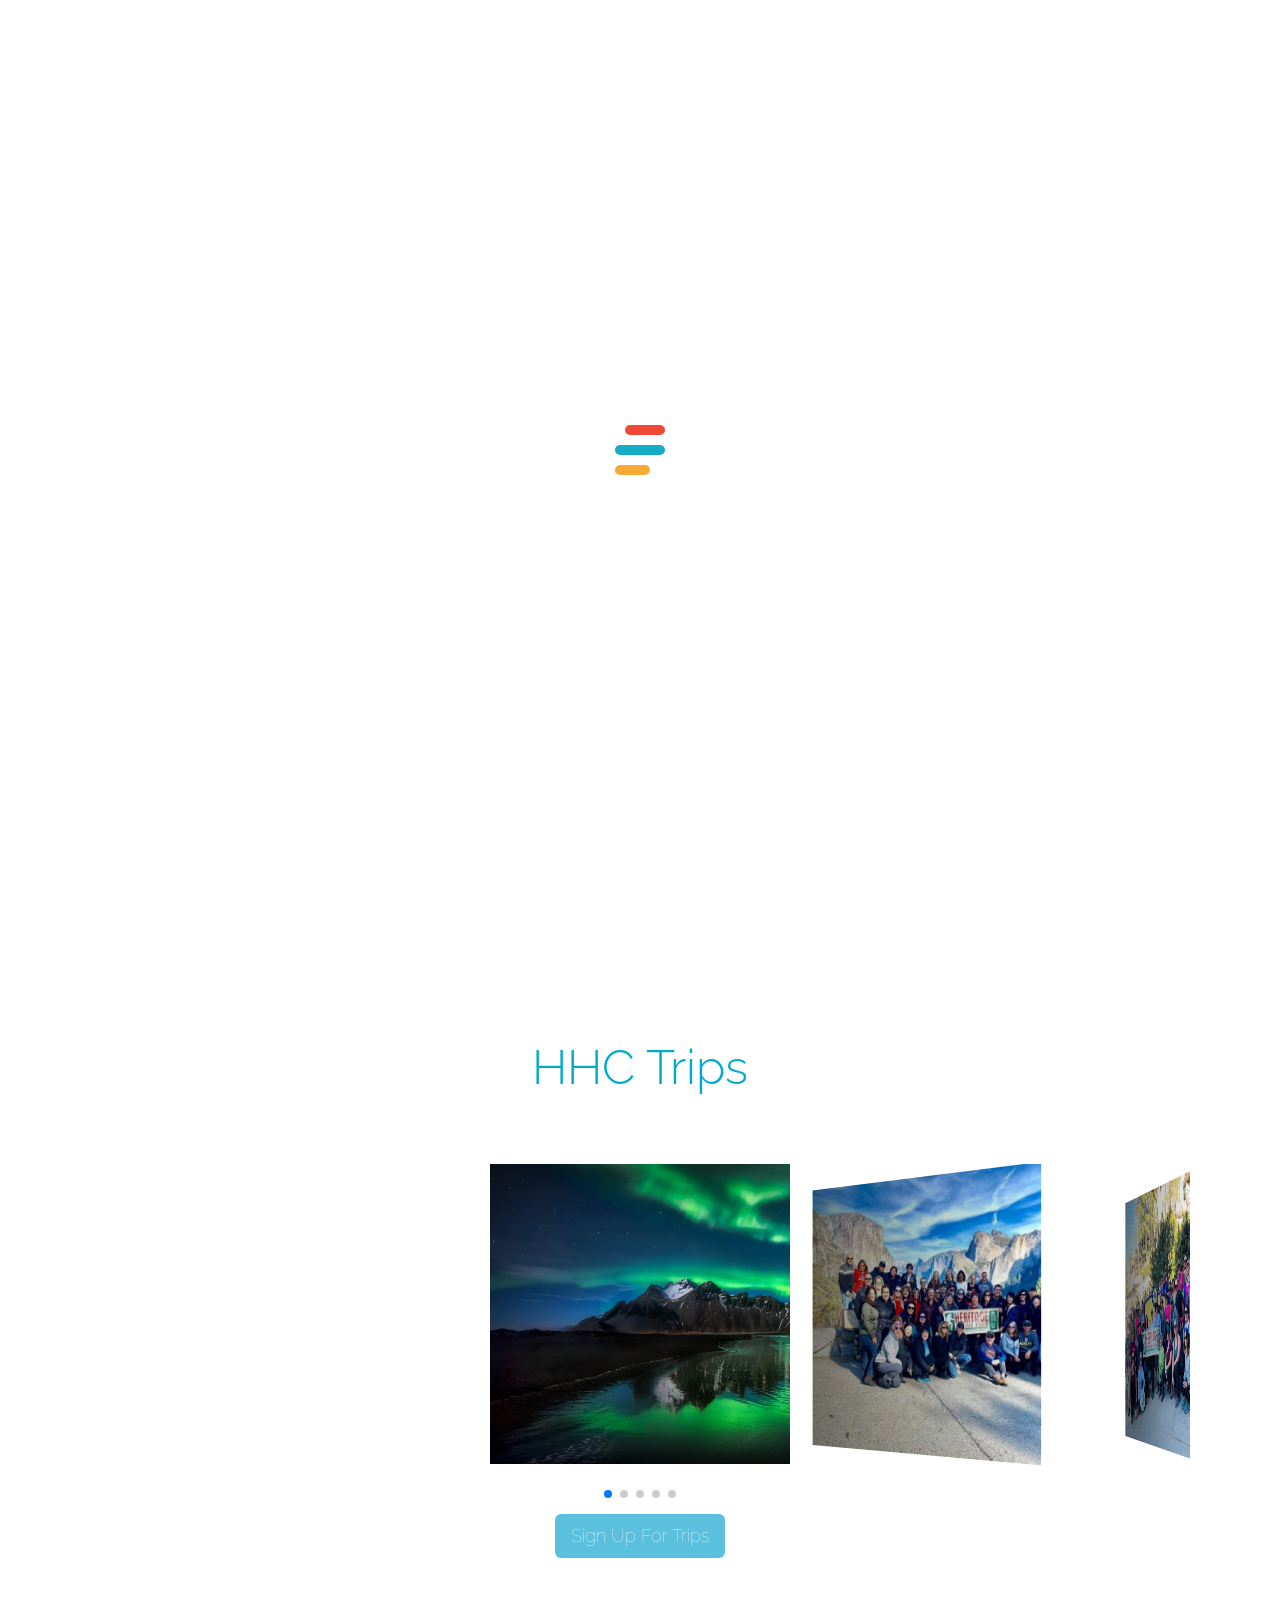
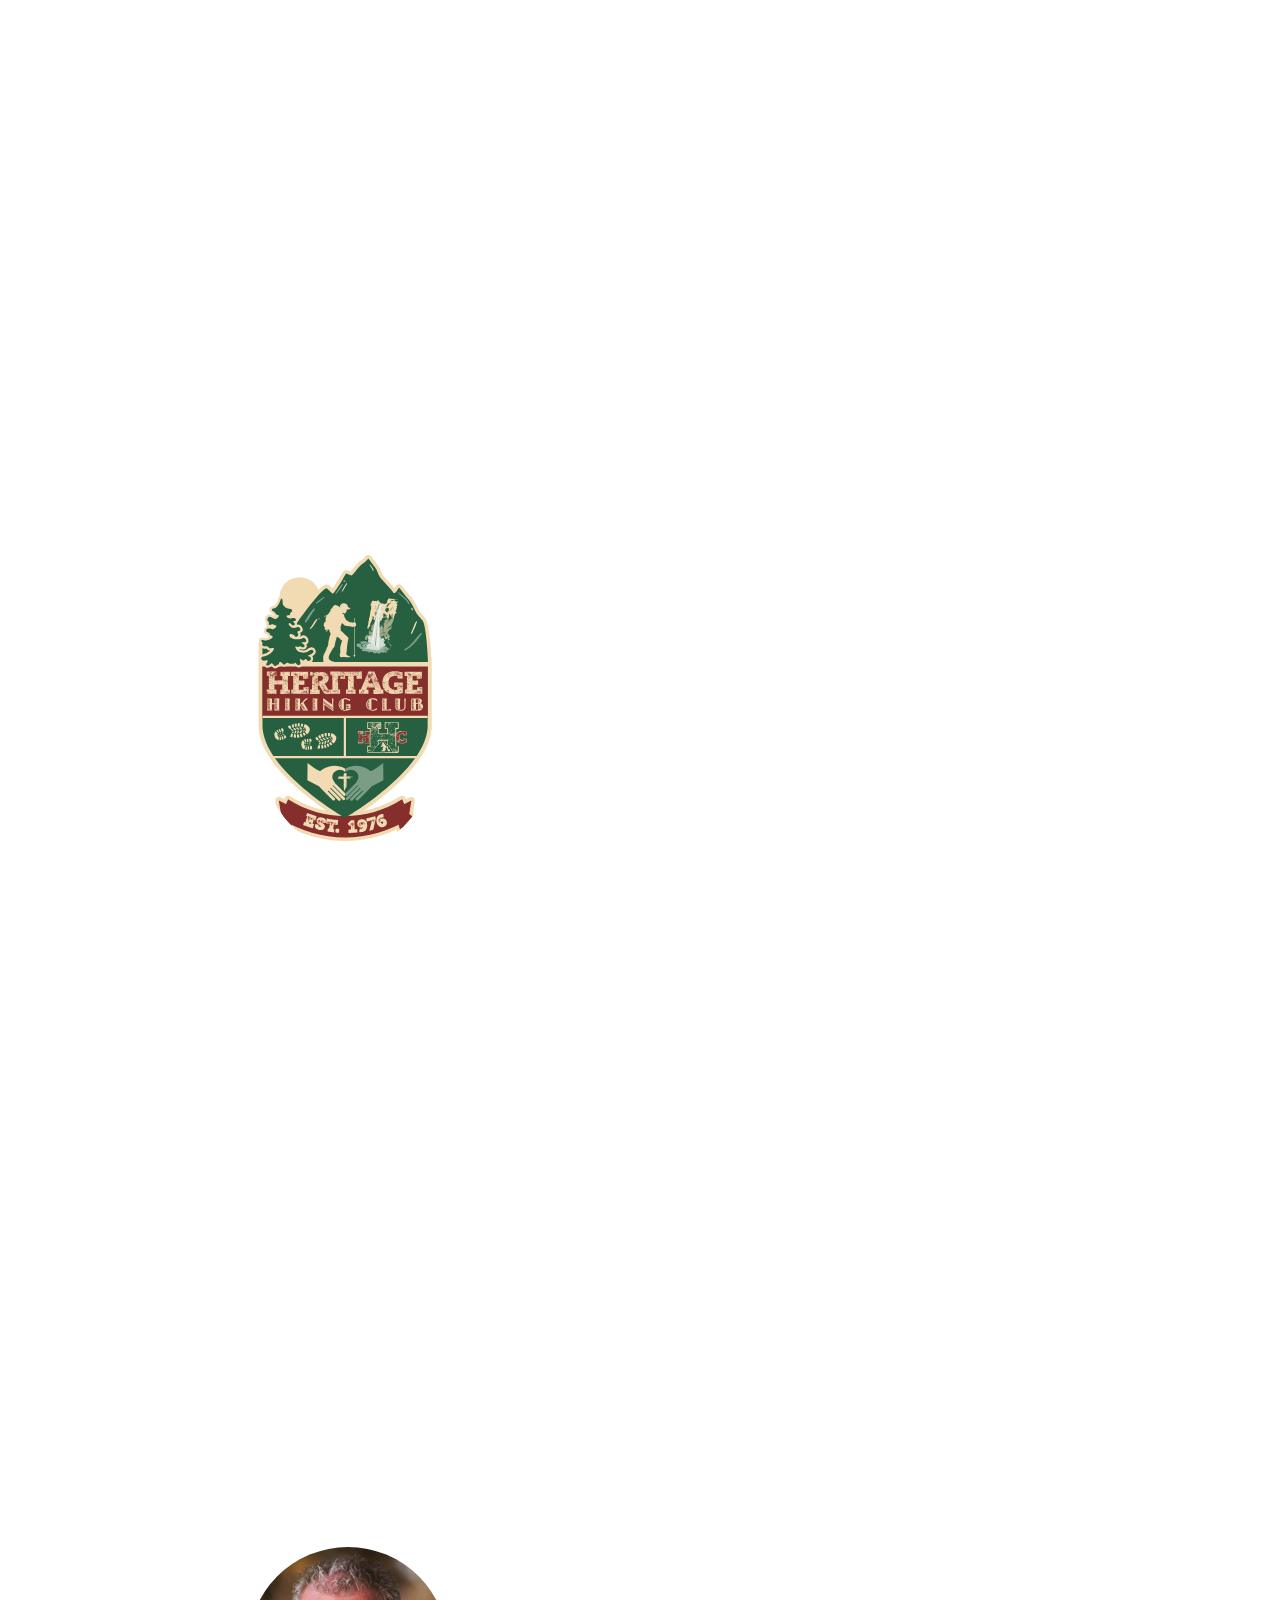
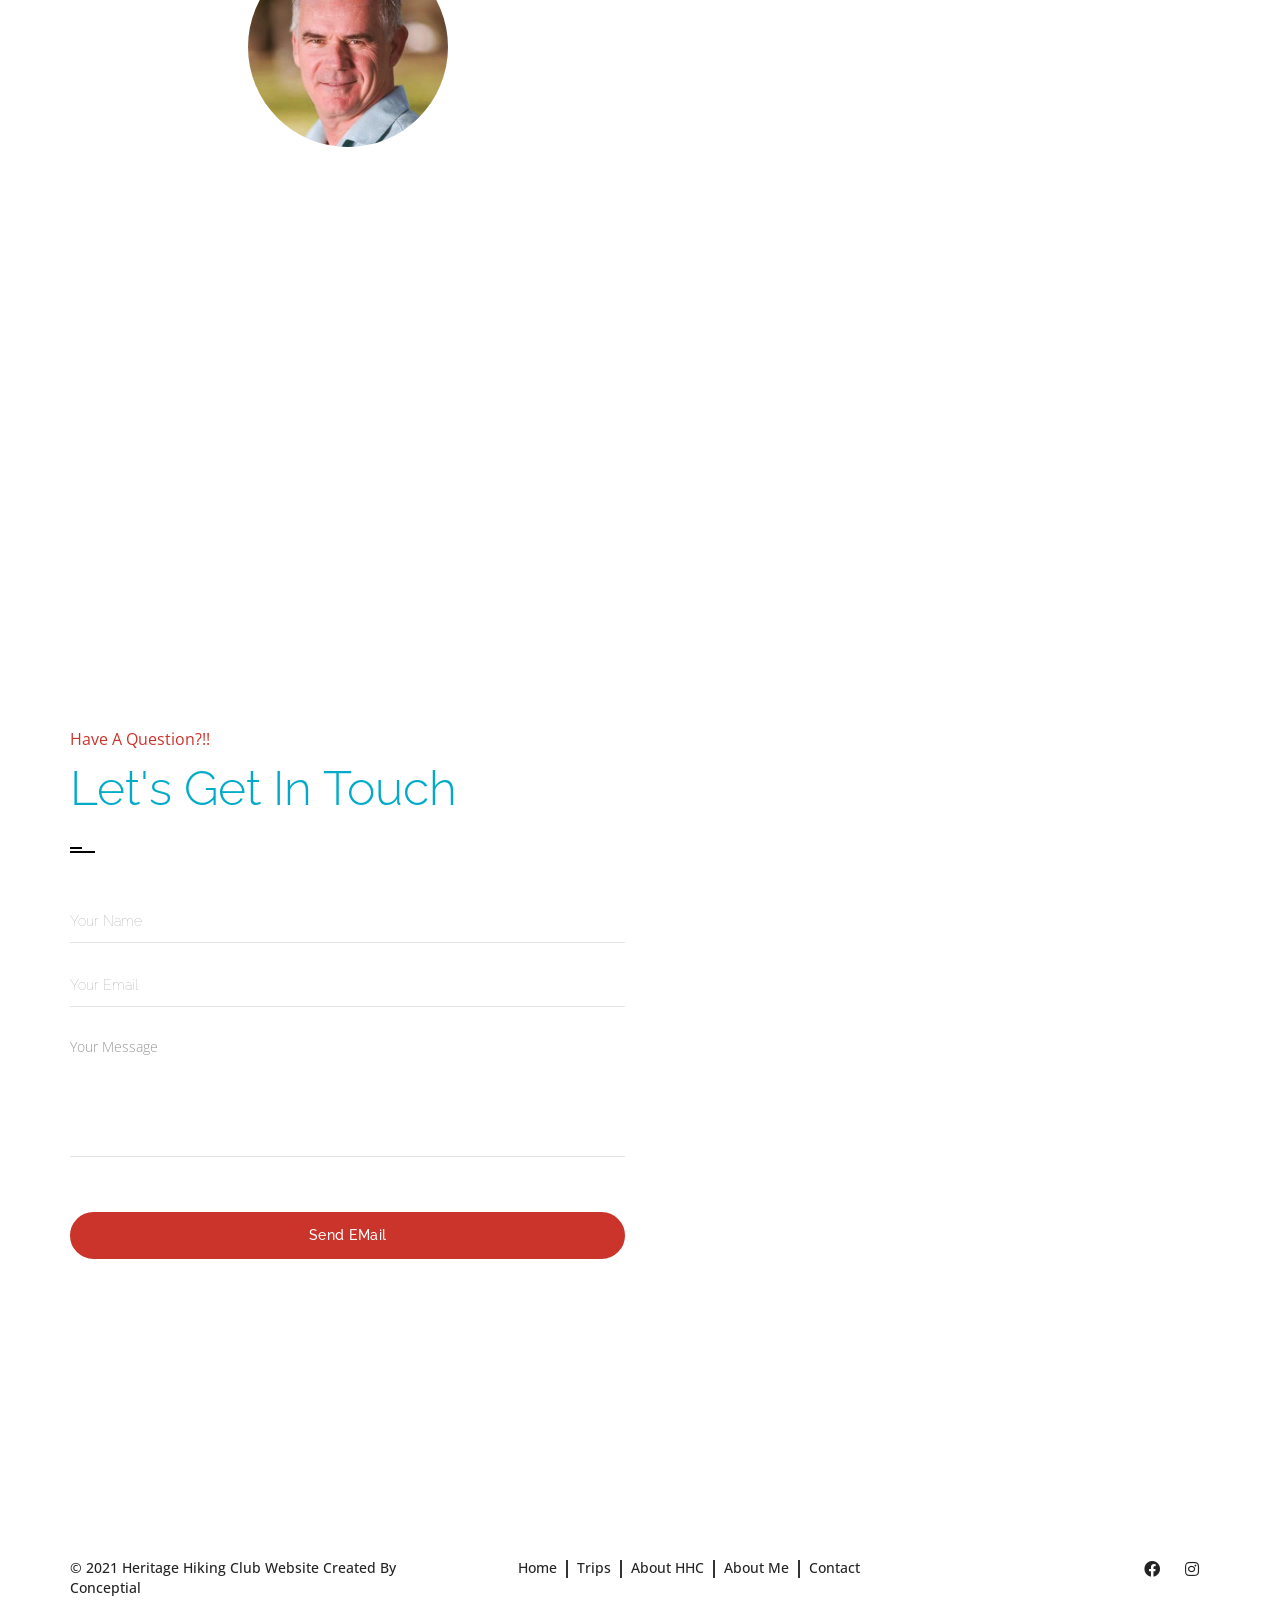
==== index.html @ 4cc210c6 "added flip login and new swiper" ====
<!doctype html>
<html class="no-js" lang="en">

<head>
    <meta http-equiv="Content-Type" content="text/html; charset=utf-8" />
    <meta http-equiv="X-UA-Compatible" content="IE=edge" />
    <meta name="viewport" content="width=device-width,initial-scale=1.0,maximum-scale=1" />
    <meta name="author" content="Conceptial LLC">
    <!-- description -->
    <meta name="description"
        content="Heritage Hiking Club! We want to hike AMERICA. Established in 1976 while hiking as a 7th grade student at Grand Canyon National Park">
    <!-- keywords -->
    <meta name="keywords"
        content="hiking trails, hiking trail, hiking boots, hiking shoes, hiking near me, trails near me, hiking trails near me, backpack, hiking backpack, grand canyon">
    <!-- title -->
    <title>HHC - Heritage Hiking Club</title>
    <!-- favicon -->
    <link rel="icon" href="images/favicon.ico">
    <!-- bootstrap -->
    <link rel="stylesheet" href="css/bootstrap.min.css" />
    <!-- font-awesome icon -->
    <link rel="stylesheet" href="https://use.fontawesome.com/releases/v5.15.1/css/all.css"
        integrity="sha384-vp86vTRFVJgpjF9jiIGPEEqYqlDwgyBgEF109VFjmqGmIY/Y4HV4d3Gp2irVfcrp" crossorigin="anonymous">
    <!-- magnific popup -->
    <link rel="stylesheet" href="css/magnific-popup.min.css" />
    <!-- owl carousel -->
    <link href="css/owl.carousel.min.css" rel="stylesheet" type="text/css" media="all" />
    <link href="css/owl.theme.default.min.css" rel="stylesheet" type="text/css" media="all" />
    <!-- Swiper CSS File -->
    <link rel="stylesheet" href="css/swiper-bundle.min.css">
    <!-- component.css push nav-->
    <link rel="stylesheet" type="text/css" href="css/component.css" />
    <!-- bundle css -->
    <link rel="stylesheet" href="css/core.css" />
    <!-- style -->
    <link rel="stylesheet" href="css/style.css" />
    <!-- Custom Style -->
    <link rel="stylesheet" href="css/custom.css" />



</head>

<body data-spy="scroll" data-target=".navbar" data-offset="90" class="single-version side-nav single-portfolio">

    <div id="loader">
        <div class='loader'></div>
    </div>

    <!-- start header -->
    <header>
        <!-- start navigation -->
        <nav
            class="navbar navbar-default bootsnav navbar-fixed-top nav-white header-light bg-transparent nav-box-width on no-full">
            <div class="container nav-header-container">
                <div class="row">
                    <div class="col-md-2 col-xs-5">
                        <a href="#home" title="Logo" class="logo inner-link"><img src="images/HHC_4inBug.png"
                                class="logo-dark" alt="HHC"><img src="images/HHC_4inBug.png" alt="HHC"
                                class="logo-light default"></a>
                    </div>
                    <!-- end logo -->
                    <div
                        class="col-md-7 col-xs-2 width-auto pull-right accordion-menu xs-no-padding-right hidden-sm hidden-xs no-padding">
                        <div class="navbar-collapse collapse pull-right" id="navbar-collapse-toggle-1">
                            <ul id="accordion" class="nav navbar-nav navbar-left no-margin alt-font text-normal"
                                data-in="fadeIn" data-out="fadeOut">
                                <!-- start menu item -->
                                <li class="active">
                                    <a href="#home" class="scroll">Home</a>
                                </li>
                                <li>
                                    <a href="#trips" class="scroll">Trips</a>
                                </li>
                                <li>
                                    <a href="#abouthhc" class="scroll">About HHC</a>
                                </li>
                                <li>
                                    <a href="#aboutme" class="scroll">About Me</a>
                                </li>
                                <li>
                                    <a href="#contact">Contact</a>
                                </li>
                            </ul>
                        </div>
                    </div>
                    <div class="col-md-2 col-xs-5 width-auto sm-width-15 xs-width-20 no-padding">
                        <div class="header-social-icon sm-display-none" aria-hidden="true">
                            <a href="https://www.facebook.com/groups/heritagehikingclub/" class="facebook-bg-hvr"><i
                                    class="fab fa-facebook" aria-hidden="true"></i></a>
                            <a href="https://www.instagram.com/heritagehikingclub/" class="facebook-bg-hvr"><i
                                    class="fab fa-instagram" aria-hidden="true"></i></a>

                        </div>
                    </div>
                </div>
            </div>
        </nav>

        <div id="menu_bars" class="right menu_bars">
            <span class="t1"></span>
            <span class="t2"></span>
            <span class="t3"></span>
        </div>
        <div class="sidebar_menu">
            <nav class="pushmenu pushmenu-right">
                <a class="push-logo" href="#."><img src="images/HHC_4inBug.png" alt="logo"></a>

                <ul class="push_nav centered">
                    <li class="clearfix">
                        <a href="#home" class="scroll"><span>01.</span>Home</a>
                    </li>
                    <li class="clearfix">
                        <a href="#trips" class="scroll"> <span>02.</span>Trips</a>
                    </li>
                    <li class="clearfix">
                        <a href="#abouthhc" class="scroll"> <span>03.</span>About HHC</a>
                    </li>
                    <li class="clearfix">
                        <a href="#aboutme" class="scroll"> <span>04.</span>About Me</a>
                    </li>
                    <li class="clearfix">
                        <a href="#contact"> <span>05.</span>Contact</a>
                    </li>
                </ul>

                <div class="medium-icon side-nav-social-icon list-inline">
                    <a class="facebook-bg-hvr" href="https://www.facebook.com/groups/heritagehikingclub/"><i
                            class="fab fa-facebook" aria-hidden="true"></i></a>

                    <a class="twitter-bg-hvr" href="https://www.instagram.com/heritagehikingclub/"><i
                            class="fab fa-instagram" aria-hidden="true"></i></a>
                </div>
            </nav>
        </div>
        <!-- end navigation -->
    </header>
    <!-- end header -->

    <!--Home-->
    <section class="single-items center-block parallax no-margin" id="home"
        style="background: url(images/m_AdobeStock_183825701.svg)">
        <div class="container">
            <div class="row">
                <div class="col-lg-9 col-md-10 col-sm-12 text-center center-col">
                    <div class="area-heading text-center wow fadeInUp">
                        <h3 class="area-title text-capitalize alt-font text-white margin-10px-bottom font-weight-100">
                            <h1 hidden>Heritage Hiking Club</h1>
                            <img src="images/Artboard 1@5x.png" alt="HHC Logo" />
                        </h3>
                    </div>
                </div>
            </div>
        </div>
    </section>
    <!--Trips-->
    <!-- start features -->
    <section id="trips">

        <div class="container">

            <!-- about slider-->
            <div class="row">
                <!-- title section -->
                <div class="col-lg-9 col-md-10 col-sm-12 text-center center-col">
                    <div class="area-heading text-center margin-70px-bottom">
                        <h3
                            class="area-title text-capitalize alt-font text-blue margin-20px-bottom font-weight-300 sm-width-100 xs-width-100">
                            HHC Trips</h3>
                    </div>
                </div>
                <!-- swiper slider -->
                <div class="swiper-container mySwiper">
                    <div class="swiper-wrapper">
                            <div class="swiper-slide">
                                <div id="card1" class="card">
                                    <div class="card__face card__face--front">
                                        <div class="swiper-slide" style="background:url(images/m_AdobeStock_132307008.svg)">
                                        </div>
                                    </div>
                                    <div class="card__face card__face--back swiper-slide">Northen Lights<div class="innerBackText">Our Northern Lights adventure is many things – spectacular, spiritual and awe-inspiring to name a few. A natural phenomenon better viewed than explained, we'll see the Northern Lights in Fairbanks, Alaska under the velvety night sky, where the purples and greens of the Aurora Borealis dance some 100 miles high into the distance.</div></div>
                                </div>
                            </div>
                            <div class="swiper-slide">
                                <div id="card2" class="card">
                                    <div class="card__face card__face--front">
                                        <div class="swiper-slide" style="background:url(images/yosemite.svg)">
                                        </div>
                                    </div>
                                    <div class="card__face card__face--back swiper-slide">Yosemite<div class="innerBackText">Wanna go winter boujee camping again with HHC in amazing Yosemite National Park? We'll run it just like all our awesome HHC overnight adventures where we provide roundtrip transportation, all the reservations, permits, cabins and trails to hike & snowshoe. With a very cool fun packed itinerary?!</div></div>
                                </div>
                            </div>
                            <div class="swiper-slide">
                                <div id="card3" class="card">
                                    <div class="card__face card__face--front">
                                        <div class="swiper-slide" style="background:url(images/sanj.svg)">
                                        </div>
                                    </div>
                                    <div class="card__face card__face--back swiper-slide">San Jacinto Peak/Westin Resort Family FUN Weekend<div class="innerBackText">This will be our annual weekend overnight extravaganza. We again will stay at the Westin Desert Willows Friday and Saturday night. Big Italian Dinner and party Saturday night.</div></div>
                                </div>
                            </div>
                            <div class="swiper-slide">
                                <div id="card4" class="card">
                                    <div class="card__face card__face--front">
                                        <div class="swiper-slide" style="background:url(images/zion.svg)">
                                        </div>
                                    </div>
                                    <div class="card__face card__face--back swiper-slide">Zion<div class="innerBackText">Wanna go camping with HHC in amazing Zion National Park? We'll run it just like our awesome camping/ hiking adventures to Grand Canyon where we provide roundtrip transportation, all the reservations, trails to hike, and a cool fun packed itinerary?!</div></div>
                                </div>
                            </div>
                            <div class="swiper-slide">
                                <div id="card5" class="card">
                                    <div class="card__face card__face--front">
                                        <div class="swiper-slide" style="background:url(images/havasaupi.svg)">
                                        </div>
                                    </div>
                                    <div class="card__face card__face--back swiper-slide">Havasuapi<div class="innerBackText">Nestled 3,000 feet deep into Havasu Canyon lay the land of the Havasupai. The area is known around the world for its bluish-green watered pools of Havasu Creek and spectacular waterfalls.
                                        A perennial creek flows over five breathtakingly beautiful waterfalls and several smaller ones. Havasupai means "people of the blue green water," and is an actual Indian reservation.</div></div>
                                </div>
                            </div>
                    </div>
                    <div class="swiper-pagination"></div>
                </div>
                <div class="col-lg-9 col-md-10 col-sm-12 text-center center-col"><button type="button"
                        class="btn-info btn-lg" data-toggle="modal" data-target="#myModal">Sign Up For Trips</button>
                </div>
            </div>
        </div>
        <!-- Modal -->
        <div id="myModal" class="modal fade" role="dialog">
            <div class="modal-dialog">

                <!-- Modal content-->
                <div class="modal-content">
                    <div class="modal-header">
                        <button type="button" class="close" data-dismiss="modal">&times;</button>
                        <h4 class="modal-title">HHC Trips</h4>
                    </div>
                    <div class="modal-body">
                        <div class="container mt-5">
                            <div class="row d-flex justify-content-center align-items-center">
                                <div class="col-md-6">
                                    <form id="regForm">
                                        <h1 id="register">Trip Sign Up</h1>
                                        <div class="all-steps" id="all-steps"> <span class="step"></span> <span
                                                class="step"></span> <span class="step"></span> <span
                                                class="step"></span> </div>
                                        <div class="tab">
                                            <div class="form-group">
                                                <label for="year">Year</label>
                                                <select class="form-control" id="year">
                                                    <option value="">Choose Year</option>
                                                    <option value="2022">2022</option>
                                                    <option value="2023">2023</option>
                                                </select>
                                            </div>
                                        </div>
                                        <div class="tab">
                                            <p><input id="fname" placeholder="First Name" oninput="this.className = ''"
                                                    name="dd">
                                            </p>
                                            <p><input id="lname" placeholder="Last Name" oninput="this.className = ''"
                                                    name="nn">
                                            </p>
                                        </div>
                                        <div class="tab">
                                            <p><input id="email" type="email" placeholder="E-mail..."
                                                    oninput="this.className = ''" name="email"></p>
                                        </div>
                                        <div class="tab">
                                            <div class="form-group">
                                                <label for="trips">Trips You Want To Attend?</label>
                                                <small id="tripsHelpBlock" class="form-text text-muted">
                                                    Hold Ctrl to select multiple
                                                </small>
                                                <select multiple class="form-control" id="trips">
                                                    <option value="1">Havasuapi</option>
                                                    <option value="2">Yosemite</option>
                                                    <option value="3">Zion</option>
                                                    <option value="4">San Jacanto Fun Weekend</option>
                                                    <option value="5">Northen Lights</option>
                                                </select>
                                            </div>
                                            <p><input id="total" placeholder="Total # in your party"
                                                    oninput="this.className = ''" name="nn">
                                            </p>
                                        </div>
                                        <div class="thanks-message text-center" id="text-message">
                                            <h3>Thanks for your information!</h3> <span>Your information has been
                                                saved!</span>
                                        </div>
                                        <div style="overflow:auto;" id="nextprevious">
                                            <div style="float:right;"> <button type="button" id="prevBtn"
                                                    onclick="nextPrev(-1)">Previous</button> <button type="button"
                                                    id="nextBtn" onclick="nextPrev(1)">Next</button>
                                                <button type="button" id="submitBtn" type="submit"
                                                    onclick="saveData(event)" hidden>Submit</button>
                                            </div>
                                        </div>
                                    </form>
                                </div>
                            </div>
                        </div>
                    </div>
                    <div class="modal-footer">
                        <button type="button" class="btn btn-default" data-dismiss="modal">Close</button>
                    </div>
                </div>

            </div>
        </div>

    </section>
    <!--About HHC-->
    <section class="testimonial-two parallax" style="background: url(images/m_AdobeStock_191241385.svg)" id="abouthhc">
        <div class="parallax testimonial-two-bg no-transition">
            <div class="testimonial-two-title padding-15px-lr">
                <h3 class="area-title text-capitalize alt-font text-white font-weight-300">
                    About<br><span class="font-weight-400">Heritage Hiking Club</span>
                </h3>
            </div>
        </div>

        <div class="container">

            <div class="owl-theme owl-carousel owl-testimonial-two">
                <div class="testimonial-two-block item">
                    <div class="row">
                        <div class="col-sm-6">
                            <div class="testimonial-client-img">
                                <img src="images/HHCCrest_FullSize.svg" alt="image">
                            </div>
                        </div>
                        <div class="col-sm-6">
                            <div
                                class="testimonial-client-says text-white text-left margin-135px-top xs-margin-30px-top xs-text-center">
                                <p> Welcome to the Heritage Hiking Club! We want to hike AMERICA. Established in 1976
                                    while hiking as a 7th grade student at Grand Canyon National Park (Supai, Arizona
                                    Land of the Havasupai). The rest is history...
                                    This hiking group is open to families, friends, hikers, outdoor enthusiasts,
                                    backpackers, weeknight and weekend walkers. The goal is to connect with others in
                                    our community and discover new places to hike and explore in and around Orange
                                    County and beyond.
                                    And Hiking (Urban hiking too) is fun, a great way to meet people and is a good
                                    physical workout. Walking/hiking is also an awesome way to immerse yourself in
                                    nature for some good old fashion SOUL-care; and a super easy micro-adventure that
                                    you can have any day of the week to escape the grind and refresh yourself for what
                                    may lie ahead in life.
                                </p>
                            </div>
                        </div>
                    </div>
                </div>
            </div>
        </div>
    </section>
    <!--About Me-->
    <section class="testimonial-two parallax" style="background: url(images/m_AdobeStock_214106674.svg)" id="aboutme">
        <div class="parallax testimonial-two-bg no-transition">
            <div class="testimonial-two-title padding-15px-lr">
                <h3 class="area-title text-capitalize alt-font text-white font-weight-300">
                    Meet The<br><span class="font-weight-400">Famous Leader</span>
                </h3>
            </div>
        </div>

        <div class="container">

            <div class="owl-theme owl-carousel owl-testimonial-two">
                <div class="testimonial-two-block item">
                    <div class="row">
                        <div class="col-sm-6">
                            <div class="testimonial-client-img">
                                <img src="images/BillWebsitePhoto.JPG" alt="image">
                            </div>
                            <div class="testimonial-client-name">
                                <h6
                                    class="text-large text-white font-weight-600 margin-5px-bottom margin-30px-top text-center">
                                    Bill Furey</h6>
                                <p class="text-center text-white">Head Trail Boss</p>
                            </div>
                        </div>
                        <div class="col-sm-6">
                            <div
                                class="testimonial-client-says text-white text-left margin-135px-top xs-margin-30px-top xs-text-center">
                                <p>Over the past 25+ years my leadership in Education Administration, Education,
                                    Camp/Outdoor Education Administration and Human Resources have always been goals
                                    oriented, relational, attention to detail, teamwork, practical, profitable,
                                    informative and very interactive.</p>
                                <p>I've enjoyed working in the Education field, mainly school settings but also in
                                    Outdoor Environmental Education, Adventure Student Travel, Student Educational
                                    Cultural and Performance Group Travel, directing programs and tours all over the
                                    United States. I was a 19 year Middle School Teacher and was a Vice Principal for
                                    seven years at a Christian Jr. High.</p>
                                <p>While directing educational school programs & camps at various educational
                                    institutions, faith based organizations, YMCA'S and Outdoor Education Camps
                                    throughout California, Arizona, Washington D.C. New York, etc. I established outdoor
                                    education camps and educational programs in the 1980's that are still running today.
                                </p>
                            </div>
                        </div>
                    </div>
                </div>
            </div>
        </div>

    </section>
    <!--contact-->
    <section id="contact" class="ingle-items center-block parallax no-margin">
        <div class="container">
            <div class="row">
                <div class="col-sm-6">
                    <div class="contact-form">
                        <div class="area-heading text-left xs-text-center margin-50px-bottom">
                            <div class="text-medium text-red margin-10px-bottom">Have A Question?!!</div>
                            <h3
                                class="area-title text-capitalize alt-font text-blue margin-20px-bottom font-weight-300 sm-width-100 xs-width-100">
                                Let's Get In Touch</h3>
                            <div class="seperator margin-20px-bottom">
                                <hr class="seperator-two">
                                <hr class="seperator-one">
                            </div>
                        </div>
                        <form id="contact-form" class="margin-50px-bottom" target="_blank"
                            onSubmit="submitToAPI(event)">
                            <div>
                                <input type="text" name="name" id="name-input" class="form-control margin-30px-bottom"
                                    placeholder="Your Name">
                            </div>
                            <div>
                                <input type="email" name="email" id="email-input"
                                    class="form-control margin-30px-bottom" placeholder="Your Email">
                            </div>

                            <div>
                                <textarea id="description-input" class="form-control margin-50px-bottom"
                                    placeholder="Your Message" name="message"></textarea>
                            </div>
                            <div style="padding-bottom: 5px;">
                            </div>
                            <div>
                                <button id="submitbutton" data-sitekey="6Ld0oq8aAAAAAJBA5poBN-J6z7cSo08gs226v2ek"
                                    data-callback="onSubmit" data-action="submit"
                                    class="btn btn-rounded btn-red btn-large width-100">Send EMail</a>
                            </div>
                        </form>
                    </div>
                </div>
                <div class="col-sm-6">
                    <div class="row">
                        <div class="map-wrapper no-transition">
                            <div class="map" id="map"></div>
                        </div>
                    </div>
                </div>
            </div>
        </div>
    </section>
    <!-- footer -->
    <footer class="padding-40px-tb bg-white">
        <div class="container">
            <div class="row">
                <div class="col-sm-4">
                    <div class="text-small text-extra-dark-gray xs-text-center xs-margin-15px-bottom">© 2021 Heritage
                        Hiking Club Website Created By
                        <a href="#." class="text-extra-dark-gray">Conceptial</a>
                    </div>
                </div>
                <div class="col-sm-5 no-padding">
                    <div class="text-small footer-nav text-extra-dark-gray">
                        <a href="#home" class="scroll text-extra-dark-gray">Home</a>
                        <span class="verticle-line"></span>
                        <a href="#trips" class="scroll text-extra-dark-gray">Trips</a>
                        <span class="verticle-line"></span>
                        <a href="#abouthhc" class="scroll text-extra-dark-gray">About HHC</a>
                        <span class="verticle-line"></span>
                        <a href="#aboutme" class="scroll text-extra-dark-gray">About Me</a>
                        <span class="verticle-line"></span>
                        <a href="#contact" class="text-extra-dark-gray">Contact</a>
                    </div>
                </div>
                <div class="col-sm-3">
                    <div class="footer-social text-right xs-text-center xs-margin-10px-top">
                        <a href="https://www.facebook.com/groups/heritagehikingclub/"><i class="fab fa-facebook"
                                aria-hidden="true"></i></a>
                        <a href="https://www.instagram.com/heritagehikingclub/"><i class="fab fa-instagram"
                                aria-hidden="true"></i></a>
                    </div>
                </div>
            </div>
        </div>
    </footer>
    <!-- footer end-->

    <!-- start scroll to top -->
    <a class="scroll-top-arrow" href="javascript:void(0);"><i class="fa fa-angle-up"></i></a>
    <!-- end scroll to top  -->

    <script>
        function onSubmit(token) {
            document.getElementById("Contact-form").submit();
        }
    </script>

    <!-- javascript libraries -->
    <script src="js/jquery-3.2.1.js"></script>
    <script src="js/bootstrap.min.js"></script>
    <script src="js/jquery.appear.min.js"></script>
    <!-- owl carousel -->
    <script src="js/owl.carousel.min.js"></script>
    <!-- magnific popup -->
    <script src="js/jquery.magnific-popup.min.js"></script>
    <!-- Swiper Core Javascript -->
    <script src="js/swiper-bundle.min.js"></script>
    <!-- wow -->
    <script src="js/wow.js"></script>
    <!-- parallax -->
    <script src="js/parallaxie.min.js"></script>
    <!-- isotope.pkgd.min js -->
    <script src="js/isotope.pkgd.min.js"></script>
    <!--Send Mail-->
    <script src="js/form-submission-handler.js"></script>
    <!-- setting -->
    <script src="js/main.js"></script>
    <script src="https://www.google.com/recaptcha/api.js" async defer></script>
</body>

</html>
---- css/component.css ----
html, body, .perspective {
	width: 100%;
	height: 100%;
}

.perspective {
	background: #aaa;
	position: relative;
}

.cont {
	background: #fff;
	min-height: 100%;
	position: relative;
	outline: 1px solid rgba(0,0,0,0);
	z-index: 10;
}

.cont::after {
	content: '';
	position: absolute;
	top: 0;
	left: 0;
	width: 100%;
	height: 0px;
	opacity: 0;
	background: rgba(0,0,0,0.2);
	/* the transition delay of the height needs to be synced with the cont transition time */
	-webkit-transition: opacity 0.4s, height 0s 0.4s;
	transition: opacity 0.4s, height 0s 0.4s;
}

.wrapper {
	position: relative;
}

.component {
	margin: 0 auto;
	width: 60%;
	text-align: justify;
	font-size: 1.5em;
}

/* Modal view */
.perspective.modalview {
	position: fixed;
	-webkit-perspective: 1500px;
	perspective: 1500px;
}

.modalview .cont {
	position: absolute;
	overflow: hidden;
	width:98%;
	height: 100%;
	cursor: pointer;
	-webkit-backface-visibility: hidden;
	backface-visibility: hidden;
}

.modalview .wrapper {
	-webkit-transform: translateZ(-1px); /* solves a rendering bug in Chrome on Windows */
}

.animate .cont::after {
	opacity: 1;
	height: 101%;
	-webkit-transition: opacity 0.3s;
	transition: opacity 0.3s;
}

/* Outer Nav */

.showMenuButton {
	position: fixed;
	width: 20px;
	border-radius: 4px;
	cursor: pointer;
	display: table;
	z-index: 9999;
	-webkit-transition: all linear 300ms;
	transition: all linear 300ms;
	right:4%;
	top: 26px;
}
.showMenuButton span {
	background: #111111;
	display: block;
	width: 20px;
	height: 3px;
	-webkit-transition: all linear 300ms;
	transition: all linear 300ms;
	border-radius: 20px;
	margin: 3px;
}

.showMenuButton:hover span.t1 {
	-webkit-transform: translateY(11px) rotate(-45deg);
	transform: translateY(7px) rotate(-45deg);
}
.showMenuButton:hover span.t2 {
	opacity: 0;
	-webkit-transform: rotate(-45deg);
	transform: rotate(-45deg);
}
.showMenuButton:hover span.t3 {
	-webkit-transform: translateY(-5px) rotate(-135deg);
	transform: translateY(-5px) rotate(-135deg);
}

.showMenuButton-two{
	width: 24px;
	height: 30px;
	position:fixed;
	display: block;
	cursor: pointer;
	overflow: hidden;
	float: right;
	margin-left: 35px;
	top: 20px;
	right: 4%;
	z-index:99;
}
.header-appear .showMenuButton-two{
	top: 15px;
}

.showMenuButton-two span.hamburger, .showMenuButton-two span.hamburger:after, .showMenuButton-two span.hamburger:before {
	content: "";
	display: block;
	width: 100%;
	height: 2px;
	background: #000000;
	position: absolute;
	top: 50%;
	margin-top: -1.5px;
	right: 0;
	-webkit-transform: rotate(0deg);
	-moz-transform: rotate(0deg);
	-o-transform: rotate(0deg);
	transform: rotate(0deg);
	-webkit-transition: all 0.3s cubic-bezier(0.600, 0.000, 0.200, 1.000), margin 0.3s ease 0.3s, transform 0.3s ease, background 0.05s ease 0.27s;
	-moz-transition: all 0.3s cubic-bezier(0.600, 0.000, 0.200, 1.000), margin 0.3s ease 0.3s, transform 0.3s ease, background 0.05s ease 0.27s;
	-o-transition: all 0.3s cubic-bezier(0.600, 0.000, 0.200, 1.000), margin 0.3s ease 0.3s, transform 0.3s ease, background 0.05s ease 0.27s;
	transition: all 0.3s cubic-bezier(0.600, 0.000, 0.200, 1.000), margin 0.3s ease 0.3s, transform 0.3s ease, background 0.05s ease 0.27s;
	-webkit-transition-timing-function: cubic-bezier(0.600, 0.000, 0.200, 1.000);
	-moz-transition-timing-function: cubic-bezier(0.600, 0.000, 0.200, 1.000);
	-o-transition-timing-function: cubic-bezier(0.600, 0.000, 0.200, 1.000);
	transition-timing-function: cubic-bezier(0.600, 0.000, 0.200, 1.000);
}
.showMenuButton-two span.hamburger:before {
	margin-top: -7px;
	top: 0;
	width: 80%;
}
.showMenuButton-two span.hamburger:after {
	margin-top: 7px;
	top: 0;
	width: 50%;
}

.showMenuButton-two:hover span:before, .showMenuButton-two:hover span:after {
	width: 100%;
}

.outer-nav {
	position: absolute;
	height: auto;
	font-size: 2em;
}

.outer-nav.vertical {
	top: 50%;
	-webkit-transform: translateY(-50%);
	transform: translateY(-50%);
	-webkit-transform-style: preserve-3d;
	transform-style: preserve-3d;
}

.outer-nav.horizontal {
	left: 50%;
	width: 75%;
	max-width: 1000px;
	text-align: center;
	-webkit-transform: translateX(-50%);
	transform: translateX(-50%);
}

.outer-nav.left {
	left: 25%;
}

.outer-nav.right {
	right: 25%;
}

.outer-nav.top {
	top: 25%;
}

.outer-nav.bottom {
	bottom: 25%;
}

.outer-nav a {
	display: inline-block;
	white-space: nowrap;
	font-weight: 300;
	margin: 0 0 30px 0;
	color: #fff;
	-webkit-transition: color 0.3s;
	transition: color 0.3s;
	-webkit-transform-style: preserve-3d;
	transform-style: preserve-3d;
}

.outer-nav a:hover {
	color: #ffdccd;
}

.outer-nav.vertical a {
	display: block;
}

.outer-nav.horizontal a {
	margin: 15px 20px;
}

.outer-nav a::before {
	display: inline-block;
	font-family: 'FontAwesome';
	speak: none;
	font-style: normal;
	font-weight: normal;
	font-variant: normal;
	text-transform: none;
	line-height: 1;
	margin-right: 15px;
	-webkit-font-smoothing: antialiased;
	-moz-osx-font-smoothing: grayscale;
	-webkit-backface-visibility: hidden;
	backface-visibility: hidden;
}

.icon-home::before { content: "\f015" }
.icon-features::before { content: "\f013" }
.icon-about::before { content: "\f007" }
.icon-work::before { content: "\f164" }
.icon-pricing::before { content: "\f02c" }
.icon-blog::before { content: "\f02e" }
.icon-contact::before { content: "\f06a" }

/* Individual Effects */

/* Effect airbnb */
.effect-airbnb {
	background: #b8b6b4;
}

.effect-airbnb .cont {
	-webkit-transition: -webkit-transform 0.4s;
	transition: transform 0.4s;
	-webkit-transform-origin: 50% 50%;
	transform-origin: 50% 50%;
}

.effect-airbnb.animate .cont {
	-webkit-transform: translateZ(-1500px) translateX(100%) rotateY(-45deg);
	transform: translateZ(-1500px) translateX(100%) rotateY(-45deg);
}

.no-csstransforms3d .effect-airbnb.animate .cont {
	left: 75%;
}

.effect-airbnb .outer-nav a {
	opacity: 0;
	-webkit-transform: translateX(-150px);
	transform: translateX(-150px);
	-webkit-transition: -webkit-transform 0.4s, opacity 0.4s;
	transition: transform 0.4s, opacity 0.4s;
}

.effect-airbnb.animate .outer-nav a {
	opacity: 1;
	-webkit-transform: translateX(0);
	transform: translateX(0);
}

.effect-airbnb.animate .outer-nav a:nth-child(2) {
	-webkit-transition-delay: 0.04s;
	transition-delay: 0.04s;
}

.effect-airbnb.animate .outer-nav a:nth-child(3) {
	-webkit-transition-delay: 0.08s;
	transition-delay: 0.08s;
}

.effect-airbnb.animate .outer-nav a:nth-child(4) {
	-webkit-transition-delay: 0.12s;
	transition-delay: 0.12s;
}

.effect-airbnb.animate .outer-nav a:nth-child(5) {
	-webkit-transition-delay: 0.16s;
	transition-delay: 0.16s;
}

.effect-airbnb.animate .outer-nav a:nth-child(6) {
	-webkit-transition-delay: 0.2s;
	transition-delay: 0.2s;
}

.effect-airbnb.animate .outer-nav a:nth-child(7) {
	-webkit-transition-delay: 0.24s;
	transition-delay: 0.24s;
}

/* Effect Move Left */
.effect-moveleft {
	background:#17acc6;
}

.effect-moveleft .cont {
	-webkit-transition: -webkit-transform 0.4s;
	transition: transform 0.4s;
	-webkit-transform-origin: 50% 50%;
	transform-origin: 50% 50%;
}

.effect-moveleft .cont::after {
	background: rgba(255,255,255,0.6);
}

.effect-moveleft.animate .cont {
	-webkit-transform: translateX(-50%) rotateY(45deg) translateZ(-50px);
	transform: translateX(-50%) rotateY(45deg) translateZ(-50px);
}

.no-csstransforms3d .effect-moveleft.animate .cont {
	left: -75%;
}
.outer-nav{
	list-style-type:none !important;
	text-decoration: none !important;
}

.effect-moveleft .outer-nav li{
	text-decoration: none;
	display: block;
}

.effect-moveleft .outer-nav a {
	color: #fff !important;
	opacity: 0;
	-webkit-transform: translateX(100px) translateZ(-1000px);
	transform: translateX(100px) translateZ(-1000px);
	-webkit-transition: -webkit-transform 0.4s, opacity 0.4s;
	transition: transform 0.4s, opacity 0.4s;
}

.effect-moveleft .outer-nav li a:hover {
	transform:translateX(-20px) !important;
	transition: .4s !important;
}

.effect-moveleft.animate .outer-nav a {
	opacity: 1;
	-webkit-transform: translateX(0) translateZ(0);
	transform: translateX(0) translateZ(0);
}

.effect-moveleft.animate .outer-nav a:nth-child(2) {
	-webkit-transition-delay: 0.04s;
	transition-delay: 0.04s;
}

.effect-moveleft.animate .outer-nav a:nth-child(3) {
	-webkit-transition-delay: 0.08s;
	transition-delay: 0.08s;
}

.effect-moveleft.animate .outer-nav a:nth-child(4) {
	-webkit-transition-delay: 0.12s;
	transition-delay: 0.12s;
}

.effect-moveleft.animate .outer-nav a:nth-child(5) {
	-webkit-transition-delay: 0.16s;
	transition-delay: 0.16s;
}

.effect-moveleft.animate .outer-nav a:nth-child(6) {
	-webkit-transition-delay: 0.2s;
	transition-delay: 0.2s;
}

.effect-moveleft.animate .outer-nav a:nth-child(7) {
	-webkit-transition-delay: 0.24s;
	transition-delay: 0.24s;
}
.outer-nav a:hover,.outer-nav a:focus, .outer-nav a:active{
	color: #fff !important;
}

/* Effect Rotate Left */
.effect-rotateleft {
	background: #e96e4f;
}

.effect-rotateleft .cont {
	-webkit-transition: -webkit-transform 0.4s;
	transition: transform 0.4s;
	-webkit-transform-origin: 0% 50%;
	transform-origin: 0% 50%;
}

.effect-rotateleft .cont::after {
	background: rgba(255,255,255,0.6);
}

.effect-rotateleft.animate .cont {
	-webkit-transform: translateZ(-1800px) translateX(-50%) rotateY(45deg);
	transform: translateZ(-1800px) translateX(-50%) rotateY(45deg);
}

.no-csstransforms3d .effect-rotateleft.animate .cont {
	left: -75%;
}

.effect-rotateleft .outer-nav a {
	opacity: 0;
	-webkit-transform: translateX(350px) translateZ(-1000px);
	transform: translateX(350px) translateZ(-1000px);
	-webkit-transition: -webkit-transform 0.4s, opacity 0.4s;
	transition: transform 0.4s, opacity 0.4s;
}

.effect-rotateleft.animate .outer-nav a {
	opacity: 1;
	-webkit-transform: translateX(0) translateZ(0);
	transform: translateX(0) translateZ(0);
}

.effect-rotateleft.animate .outer-nav a:nth-child(2) {
	-webkit-transition-delay: 0.04s;
	transition-delay: 0.04s;
}

.effect-rotateleft.animate .outer-nav a:nth-child(3) {
	-webkit-transition-delay: 0.08s;
	transition-delay: 0.08s;
}

.effect-rotateleft.animate .outer-nav a:nth-child(4) {
	-webkit-transition-delay: 0.08s;
	transition-delay: 0.08s;
}

.effect-rotateleft.animate .outer-nav a:nth-child(5) {
	-webkit-transition-delay: 0.16s;
	transition-delay: 0.16s;
}

.effect-rotateleft.animate .outer-nav a:nth-child(6) {
	-webkit-transition-delay: 0.2s;
	transition-delay: 0.2s;
}

.effect-rotateleft.animate .outer-nav a:nth-child(7) {
	-webkit-transition-delay: 0.24s;
	transition-delay: 0.24s;
}

/* Effect Move Down */
.effect-movedown {
	background: #34495e;
}

.effect-movedown .cont {
	-webkit-transition: -webkit-transform 0.4s;
	transition: transform 0.4s;
	-webkit-transform-origin: 50% 50%;
	transform-origin: 50% 50%;
}

.effect-movedown .cont::after {
	background: rgba(52, 73, 94, 0.5);
}

.effect-movedown.animate .cont {
	-webkit-transform: translateY(100%) translateZ(-1500px);
	transform: translateY(100%) translateZ(-1500px);
}

.no-csstransforms3d .effect-movedown.animate .cont {
	top: 75%;
}

.effect-movedown .outer-nav a {
	opacity: 0;
	-webkit-transform: translateY(-20px);
	transform: translateY(-20px);
	-webkit-transition: -webkit-transform 0.4s, opacity 0.4s;
	transition: transform 0.4s, opacity 0.4s;
}

.effect-movedown .outer-nav a:hover {
	color: #ed8151;
}

.effect-movedown.animate .outer-nav a {
	opacity: 1;
	-webkit-transform: translateY(0);
	transform: translateY(0);
}

.effect-movedown.animate .outer-nav a:nth-child(2) {
	-webkit-transition-delay: 0.04s;
	transition-delay: 0.04s;
}

.effect-movedown.animate .outer-nav a:nth-child(3) {
	-webkit-transition-delay: 0.08s;
	transition-delay: 0.08s;
}

.effect-movedown.animate .outer-nav a:nth-child(4) {
	-webkit-transition-delay: 0.12s;
	transition-delay: 0.12s;
}

.effect-movedown.animate .outer-nav a:nth-child(5) {
	-webkit-transition-delay: 0.16s;
	transition-delay: 0.16s;
}

.effect-movedown.animate .outer-nav a:nth-child(6) {
	-webkit-transition-delay: 0.2s;
	transition-delay: 0.2s;
}

.effect-movedown.animate .outer-nav a:nth-child(7) {
	-webkit-transition-delay: 0.24s;
	transition-delay: 0.24s;
}

/* Effect Rotate Top */
.effect-rotatetop {
	background: #edcdbb;
}

.effect-rotatetop .cont {
	-webkit-transition: -webkit-transform 0.4s;
	transition: transform 0.4s;
	-webkit-transform-origin: 50% 50%;
	transform-origin: 50% 50%;
}

.effect-rotatetop .cont::after {
	background: rgba(94,59,43,0.6);
}

.effect-rotatetop.animate .cont {
	-webkit-transform: translateZ(-1500px) translateY(-50%) rotateX(-45deg);
	transform: translateZ(-1500px) translateY(-50%) rotateX(-45deg);
}

.no-csstransforms3d .effect-rotatetop.animate .cont {
	top: -75%;
}

.effect-rotatetop .outer-nav a {
	opacity: 0;
	color: #ed8151;
	-webkit-transform: translateY(200px) translateZ(-1000px);
	transform: translateY(200px) translateZ(-1000px);
	-webkit-transition: -webkit-transform 0.4s, opacity 0.4s;
	transition: transform 0.4s, opacity 0.4s;
}

.effect-rotatetop .outer-nav a:hover {
	color: #777;
}

.effect-rotatetop.animate .outer-nav a {
	opacity: 1;
	-webkit-transform: translateY(0) translateZ(0);
	transform: translateY(0) translateZ(0);
}

.effect-rotatetop.animate .outer-nav a:nth-child(2) {
	-webkit-transition-delay: 0.04s;
	transition-delay: 0.04s;
}

.effect-rotatetop.animate .outer-nav a:nth-child(3) {
	-webkit-transition-delay: 0.08s;
	transition-delay: 0.08s;
}

.effect-rotatetop.animate .outer-nav a:nth-child(4) {
	-webkit-transition-delay: 0.12s;
	transition-delay: 0.12s;
}

.effect-rotatetop.animate .outer-nav a:nth-child(5) {
	-webkit-transition-delay: 0.16s;
	transition-delay: 0.16s;
}

.effect-rotatetop.animate .outer-nav a:nth-child(6) {
	-webkit-transition-delay: 0.2s;
	transition-delay: 0.2s;
}

.effect-rotatetop.animate .outer-nav a:nth-child(7) {
	-webkit-transition-delay: 0.24s;
	transition-delay: 0.24s;
}

/* Effect Lay Down */
.effect-laydown {
	background: #b8b6b4;
}

.effect-laydown .cont {
	-webkit-transition: -webkit-transform 0.4s;
	transition: transform 0.4s;
	-webkit-transform-origin: 50% 150%;
	transform-origin: 50% 150%;
}

.effect-laydown.animate .cont {
	-webkit-transform: translateZ(-1500px) rotateX(80deg);
	transform: translateZ(-1500px) rotateX(80deg);
}

.no-csstransforms3d .effect-laydown.animate .cont {
	top: 75%;
}

.effect-laydown .outer-nav a {
	opacity: 0;
	-webkit-transform: translateY(-200px) translateZ(-1000px);
	transform: translateY(-200px) translateZ(-1000px);
	-webkit-transition: -webkit-transform 0.4s, opacity 0.4s;
	transition: transform 0.4s, opacity 0.4s;
}

.effect-laydown.animate .outer-nav a {
	opacity: 1;
	-webkit-transform: translateY(0) translateZ(0);
	transform: translateY(0) translateZ(0);
}

.effect-laydown.animate .outer-nav a:nth-child(7){
	-webkit-transition-delay: 0.0s;
	transition-delay: 0.0s;
}

.effect-laydown.animate .outer-nav a:nth-child(6) {
	-webkit-transition-delay: 0.04s;
	transition-delay: 0.04s;
}

.effect-laydown.animate .outer-nav a:nth-child(5) {
	-webkit-transition-delay: 0.08s;
	transition-delay: 0.08s;
}

.effect-laydown.animate .outer-nav a:nth-child(4) {
	-webkit-transition-delay: 0.12s;
	transition-delay: 0.12s;
}

.effect-laydown.animate .outer-nav a:nth-child(3) {
	-webkit-transition-delay: 0.16s;
	transition-delay: 0.16s;
}

.effect-laydown.animate .outer-nav a:nth-child(2) {
	-webkit-transition-delay: 0.2s;
	transition-delay: 0.2s;
}

.effect-laydown.animate .outer-nav a:first-child {
	-webkit-transition-delay: 0.24s;
	transition-delay: 0.24s;
}

/* Media Queries */
@media screen and (max-width: 77em) {
	
	.outer-nav.top {
		top: 15%;
	}

	.outer-nav.bottom {
		bottom: 15%;
	}
}

@media screen and (max-width: 36.625em), screen and (max-height: 41.75em) {

	.outer-nav.top {
		top: 5%;
	}

	.outer-nav.bottom {
		bottom: 5%;
	}
	
	.outer-nav.horizontal {
		font-size: 1.7em;
		width: 6.2em;
	}

	.outer-nav.horizontal a {
		display: block;
		text-align: left;
	}

	/* Special Case */
	.effect-rotatetop .outer-nav.horizontal {
		width: 95%;
		bottom: auto;
		top: 50%;
	}

	.effect-rotatetop .outer-nav.horizontal a {
		display: inline-block;
	}

}

@media screen and (max-width: 31em), screen and (max-height: 36.2em) {
	.outer-nav.horizontal,
	.outer-nav.vertical {
		font-size: 1.2em;
		width: 6.8em;
	}

	.outer-nav.right {
		right: auto;
		left: 0;
	}
	.modalview .outer-nav.right{
		right: auto;
		left: 50%;
	}
}

@media screen and (max-height: 31.6em) {
	.outer-nav a {
		margin-bottom: 20px;
	}
}
---- css/core.css ----
/* ==================================================
    warning do not change in bundle.css use custom.css
===================================================== */


/* heading */
h1, h2, h3, h4, h5, h6 {margin:0 0 25px; padding:0; letter-spacing: 0; font-weight: 400;}
h1 {font-size:70px; line-height: 70px;}
h2 {font-size:55px; line-height:60px}
h3 {font-size:48px; line-height:54px}
h4 {font-size:40px; line-height:46px}
h5 {font-size:32px; line-height:40px}
h6 {font-size:25px; line-height:30px}


body{ font-family:'Open Sans', sans-serif;  font-size:16px; color: #5d5d5d; font-weight: 100;line-height: 24px;overflow-x: hidden;}
a:hover, a:active{color:#f1f1f1; text-decoration: none;}
a:focus, a:active, button:focus, button:active,.btn.active.focus, .btn.active:focus, .btn.focus, .btn:active.focus, .btn:active:focus, .btn:focus {outline: none;text-decoration: none}
img {width:100%; height:auto; max-width:100%; border-style: none;}
video { background-size: cover; display: table-cell; vertical-align: middle; width: 100%; }
input, textarea, select{ border: 1px solid #d1d1d1; font-size: 14px;  padding: 8px 15px; width: 100%; margin: 0 0 20px 0; max-width: 100%; resize: none;}
input[type="submit"] { width: auto}
input[type="button"], input[type="text"], input[type="email"], input[type="search"], input[type="password"], textarea, input[type="submit"] { -webkit-appearance: none; outline: none;}
input:focus, textarea:focus{ border-color: #585858; outline: none; }
input[type="button"]:focus{ outline: none; }
select::-ms-expand{ display:none;}
.alt-font strong {font-weight: 700 }
ul, ol, dl {list-style-position: outside; margin-bottom: 25px;list-style-type: none !important;}
*{transition-timing-function: ease-in-out; -ms-transition-timing-function: ease-in-out; -moz-transition-timing-function: ease-in-out; -webkit-transition-timing-function: ease-in-out; -o-transition-timing-function: ease-in-out; transition-duration: .2s; -ms-transition-duration: .2s; -moz-transition-duration: .2s; -webkit-transition-duration: .2s; -o-transition-duration: .2s;}
*:hover{transition-timing-function: ease-in-out; -ms-transition-timing-function: ease-in-out; -moz-transition-timing-function: ease-in-out; -webkit-transition-timing-function: ease-in-out; -o-transition-timing-function: ease-in-out; transition-duration: .2s; -ms-transition-duration: .2s; -moz-transition-duration: .2s; -webkit-transition-duration: .2s; -o-transition-duration: .2s; }
::selection { color: #000; background:#dbdbdb; }
::-moz-selection { color:#000; background:#dbdbdb; }
::-webkit-input-placeholder { color: #6f6f6f; text-overflow: ellipsis;}
::-moz-placeholder { color: #6f6f6f; text-overflow: ellipsis; opacity:1;}
:-ms-input-placeholder { color: #6f6f6f; text-overflow: ellipsis; opacity:1;}


/* text color */
.text-white {color:#FFF}
.text-black {color:#000}
.text-extra-dark-gray {color:#232323}
.text-dark-gray {color: #494949 }
.text-extra-medium-gray {color:#757575}
.text-medium-gray {color:#939393}
.text-extra-light-gray {color:#b7b7b7}
.text-light-gray {color:#d6d5d5}
.text-very-light-gray {color:#ededed}
.text-yellow {color:#ffb426}
.text-green {color:#82b440;}
.text-red {color: rgb(203, 52, 43)}
.text-blue {color: rgb(0, 171, 201)}
.text-dark-blue{color: #012c57
}
.text-orange{color: #ec6d48}

/* text size */
.text-extra-small {font-size:13px; line-height:14px}
.text-small {font-size:14px; line-height:20px}
.text-medium {font-size:16px; line-height:23px; font-weight: 400;}
.text-large {font-size:18px; line-height:26px; font-weight: 400;}
.text-extra-large {font-size: 20px; line-height:26px;}
.text-double-large {font-size: 26px; line-height:32px}
.title-large {font-size: 100px; line-height:95px}
.title-extra-large {font-size: 130px; line-height:120px}

/* font weight */
.font-weight-100 {font-weight:100}
.font-weight-200 {font-weight:200}
.font-weight-300 {font-weight:300}
.font-weight-400 {font-weight:400}
.font-weight-500 {font-weight:500}
.font-weight-600 {font-weight:600}
.font-weight-700 {font-weight:700}
.font-weight-800 {font-weight:800}
.font-weight-900 {font-weight:900}

/*Opacity */
.opacity-extra-medium {position: absolute;height: 100%;width: 100%;opacity: .7;top: 0;left: 0;
}
.opacity-medium {position: absolute;height: 100%;width: 100%;opacity: .5;top: 0;left: 0;
}
.z-index-1{z-index: 1 !important;}

/* ===================================
    Background color
====================================== */

.bg-transparent {background-color: transparent;}
.bg-white {background-color:#fff;}
.bg-black {background-color:#000;}
.bg-extra-dark-gray {background-color:#1c1c1c;}
.bg-dark-gray {background-color:#757575;}
.bg-extra-medium-gray {background-color:#939393;}
.bg-medium-gray {background-color:#dbdbdb;}
.bg-extra-light-gray {background-color:#e0e0e0}
.bg-medium-light-gray {background-color:#ededed}
.bg-light-gray {background-color: #f9f9f9}
.bg-very-light-gray {background-color: #f8f8f8 }
.bg-yellow {background-color: #ffb426;}
.bg-new-yellow {background-color: #e3de00;}
.bg-blue {background-color: #17acc6;}
.bg-lg-blue {background-color: #00e4ce;}
.bg-green {background-color: #82b440;}
.bg-red{background-color:#CB342B;}
.bg-dark-blue{background: #012c57
}
.bg-orange{background: #ec6d48}


/*   gradient */
.bg-grd-blue {
    background: rgb(0,224,206);
    background: -moz-linear-gradient(left, rgba(0,224,206,1) 0%, rgba(41,137,216,1) 85%, rgba(41,137,216,1) 100%, rgba(0,172,201,1) 100%, rgba(41,137,216,1) 100%, rgba(41,137,216,1) 100%);
    background: -webkit-linear-gradient(left, rgba(0,224,206,1) 0%,rgba(41,137,216,1) 85%,rgba(41,137,216,1) 100%,rgba(0,172,201,1) 100%,rgba(41,137,216,1) 100%,rgba(41,137,216,1) 100%);
    background: linear-gradient(to right, rgba(0,224,206,1) 0%,rgba(41,137,216,1) 85%,rgba(41,137,216,1) 100%,rgba(0,172,201,1) 100%,rgba(41,137,216,1) 100%,rgba(41,137,216,1) 100%);
    filter: progid:DXImageTransform.Microsoft.gradient( startColorstr='#00e0ce', endColorstr='#2989d8',GradientType=1 );
}
.bg-grd-dark-blue {
    background: rgb(1, 67, 130);
    background: -moz-linear-gradient(left, rgb(1, 106, 172) 0%, rgb(1, 44, 87) 85%, rgb(1, 64, 112) 100%, rgb(1, 113, 195) 100%, rgba(41, 137, 216, 1) 100%, rgba(41, 137, 216, 1) 100%);
    background: -webkit-linear-gradient(left, rgb(1, 94, 178) 0%, rgb(1, 44, 87) 85%, rgb(1, 59, 111) 100%, rgb(1, 99, 177) 100%, rgba(41, 137, 216, 1) 100%, rgba(41, 137, 216, 1) 100%);
    background: linear-gradient(to right, rgb(1, 84, 156) 0%, rgb(1, 62, 121) 85%, rgb(1, 76, 137) 100%, rgb(1, 88, 171) 100%, rgba(41, 137, 216, 1) 100%, rgba(41, 137, 216, 1) 100%);
    filter: progid:DXImageTransform.Microsoft.gradient(startColorstr='#00e0ce', endColorstr='#2989d8', GradientType=1);
    }


/*   Custom */
.center-col {float:none; margin-left:auto; margin-right:auto }
section {padding: 140px 0; overflow: hidden;}
section.big-section {padding:160px 0;}
section.extra-big-section {padding:200px 0;}
section.half-section {padding:80px 0;}

.no-transition *, .swiper-container *, .mfp-container *, .skillbar-bar-main *, .portfolio-grid *, .parallax, .header-searchbar *, .header-social-icon * { transition-timing-function:initial; -moz-transition-timing-function:initial; -webkit-transition-timing-function:initial; -o-transition-timing-function:initial; -ms-transition-timing-function:initial; transition-duration: 0s; -moz-transition-duration: 0s; -webkit-transition-duration: 0s; -o-transition-duration: 0s; -ms-transition-duration: 0s; }

/* ===================================
    Button
====================================== */

.btn {display:inline-block; border:2px solid transparent; letter-spacing: .5px; line-height: inherit; border-radius: 0; text-transform:capitalize; width: auto; font-family:'Raleway', sans-serif; font-weight: 500; transition-duration: 0.3s; transition: all 0.3s !important; transition-timing-function: ease-in-out}

/* button size */
.btn.btn-very-small {font-size:9px; padding: 1px 17px; line-height: 22px;}
.btn.btn-small {font-size:11px; padding: 4px 24px;}
.btn.btn-medium {font-size:12px; padding: 6px 25px 5px;}
.btn.btn-large {font-size:14px; padding: 9px 34px; line-height: 25px}
.btn.btn-extra-large {font-size:15px; padding: 12px 40px 13px;  line-height: 25px}
.btn-dual .btn {margin: 0 10px; }
.btn i {margin-left: 6px; vertical-align: middle; position: relative; top:-1px}

/* button background */
.btn.btn-white {background:#ffffff; border-color: #ffffff; color: #585858}
.btn.btn-white:hover, .btn.btn-white:focus {background: transparent !important; color: #fff !important}
.btn.btn-black {background:#000000; border-color: #000000; color: #fff}
.btn.btn-black:hover, .btn.btn-black:focus {background: transparent; color: #000}
.btn.btn-yellow {background: #ffb426 !important; border-color: #efaa26 !important; color: #fff !important;}
.btn.btn-yellow:hover, .btn.btn-yellow:focus {background: transparent !important; border-color: #ffb426 !important; color: #ffb426 !important;}
.btn.btn-blue {background: #17acc6 !important; border-color: #17acc6 !important; color: #fff !important;}
.btn.btn-blue:hover, .btn.btn-blue:focus {background: transparent !important; border-color: #17acc6 !important; color: #17acc6 !important;}
.btn.btn-dark-blue {background: #012c57 !important; border-color: #012c57 !important; color: #fff !important;}
.btn.btn-dark-blue:hover, .btn.btn-dark-blue:focus {background: transparent !important; border-color: #012c57 !important; color: #012c57 !important;}
.btn.btn-green {background: #82b440 !important; border-color: #82b440 !important; color: #fff !important;}
.btn.btn-green:hover, .btn.btn-grenn:focus {background: transparent !important; border-color: #82b440 !important; color: #82b440 !important;}
.btn.btn-red {background: #cb342b !important; border-color: #cb342b !important; color: #fff !important;}
.btn.btn-red:hover, .btn.btn-red:focus {background: transparent !important; border-color: #cb342b !important; color: #cb342b !important;}
.btn.btn-orange {background: #ec6d48 !important; border-color: #ec6d48 !important; color: #fff !important;}
.btn.btn-orange:hover, .btn.btn-red:focus {background: transparent !important; border-color: #ec6d48 !important; color: #ec6d48 !important;}
.btn.btn-hvr-white:hover, .btn.btn-hvr-white:focus {background:#fff !important; border-color: #fff !important; color: #0b0b0b !important;}

/* button transparent */
.btn.btn-transparent-white {background: transparent; border-color: #ffffff; color: #ffffff}
.btn.btn-transparent-white:hover{background: #ffffff; border-color: #ffffff; color: #343434}
.btn.btn-transparent-black {background: transparent; border-color: #343434; color: #343434}
.btn.btn-transparent-black:hover, .btn.btn-transparent-black:focus {background: #343434; border-color: #343434; color: #ffffff}
.btn.btn-transparent-dark-gray {background: transparent; border-color: #343434; color: #343434}
.btn.btn-transparent-dark-gray:hover, .btn.btn-transparent-dark-gray:focus {background: #343434; border-color: #343434; color: #ffffff}
.btn.btn-transparent-light-gray {background: transparent; border-color: #dbdbdb; color: #dbdbdb}
.btn.btn-transparent-light-gray:hover, .btn.btn-transparent-light-gray:focus {background: #dbdbdb; border-color: #dbdbdb; color: #232323}
.btn.btn-transparent-yellow {background: transparent; border-color: #ffb426; color: #ffb426}
.btn.btn-transparent-yellow:hover{background: #ffb426; border-color: #ffb426 !important; color:#fff !important;}
.btn.btn-transparent-blue {background: transparent; border-color: #17acc6; color: #17acc6;}
.btn.btn-transparent-blue:hover{background: #17acc6; border-color: #17acc6 !important; color:#fff !important;}
.btn.btn-transparent-dark-blue {background: transparent; border-color: #012c57; color: #012c57;}
.btn.btn-transparent-dark-blue:hover{background: #012c57; border-color: #012c57 !important; color:#fff !important;}
.btn.btn-transparent-green {background: transparent; border-color: #82b440; color: #82b440;}
.btn.btn-transparent-green:hover{background: #82b440; border-color: #82b440 !important; color:#fff !important;}
.btn.btn-transparent-red {background: transparent; border-color: #cb342b; color: #cb342b;}
.btn.btn-transparent-red:hover{background: #cb342b; border-color: #cb342b !important; color:#fff !important;}
.btn.btn-transparent-orange {background: transparent; border-color: #ec6d48; color: #ec6d48;}
.btn.btn-transparent-orange:hover{background: #ec6d48; border-color: #ec6d48 !important; color:#fff !important;}
.btn.btn-hvr-red:hover,.btn.btn-hvr-red:focus{background: #cb342b !important; border-color: #cb342b !important; color:#fff !important;}


/* button rounded */
.btn.btn-rounded {border-radius: 50px}
.btn.btn-rounded.btn-very-small {padding: 2px 23px 1px;}
.btn.btn-rounded.btn-small {padding: 5px 29px;}
.btn.btn-rounded.btn-medium {padding: 6px 32px;}
.btn.btn-rounded.btn-large {padding: 9px 38px;}
.btn.btn-rounded.btn-extra-large {padding: 12px 45px 13px;}


/* border radius */
.border-radius-1 {border-radius:1px}
.border-radius-2 {border-radius:2px}
.border-radius-3 {border-radius:3px}
.border-radius-4 {border-radius:4px}
.border-radius-5 {border-radius:5px}
.border-radius-6 {border-radius:6px}
.border-radius-7 {border-radius:7px}
.border-radius-8 {border-radius:8px}
.border-radius-9 {border-radius:9px}
.border-radius-10 {border-radius:10px}
.border-radius-50 {border-radius:50%}
.border-radius-100 {border-radius:100%}
.border-radius-none {border-radius:0}

/* ===================================
    Background image
====================================== */

.parallax {position: relative; background-size: cover; overflow: hidden; background-attachment: fixed;background-repeat: no-repeat; }
.fix-background {position: relative;  background-size: cover; animation-duration: 0s; animation-fill-mode: none; -webkit-animation-duration: 0s;  -webkit-animation-fill-mode: none; -moz-animation-duration: 0s;  -moz-animation-fill-mode: none; -ms-animation-duration: 0s; -ms-animation-fill-mode: none; -o-animation-fill-mode: none; overflow: hidden; background-position: center center; background-repeat: no-repeat; background-attachment: fixed }
.cover-background {position: relative !important; background-size: cover !important; overflow: hidden !important; background-position: center !important; background-repeat: no-repeat !important;}

/* ===================================
   Social Icon Hover
====================================== */

/*icon  bg bover */
.facebook-bg-hvr:hover{background:#4267B2 !important;color: #fff !important;border: 1px solid #4267B2 !important;}
.twitter-bg-hvr:hover{background:#1DA1F2 !important;color: #fff !important;border: 1px solid #1DA1F2 !important;}
.instagram-bg-hvr:hover{background:#C32AA3 !important;color: #fff !important;border: 1px solid #C32AA3 !important;}
.linkedin-bg-hvr:hover{background:#0077B5 !important;color: #fff !important;border: 1px solid #0077B5 !important;}
.pinterest-bg-hvr:hover{background:#BD081C !important;color: #fff !important;border: 1px solid #BD081C !important;}
.google-bg-hvr:hover{background:#DB4437 !important;color: #fff !important;border: 1px solid #DB4437 !important;}

/*icon text bover */
.facebook-text-hvr:hover{color:#4267B2 !important;}
.twitter-text-hvr:hover{color:#1DA1F2 !important;}
.instagram-text-hvr:hover{color:#C32AA3 !important;}
.linkedin-text-hvr:hover{color:#0077B5 !important;}
.pinterest-text-hvr:hover{color:#BD081C !important;}
.google-text-hvr:hover{color:#DB4437 !important;}


/*==============================
    Margin
================================*/


.margin-5px-all {margin:5px}
.margin-10px-all {margin:10px}
.margin-15px-all {margin:15px}
.margin-20px-all {margin:20px}
.margin-25px-all {margin:25px}
.margin-30px-all {margin:30px}
.margin-35px-all {margin:35px}
.margin-40px-all {margin:40px}
.margin-45px-all {margin:45px}
.margin-50px-all {margin:50px}
.margin-55px-all {margin:55px}
.margin-60px-all {margin:60px}
.margin-65px-all {margin:65px}
.margin-70px-all {margin:70px}
.margin-75px-all {margin:75px}
.margin-80px-all {margin:80px}
.margin-85px-all {margin:85px}
.margin-90px-all {margin:90px}
.margin-95px-all {margin:95px}
.margin-100px-all {margin:100px}

.no-margin {margin:0 !important}
.no-margin-lr {margin-left: 0 !important; margin-right: 0 !important}
.no-margin-tb {margin-top: 0 !important; margin-bottom: 0 !important}
.no-margin-top {margin-top:0 !important}
.no-margin-bottom {margin-bottom:0 !important}
.no-margin-left {margin-left:0 !important}
.no-margin-right {margin-right:0 !important}
.margin-lr-auto {margin-left:auto !important; margin-right:auto !important}
.margin-auto {margin: 0 auto !important;}

/* margin top */
.margin-5px-top {margin-top:5px}
.margin-10px-top {margin-top:10px}
.margin-15px-top {margin-top:15px}
.margin-20px-top {margin-top:20px}
.margin-25px-top {margin-top:25px}
.margin-30px-top {margin-top:30px}
.margin-35px-top {margin-top:35px}
.margin-40px-top {margin-top:40px}
.margin-45px-top {margin-top:45px}
.margin-50px-top {margin-top:50px}
.margin-55px-top {margin-top:55px}
.margin-60px-top {margin-top:60px}
.margin-65px-top {margin-top:65px}
.margin-70px-top {margin-top:70px}
.margin-75px-top {margin-top:75px}
.margin-80px-top {margin-top:80px}
.margin-90px-top {margin-top:90px}
.margin-100px-top {margin-top:100px}
.margin-135px-top {margin-top:135px}

/* margin bottom */
.margin-5px-bottom {margin-bottom:5px}
.margin-10px-bottom {margin-bottom:10px}
.margin-15px-bottom {margin-bottom:15px}
.margin-20px-bottom {margin-bottom:20px}
.margin-25px-bottom {margin-bottom:25px}
.margin-30px-bottom {margin-bottom:30px}
.margin-35px-bottom {margin-bottom:35px}
.margin-40px-bottom {margin-bottom:40px}
.margin-45px-bottom {margin-bottom:45px}
.margin-50px-bottom {margin-bottom:50px}
.margin-55px-bottom {margin-bottom:55px}
.margin-60px-bottom {margin-bottom:60px}
.margin-65px-bottom {margin-bottom:65px}
.margin-70px-bottom {margin-bottom:70px}
.margin-75px-bottom {margin-bottom:75px}
.margin-80px-bottom {margin-bottom:80px}
.margin-85px-bottom {margin-bottom:85px}
.margin-90px-bottom {margin-bottom:90px}
.margin-95px-bottom {margin-bottom:95px}
.margin-100px-bottom {margin-bottom:100px}

/* margin right */
.margin-5px-right {margin-right:5px}
.margin-10px-right {margin-right:10px}
.margin-15px-right {margin-right:15px}
.margin-20px-right {margin-right:20px}
.margin-25px-right {margin-right:25px}
.margin-30px-right {margin-right:30px}
.margin-35px-right {margin-right:35px}
.margin-40px-right {margin-right:40px}
.margin-45px-right {margin-right:45px}
.margin-50px-right {margin-right:50px}
.margin-55px-right {margin-right:55px}
.margin-60px-right {margin-right:60px}
.margin-65px-right {margin-right:65px}
.margin-70px-right {margin-right:70px}
.margin-75px-right {margin-right:75px}
.margin-80px-right {margin-right:80px}
.margin-85px-right {margin-right:85px}
.margin-90px-right {margin-right:90px}
.margin-95px-right {margin-right:95px}
.margin-100px-right {margin-right:100px}

/* margin left */
.margin-5px-left {margin-left:5px}
.margin-10px-left {margin-left:10px}
.margin-15px-left {margin-left:15px}
.margin-20px-left {margin-left:20px}
.margin-25px-left {margin-left:25px}
.margin-30px-left {margin-left:30px}
.margin-35px-left {margin-left:35px}
.margin-40px-left {margin-left:40px}
.margin-45px-left {margin-left:45px}
.margin-50px-left {margin-left:50px}
.margin-55px-left {margin-left:55px}
.margin-60px-left {margin-left:60px}
.margin-65px-left {margin-left:65px}
.margin-70px-left {margin-left:70px}
.margin-75px-left {margin-left:75px}
.margin-80px-left {margin-left:80px}
.margin-85px-left {margin-left:85px}
.margin-90px-left {margin-left:90px}
.margin-95px-left {margin-left:95px}
.margin-100px-left {margin-left:100px}

/* margin left and right */
.margin-5px-lr {margin-left:5px; margin-right:5px;}
.margin-10px-lr {margin-left:10px; margin-right:10px;}
.margin-15px-lr {margin-left:15px; margin-right:15px;}
.margin-20px-lr {margin-left:20px; margin-right:20px;}
.margin-25px-lr {margin-left:25px; margin-right:25px;}
.margin-30px-lr {margin-left:30px; margin-right:30px;}
.margin-35px-lr {margin-left:35px; margin-right:35px;}
.margin-40px-lr {margin-left:40px; margin-right:40px;}
.margin-45px-lr {margin-left:45px; margin-right:45px;}
.margin-50px-lr {margin-left:50px; margin-right:50px;}
.margin-55px-lr {margin-left:55px; margin-right:55px;}
.margin-60px-lr {margin-left:60px; margin-right:60px;}
.margin-65px-lr {margin-left:65px; margin-right:65px;}
.margin-70px-lr {margin-left:70px; margin-right:70px;}
.margin-75px-lr {margin-left:75px; margin-right:75px;}
.margin-80px-lr {margin-left:80px; margin-right:80px;}
.margin-85px-lr {margin-left:85px; margin-right:85px;}
.margin-90px-lr {margin-left:90px; margin-right:90px;}
.margin-95px-lr {margin-left:95px; margin-right:95px;}
.margin-100px-lr {margin-left:100px; margin-right:100px;}

/* margin top and bottom */
.margin-5px-tb {margin-top:5px; margin-bottom:5px;}
.margin-10px-tb {margin-top:10px; margin-bottom:10px;}
.margin-15px-tb {margin-top:15px; margin-bottom:15px;}
.margin-20px-tb {margin-top:20px; margin-bottom:20px;}
.margin-25px-tb {margin-top:25px; margin-bottom:25px;}
.margin-30px-tb {margin-top:30px; margin-bottom:30px;}
.margin-35px-tb {margin-top:35px; margin-bottom:35px;}
.margin-40px-tb {margin-top:40px; margin-bottom:40px;}
.margin-45px-tb {margin-top:45px; margin-bottom:45px;}
.margin-50px-tb {margin-top:50px; margin-bottom:50px;}
.margin-55px-tb {margin-top:55px; margin-bottom:55px;}
.margin-60px-tb {margin-top:60px; margin-bottom:60px;}
.margin-65px-tb {margin-top:65px; margin-bottom:65px;}
.margin-70px-tb {margin-top:70px; margin-bottom:70px;}
.margin-75px-tb {margin-top:75px; margin-bottom:75px;}
.margin-80px-tb {margin-top:80px; margin-bottom:80px;}
.margin-85px-tb {margin-top:85px; margin-bottom:85px;}
.margin-90px-tb {margin-top:90px; margin-bottom:90px;}
.margin-95px-tb {margin-top:95px; margin-bottom:95px;}
.margin-100px-tb {margin-top:100px; margin-bottom:100px;}

/*===============================
    Padding
=================================*/

.no-padding {padding:0 !important}
.no-padding-lr {padding-left: 0 !important; padding-right: 0 !important}
.no-padding-tb {padding-top: 0 !important; padding-bottom: 0 !important}
.no-padding-top {padding-top:0 !important}
.no-padding-bottom {padding-bottom:0 !important}
.no-padding-left {padding-left:0 !important}
.no-padding-right {padding-right:0 !important}


.padding-5px-all {padding:5px;}
.padding-10px-all {padding:10px;}
.padding-15px-all {padding:15px;}
.padding-20px-all {padding:20px;}
.padding-25px-all {padding:25px;}
.padding-30px-all {padding:30px;}
.padding-35px-all {padding:35px;}
.padding-40px-all {padding:40px;}
.padding-45px-all {padding:45px;}
.padding-50px-all {padding:50px;}
.padding-55px-all {padding:55px;}
.padding-60px-all {padding:60px;}
.padding-65px-all {padding:65px;}
.padding-70px-all {padding:70px;}
.padding-75px-all {padding:75px;}
.padding-80px-all {padding:80px;}
.padding-85px-all {padding:85px;}
.padding-90px-all {padding:90px;}
.padding-95px-all {padding:95px;}
.padding-100px-all {padding:100px;}

/* padding top */
.padding-5px-top {padding-top:5px;}
.padding-10px-top {padding-top:10px;}
.padding-15px-top {padding-top:15px;}
.padding-20px-top {padding-top:20px;}
.padding-25px-top {padding-top:25px;}
.padding-30px-top {padding-top:30px;}
.padding-35px-top {padding-top:35px;}
.padding-40px-top {padding-top:40px;}
.padding-45px-top {padding-top:45px;}
.padding-50px-top {padding-top:50px;}
.padding-55px-top {padding-top:55px;}
.padding-60px-top {padding-top:60px;}
.padding-65px-top {padding-top:65px;}
.padding-70px-top {padding-top:70px;}
.padding-75px-top {padding-top:75px;}
.padding-80px-top {padding-top:80px;}
.padding-85px-top {padding-top:85px;}
.padding-90px-top {padding-top:90px;}
.padding-95px-top {padding-top:95px;}
.padding-100px-top {padding-top:100px;}

/* padding bottom */
.padding-5px-bottom {padding-bottom:5px;}
.padding-10px-bottom {padding-bottom:10px;}
.padding-15px-bottom {padding-bottom:15px;}
.padding-20px-bottom {padding-bottom:20px;}
.padding-25px-bottom {padding-bottom:25px;}
.padding-30px-bottom {padding-bottom:30px;}
.padding-35px-bottom {padding-bottom:35px;}
.padding-40px-bottom {padding-bottom:40px;}
.padding-45px-bottom {padding-bottom:45px;}
.padding-50px-bottom {padding-bottom:50px;}
.padding-55px-bottom {padding-bottom:55px;}
.padding-60px-bottom {padding-bottom:60px;}
.padding-65px-bottom {padding-bottom:65px;}
.padding-70px-bottom {padding-bottom:70px;}
.padding-75px-bottom {padding-bottom:75px;}
.padding-80px-bottom {padding-bottom:80px;}
.padding-85px-bottom {padding-bottom:85px;}
.padding-90px-bottom {padding-bottom:90px;}
.padding-95px-bottom {padding-bottom:95px;}
.padding-100px-bottom {padding-bottom:100px;}

/* padding right */
.padding-5px-right {padding-right:5px;}
.padding-10px-right {padding-right:10px;}
.padding-15px-right {padding-right:15px;}
.padding-20px-right {padding-right:20px;}
.padding-25px-right {padding-right:25px;}
.padding-30px-right {padding-right:30px;}
.padding-35px-right {padding-right:35px;}
.padding-40px-right {padding-right:40px;}
.padding-45px-right {padding-right:45px;}
.padding-50px-right {padding-right:50px;}
.padding-55px-right {padding-right:55px;}
.padding-60px-right {padding-right:60px;}
.padding-65px-right {padding-right:65px;}
.padding-70px-right {padding-right:70px;}
.padding-75px-right {padding-right:75px;}
.padding-80px-right {padding-right:80px;}
.padding-85px-right {padding-right:85px;}
.padding-90px-right {padding-right:90px;}
.padding-95px-right {padding-right:95px;}
.padding-100px-right {padding-right:100px;}

/* padding left */
.padding-5px-left {padding-left:5px;}
.padding-10px-left {padding-left:10px;}
.padding-15px-left {padding-left:15px;}
.padding-20px-left {padding-left:20px;}
.padding-25px-left {padding-left:25px;}
.padding-30px-left {padding-left:30px;}
.padding-35px-left {padding-left:35px;}
.padding-40px-left {padding-left:40px;}
.padding-45px-left {padding-left:45px;}
.padding-50px-left {padding-left:50px;}
.padding-55px-left {padding-left:55px;}
.padding-60px-left {padding-left:60px;}
.padding-65px-left {padding-left:65px;}
.padding-70px-left {padding-left:70px;}
.padding-75px-left {padding-left:75px;}
.padding-80px-left {padding-left:80px;}
.padding-85px-left {padding-left:85px;}
.padding-90px-left {padding-left:90px;}
.padding-95px-left {padding-left:95px;}
.padding-100px-left {padding-left:100px;}

/* padding top and bottom */
.padding-5px-tb {padding-top:5px; padding-bottom:5px;}
.padding-10px-tb {padding-top:10px; padding-bottom:10px;}
.padding-15px-tb {padding-top:15px; padding-bottom:15px;}
.padding-20px-tb {padding-top:20px; padding-bottom:20px;}
.padding-25px-tb {padding-top:25px; padding-bottom:25px;}
.padding-30px-tb {padding-top:30px; padding-bottom:30px;}
.padding-35px-tb {padding-top:35px; padding-bottom:35px;}
.padding-40px-tb {padding-top:40px; padding-bottom:40px;}
.padding-45px-tb {padding-top:45px; padding-bottom:45px;}
.padding-50px-tb {padding-top:50px; padding-bottom:50px;}
.padding-55px-tb {padding-top:55px; padding-bottom:55px;}
.padding-60px-tb {padding-top:60px; padding-bottom:60px;}
.padding-65px-tb {padding-top:65px; padding-bottom:65px;}
.padding-70px-tb {padding-top:70px; padding-bottom:70px;}
.padding-75px-tb {padding-top:75px; padding-bottom:75px;}
.padding-80px-tb {padding-top:80px; padding-bottom:80px;}
.padding-85px-tb {padding-top:85px; padding-bottom:85px;}
.padding-90px-tb {padding-top:90px; padding-bottom:90px;}
.padding-95px-tb {padding-top:95px; padding-bottom:95px;}
.padding-100px-tb {padding-top:100px; padding-bottom:100px;}

/* padding left and right */
.padding-5px-lr {padding-left:5px; padding-right:5px;}
.padding-10px-lr {padding-left:10px; padding-right:10px;}
.padding-15px-lr {padding-left:15px; padding-right:15px;}
.padding-20px-lr {padding-left:20px; padding-right:20px;}
.padding-25px-lr {padding-left:25px; padding-right:25px;}
.padding-30px-lr {padding-left:30px; padding-right:30px;}
.padding-35px-lr {padding-left:35px; padding-right:35px;}
.padding-40px-lr {padding-left:40px; padding-right:40px;}
.padding-45px-lr {padding-left:45px; padding-right:45px;}
.padding-50px-lr {padding-left:50px; padding-right:50px;}
.padding-55px-lr {padding-left:55px; padding-right:55px;}
.padding-60px-lr {padding-left:60px; padding-right:60px;}
.padding-65px-lr {padding-left:65px; padding-right:65px;}
.padding-70px-lr {padding-left:70px; padding-right:70px;}
.padding-75px-lr {padding-left:75px; padding-right:75px;}
.padding-80px-lr {padding-left:80px; padding-right:80px;}
.padding-85px-lr {padding-left:85px; padding-right:85px;}
.padding-90px-lr {padding-left:90px; padding-right:90px;}
.padding-95px-lr {padding-left:95px; padding-right:95px;}
.padding-100px-lr {padding-left:100px; padding-right:100px;}


/*==============================
    Display and float
================================*/

.display-block {display:block !important}
.display-inline-block {display:inline-block !important}
.display-inline {display:inline !important}
.display-none {display:none !important}
.display-inherit {display:inherit !important}
.display-table {display:table !important}
.display-table-cell {display:table-cell !important}
.overflow-hidden {overflow:hidden !important}
.overflow-visible {overflow:visible !important}
.overflow-auto {overflow:auto !important}

/*float*/
.float-left{float: left !important}
.float-right{float: right !important}
.float-none{float: none !important}

/*==============================
    Position
================================*/

.position-inherit {position:inherit !important}
.position-relative {position:relative !important;}
.position-absolute {position:absolute !important;}
.position-fixed {position:fixed !important;}
.position-right {right:0 !important;}
.position-left {left:0 !important;}
.position-top {top:0 !important;}
.center-block {
    display: -webkit-box;
    display: -webkit-flex;
    display: -moz-box;
    display: -ms-flexbox;
    display: flex;
    -webkit-box-pack: center;
    -webkit-justify-content: center;
    -moz-box-pack: center;
    -ms-flex-pack: center;
    justify-content: center;
    -webkit-box-orient: vertical;
    -webkit-box-direction: normal;
    -webkit-flex-direction: column;
    -moz-box-orient: vertical;
    -moz-box-direction: normal;
    -ms-flex-direction: column;
    flex-direction: column;
    -webkit-box-align: center;
    -webkit-align-items: center;
    -moz-box-align: center;
    -ms-flex-align: center;
    align-items: center;
}


/*================================
    Width
================================*/

.width-10 {width:10%;}
.width-12 {width:12%;}
.width-15 {width:15%;}
.width-20 {width:20%;}
.width-25 {width:25%;}
.width-30 {width:30%;}
.width-35 {width:35%;}
.width-40 {width:40%;}
.width-45 {width:45%;}
.width-50 {width:50%;}
.width-55 {width:55%;}
.width-60 {width:60%;}
.width-65 {width:65%;}
.width-70 {width:70%;}
.width-75 {width:75%;}
.width-80 {width:80%;}
.width-85 {width:85%;}
.width-90 {width:90%;}
.width-95 {width:95%;}
.width-100 {width:100%;}
.width-100-vh {width:100vh;}
.width-auto {width: auto}


/*================================
    Height
================================*/

.height-50 {height: 50%}
.height-100 {height: 100% !important}
.height-auto {height:auto !important}
.max-height-100 {max-height: 100%}
.full-screen {min-height:100vh;}

/* ===================================
    Magnific popup
====================================== */

.mfp-bg {background: #17acc6; opacity: 0.93;}
.mfp-bg, .mfp-wrap {z-index: 10007}
#popup-form {cursor:default;}
.mfp-image-holder .mfp-close, .mfp-iframe-holder .mfp-close {color:#fff; background: transparent}

.mfp-close,.mfp-close:active {opacity: 1; background-color:transparent; color: #fff; right: 30px; top: 30px;}
.modal-popup-main .mfp-close, .modal-popup-main .mfp-close:active { right: 0; top: 0;}


@-webkit-keyframes fadeIn {0% {opacity: 0;} 100% {opacity: 1;}}
@-moz-keyframes fadeIn {0% {opacity: 0;} 100% {opacity: 1;}}
@-o-keyframes fadeIn {0% {opacity: 0;} 100% {opacity: 1;}}
@keyframes fadeIn {0% {opacity: 0;} 100% {opacity: 1;}}

/* simple fade transition */
.mfp-fade.mfp-bg {opacity: 0; -webkit-transition: all 0.3s ease-out; -moz-transition: all 0.3s ease-out; -ms-transition: all 0.3s ease-out; -o-transition: all 0.3s ease-out; transition: all 0.3s ease-out;}
.mfp-fade.mfp-bg.mfp-ready {opacity: 0.97;}
.mfp-fade.mfp-bg.mfp-removing {opacity: 0;}
.mfp-fade.mfp-wrap .mfp-content {opacity: 0; -webkit-transition: all 0.3s ease-out; -moz-transition: all 0.3s ease-out; -ms-transition: all 0.3s ease-out; transition: all 0.3s ease-out;}
.mfp-fade.mfp-wrap.mfp-ready .mfp-content {opacity: 1;}
.mfp-fade.mfp-wrap.mfp-removing .mfp-content {opacity: 0;}


/* ===================================
    Header
====================================== */

/* header icon */
.header-searchbar {padding-left: 15px; display: inline-block;font-size: 18px; line-height: 18px; position: relative; margin-right: -10px}
.header-social-icon { padding-left: 15px; margin-left: 12px; display: inline-block; line-height: 15px; position: relative; top: -1px;margin-right: 20px}
.heder-menu-button {display: inline-block; line-height: 14px; padding-left: 5px; position: relative; top: -1px;}
nav.navbar.bootsnav .heder-menu-button .navbar-toggle {float: none; padding: 0; margin-top: 0; margin-bottom: 0; top: 4px}
.header-social-icon a,.header-search-form:focus {color: #232323}
.header-social-icon a i, .header-searchbar a i {margin: 0 11px;}
.header-searchbar a i { position: relative; top: -1px;}
.header-social-icon a:last-child i { margin-right: 0;}
.search-icon {padding-right: 10px;}
.search-form .search-input::placeholder {color:#fff;opacity: 1;}
.search-form .search-input:-ms-input-placeholder {color: #000000;}
.search-form{top: 50%; transform:translateY(-50%);}
.search-form input{border-top: none; border-right: none; border-bottom: 2px solid rgba(255, 255, 255, 0.5); border-left: none; border-image: initial;}

/* logo change */
header .logo .logo-dark, header .logo .logo-light {visibility: hidden; opacity: 0; width: 0; transition-duration: 0.5s; -webkit-transition-duration: 0.5s; -moz-transition-duration: 0.5s; -ms-transition-duration: 0.5s; -o-transition-duration: 0.5s;}
header .logo .logo-dark.default, header .logo .logo-light.default {visibility: visible; opacity: 1; width: auto; transition-duration:0.5s;  -webkit-transition-duration: 0.5s; -moz-transition-duration: 0.5s; -ms-transition-duration: 0.5s; -o-transition-duration: 0.5s;}
header.sticky nav.header-dark-transparent .logo .logo-light, header.sticky nav.header-dark .logo .logo-light {visibility: visible;  opacity: 1; width: auto; transition-duration: 0.5s; -webkit-transition-duration: 0.5s; -moz-transition-duration: 0.5s; -ms-transition-duration: 0.5s; -o-transition-duration: 0.5s;}
header.sticky nav.header-dark-transparent .logo .logo-dark, header.sticky nav.header-dark .logo .logo-dark {visibility: hidden; opacity: 0; width: 0; transition-duration:0.5s; -webkit-transition-duration: 0.5s; -moz-transition-duration: 0.5s; -ms-transition-duration: 0.5s; -o-transition-duration: 0.5s;}
header.sticky nav.header-light-transparent .logo .logo-dark, header.sticky nav.header-light .logo .logo-dark {visibility: visible;  opacity: 1; width: auto; transition-duration:0.5s; -webkit-transition-duration: 0.5s; -moz-transition-duration: 0.5s; -ms-transition-duration: 0.5s; -o-transition-duration: 0.5s;}
header.sticky nav.header-light-transparent .logo .logo-light, header.sticky nav.header-light .logo .logo-light {visibility: hidden; opacity: 0; width: 0; transition-duration:0.5s; -webkit-transition-duration: 0.5s; -moz-transition-duration: 0.5s; -ms-transition-duration: 0.5s; -o-transition-duration: 0.5s;}

.nav-top-scroll {position: absolute; top: 0; z-index: 5;}
header.sticky nav.nav-top-scroll {background-color: inherit;}
header a.logo {display: inline-block; vertical-align: middle;line-height: 0}
header a.logo img {max-height:35px; max-width: 100px;vertical-align: sub;}
header .left-nav .sidebar-part1 a.logo img {max-height:inherit;}
.logo-holder img {max-height: 26px;}

/* navigation */
header nav.navbar .navbar-nav > li > a:hover, nav.navbar.bootsnav ul.nav > li > a:hover, .header-search-form:hover{color: rgb(23, 172, 198); background: transparent !important;
}
header.sticky nav.navbar.header-dark.white-link .navbar-nav > li > a:hover, header.sticky nav.navbar.bootsnav.header-dark.white-link ul.nav > li > a:hover, header.sticky nav.header-dark .header-social-icon a:hover { color: rgba(255,255,255,0.6);}

header.header-appear nav.bootsnav.header-light-transparent .navbar-nav > li.active > a, header.header-appear nav.bootsnav.header-light .navbar-nav > li.active > a, header nav.navbar .navbar-nav > li.active > a, nav.navbar.bootsnav ul.nav > li.active > a {color: #17ACC6; background: transparent !important;}
header nav.navbar.white-link .navbar-nav > li.active > a, nav.navbar.bootsnav.white-link ul.nav > li.active > a, header nav.navbar.bootsnav ul.nav.white-link > li.active > a, header.header-appear nav.header-dark-transparent .navbar-nav > li.active > a, header.header-appear nav.header-dark .navbar-nav > li.active > a, header.sticky nav.header-dark .navbar-nav > li.active > a, header.sticky nav.header-dark-transparent .navbar-nav > li.active > a, header.sticky nav.navbar.bootsnav.header-dark-transparent.white-link .navbar-nav > li.active > a { color: rgb(23, 172, 198);background: transparent;}
header.sticky nav.navbar-fixed-top.header-light-transparent.white-link .navbar-nav > li.active > a, header.sticky nav.navbar-fixed-top.header-light.white-link .navbar-nav > li.active > a {color: rgba(0,0,0,0.6)}
header.sticky nav.navbar.white-link .navbar-nav > li.active > a, header.sticky nav.navbar.bootsnav.white-link ul.nav > li.active > a { color: rgb(23, 172, 198);background: transparent;}
header.sticky nav.navbar.header-dark.white-link .navbar-nav > li.active > a, header.sticky nav.navbar.bootsnav.header-dark.white-link ul.nav > li.active > a { color: rgba(255,255,255,0.6);}

header.header-appear nav.bootsnav.header-light-transparent .navbar-nav > li > a.active, header.header-appear nav.bootsnav.header-light .navbar-nav > li > a.active, header nav.navbar .navbar-nav > li > a.active, nav.navbar.bootsnav ul.nav > li > a.active {color:#17ACC6;
}
header nav.navbar.white-link .navbar-nav > li > a.active, nav.navbar.bootsnav.white-link ul.nav > li > a.active, header nav.navbar.bootsnav ul.nav.white-link > li > a.active, header.header-appear nav.header-dark-transparent .navbar-nav > li > a.active, header.header-appear nav.header-dark .navbar-nav > li > a.active, header.sticky nav.header-dark .navbar-nav > li > a.active, header.sticky nav.header-dark-transparent .navbar-nav > li > a.active { color: rgb(23, 172, 198)
}
header.sticky nav.navbar-fixed-top.header-light-transparent.white-link .navbar-nav > li > a.active, header.sticky nav.navbar-fixed-top.header-light.white-link .navbar-nav > li > a.active {color: rgba(0,0,0,0.6)}

header.sticky nav.navbar.white-link .navbar-nav > li > a.active, header.sticky nav.navbar.bootsnav.white-link ul.nav > li > a.active { color: rgb(23, 172, 198) !important;}
header.sticky nav.navbar.header-dark.white-link .navbar-nav > li > a.active, header.sticky nav.navbar.bootsnav.header-dark.white-link ul.nav > li > a.active { color: rgba(255,255,255,0.6);}

header.header-appear nav.bootsnav.header-light-transparent .navbar-nav > li.dropdown.on > a, header.header-appear nav.bootsnav.header-light .navbar-nav > li.dropdown.on > a, header nav.navbar .navbar-nav > li.dropdown.on > a, nav.navbar.bootsnav ul.nav > li.dropdown.on > a {color: rgb(23, 172, 198)
}
header nav.navbar.white-link .navbar-nav > li.dropdown.on > a, nav.navbar.bootsnav.white-link ul.nav > li.dropdown.on > a, header nav.navbar.bootsnav ul.nav.white-link > li.dropdown.on > a, header.header-appear nav.header-dark-transparent .navbar-nav > li.dropdown.on > a, header.header-appear nav.header-dark .navbar-nav > li.dropdown.on > a, header.sticky nav.header-dark .navbar-nav > li.dropdown.on > a, header.sticky nav.header-dark-transparent .navbar-nav > li.dropdown.on > a { color: rgba(255,255,255,0.6)}
header.sticky nav.navbar-fixed-top.header-light-transparent.white-link .navbar-nav > li.dropdown.on > a, header.sticky nav.navbar-fixed-top.header-light.white-link .navbar-nav > li.dropdown.on > a {color: rgba(0,0,0,0.6)}
header.sticky nav.navbar.white-link .navbar-nav > li.dropdown.on > a, header.sticky nav.navbar.bootsnav.white-link ul.nav > li.dropdown.on > a { color: rgba(0,0,0,0.6);}
header.sticky nav.navbar.header-dark.white-link .navbar-nav > li.dropdown.on > a, header.sticky nav.navbar.bootsnav.header-dark.white-link ul.nav > li.dropdown.on > a { color: rgba(255,255,255,0.6);}

header {width: 100%; z-index: 99;}
.header-with-topbar .top-header-area {font-size: 13px; position: fixed; top: 0; z-index: 100; height:50px; line-height: 50px; width: 100%; transition: ease-in-out 0.3s; -webkit-transition: ease-in-out 0.3s; -moz-transition: ease-in-out 0.3s; -ms-transition: ease-in-out 0.3s; -o-transition: ease-in-out 0.3s;}
.sticky.header-with-topbar .top-header-area {top: -45px}
header .top-header-area .icon-social-very-small a:last-child i{}
header nav .row { align-items: center; display: -ms-flex; display: -webkit-flex; display: -moz-flex; display: flex; height: auto; padding: 0;}
header nav .row > div:first-child { flex: 1 1 auto;}
header nav.navbar {border-radius: 0; padding: 0; }
header nav.navbar-default, nav.navbar.bootsnav {border-bottom: 0;}
header nav {width: 100%; top: 0px; z-index: 99; margin-bottom: 0; display: table; }
header nav .nav-header-container {display: table-cell; vertical-align: middle; position: relative;}
header nav .navbar-nav > li > a {font-size: 12px; font-weight: 800; margin:0 20px; padding: 5px 0px 5px; text-transform: uppercase; letter-spacing: 0.015em;}
header nav .navbar-nav > li > a:hover, header nav .navbar-nav > li > a:focus, header nav .navbar-nav > li.active > a {background: transparent;}
header nav .navbar-nav > li:last-child a { margin-right: 0;}
.navbar-fixed-bottom, .navbar-fixed-top {z-index: 99}
.header nav .navbar-nav.text-normal > li > a {font-weight: 600; font-size: 12px }
.navbar-nav > li { position: inherit;}
.navbar-nav > li.dropdown > .fa { display: none}
.navbar-nav > li ul { margin: 0; padding: 0;}
.navbar-toggle {border-radius: 0; margin-right: 0;}
.mobile-toggle {display: block}
.sidebar-nav .mobile-toggle {display: none}
.mobile-toggle span { display: block; width: 16px; height: 2px; background: #232323; content: ""; margin: 3px 0px }
.mobile-toggle:hover span, .white-link .mobile-toggle:hover span { background-color:#ffb426}
.white-link .mobile-toggle span { background: #fff;}
header nav .brand-logo { padding-top: 20px; padding-bottom: 20px;}
header.sticky nav .brand-logo {padding-top: 15px; padding-bottom: 15px;}
header.sticky nav.navbar.navbar-default.navbar-fixed-top ul.nav > li > a, header.sticky nav.navbar.navbar-default.navbar-top ul.nav > li > a { padding: 20px 0 20px; }

/* header center logo */
.nav-left, .nav-right, .nav-center {display: table-cell; vertical-align: middle; width: 33.33%}
header nav .navbar-nav.navbar-center > li:last-child a {margin-right: 20px;}
.social-icon a {margin: 0 15px;}
.social-icon a:first-child {margin-left: 0;}
.social-icon a:last-child {margin-right: 0;}

header nav.nav-center-logo .row { min-height: 0 ; height: auto}
header nav.nav-center-logo .row {display: block;}
header nav.nav-center-logo .row > div:first-child {flex: none;}
.nav-center-logo .navbar-nav > li {float: none; display: inline-block; vertical-align: middle;}
.nav-center-logo .navbar-nav > li > a {display: flex}
.nav-center-logo .navbar-left { margin-left: -15px;}
.nav-center-logo .navbar-left li:first-child a { margin-left: 0;}
nav.nav-center-logo.navbar.bootsnav li.dropdown ul.dropdown-menu,nav.bootsnav.brand-center ul.nav > li.dropdown > ul.dropdown-menu {margin-top: 0px;}
.center-logo {left: 50%; position: absolute; margin-top: -14px; top: 50%; text-align: center; transform: translateX(-50%); z-index: 1; max-width: 20%}
nav.navbar.bootsnav ul.navbar-right li.dropdown ul.dropdown-menu li a {text-align: left }
header nav.navbar-fixed .nav-header-container {width: 100%; float: left;}

header .menu-logo-center .navbar-nav > li.social-links {padding: 26px 0;}
header.sticky .menu-logo-center .navbar-nav > li.social-links {padding: 20px 0;}

/* top logo */
.navbar.navbar-brand-top>.container .navbar-brand, .navbar>.container-fluid .navbar-brand {margin-left: 0;}
.navbar-brand-top .navbar-brand { height: auto;}
nav.navbar-brand-top.navbar.navbar-default ul.nav > li > a { padding: 20px 0;}
.navbar-brand-top .navbar-collapse.collapse {display: inline-block !important; vertical-align:middle;}

/* center navigation */
.center-nav {float: none; text-align: center}
.center-nav > li {float:none; display: inline-block;}
nav.navbar.bootsnav.menu-center ul.nav.navbar-center { display: table; float: none; margin: 0 auto; table-layout: fixed; }

/* dark transparent navigation */
header.header-appear nav.header-dark-transparent, header.sticky nav.navbar-fixed-top.header-dark-transparent, header.sticky nav.navbar-scroll-fixed-top.header-dark-transparent {background: rgba(23, 23, 23, 0.85);}
header.header-appear nav.header-dark-transparent .separator-line-verticle-small, header.header-appear nav.header-dark .separator-line-verticle-small {background: #ffffff }
header.header-appear nav.header-dark-transparent .navbar-nav > li > a, header.header-appear nav.header-dark .navbar-nav > li > a, header.sticky nav.header-dark .navbar-nav > li > a, header.sticky nav.header-dark-transparent .navbar-nav > li > a {color: #ffffff }
header.header-appear nav.header-dark-transparent .header-social-icon a, header.header-appear nav.header-dark .header-social-icon a, header.sticky nav.header-dark .header-social-icon a, header.sticky nav.header-dark-transparent .header-social-icon a{color: #ffffff}
header.header-appear nav.header-dark-transparent .search-button, header.header-appear nav.header-dark-transparent .right-menu-button, header.header-appear nav.header-dark .search-button, header.header-appear nav.header-dark .right-menu-button, header.sticky nav.header-dark .search-button, header.sticky nav.header-dark .right-menu-button, header.sticky nav.header-dark-transparent .search-button, header.sticky nav.header-dark-transparent .right-menu-button{color:#ffffff }
header.sticky nav.header-dark-transparent .header-social-icon, header.sticky nav.header-dark .header-social-icon,header.sticky nav.header-dark-transparent .header-searchbar, header.sticky nav.header-dark .header-searchbar {border-left: 1px solid rgba(255,255,255,0.4);}
header.sticky nav.header-dark-transparent .mobile-toggle span, header.sticky .header-dark  .mobile-toggle span {background: #fff;}
header.sticky nav.header-dark-transparent .mobile-toggle:hover span, header.sticky .header-dark  .mobile-toggle:hover span {background: #31b1ff;}

/* light navigation */
header.header-appear nav.header-light, header.sticky nav.navbar-fixed-top.header-light, header.sticky nav.navbar-scroll-fixed-top.header-light {background-color: #ffffff; box-shadow: 0 5px 10px -10px rgba(0, 0, 0, 0.71)
}

/* dark navigation */
header.header-appear nav.header-dark, header.sticky nav.navbar-fixed-top.header-dark, header.sticky nav.navbar-scroll-fixed-top.header-dark {background-color: rgba(0, 0, 0, 0.91);}

/* collepsed menu icon */
.navbar-default .navbar-toggle .icon-bar, header.sticky .navbar-default.header-light .navbar-toggle .icon-bar, header.sticky .navbar-default.header-light-transparent .navbar-toggle .icon-bar {background: #232323; }
.navbar-default.white-link .navbar-toggle .icon-bar, header.sticky .navbar-default.header-dark .navbar-toggle .icon-bar, header.sticky .navbar-default.header-dark-transparent .navbar-toggle .icon-bar {background: #fff; }


/* header style two */
.header-with-topbar .navbar-top {top: 50px; background: #fff; box-shadow: 0 4px 10px -10px rgb(0, 0, 0)  }
.header-with-topbar.sticky .navbar-top {top: -160px;}
.header-with-topbar.sticky.header-appear .navbar-top {top: 0; z-index: 99}

/* dropdown menu */
nav.navbar.navbar-default ul.nav > li > a {padding:26px 0; background: transparent; border-color: transparent; font-weight: 600;color: #232323;}
nav.navbar.navbar-default ul.nav > li.dropdown > a.dropdown-toggle::after, nav.navbar.sidebar-nav ul.nav > li.dropdown > a.dropdown-toggle::after {content: ""; vertical-align: middle; position: relative; top: -1px; margin-top: 0; }
nav.navbar.navbar-default ul li.dropdown ul.dropdown-menu > li:last-child {border-bottom: 0; border-bottom: 0;}
nav.navbar.navbar-default ul li.dropdown .dropdown-menu li > a:hover  {color: #fff; background:  transparent; left: 5px; }
nav.navbar.navbar-default ul li.dropdown .dropdown-menu li.active > a { color: #fff;}
nav.navbar.navbar-default ul.menu-links li.dropdown ul.dropdown-menu li > a:hover, nav.navbar.navbar-default ul.menu-links li.dropdown ul.dropdown-menu li.active > a {color: #232323}
.dropdown ul.second-level {left: 270px; top:0; height: 100%;}
.dropdown ul.third-level {left: 530px; top:0; height: 100%;}
nav.navbar ul.nav .dropdown-menu.second-level .dropdown-menu {margin-top: 0 }
.navbar-default ul li li.dropdown ul {display: none}
.navbar-default ul li li.dropdown.on > ul {display: block; position: absolute; left: 100%; margin-top: 0; padding: 0; top: 0;}
.navbar-default ul li li.dropdown.on > ul > li.dropdown.on > ul {display: block; position: absolute; left: 100%; margin-top: 0; padding: 0; top: 0;}
.navbar-default ul li li.dropdown ul.dropdown-menu {position: absolute; left: 100%; margin-top: 0; padding: 0; top: 0; box-shadow: none;}
.navbar-default ul li li.dropdown ul.dropdown-menu li {padding: 0;}
.dropdown-menu .dropdown a {position: relative}


/* ===================================
   Magnific Popup
====================================== */

/* search form */
.search-cart-header { padding-top: 14px; float: right; letter-spacing: 1px}
.header-search-form {color: #232323}
.search-form .search-input { border: none; border-radius: 0; border-bottom: 2px solid rgba(255,255,255,0.5); font-size: 30px; font-weight: 100; padding: 20px 38px 20px 2px; text-transform: capitalize; background: transparent; line-height: 40px; color: #fff;}
.search-form .search-input:focus{outline: none}
.search-input ::-moz-placeholder, .search-input [placeholder] { color: #ffb426; }
.search-form .search-button {font-size:21px; color:#fff; top:31px; right: 0; outline: none;}
#search-header {height:100%; width: 45%; margin:0 auto;}
.close-search { color: #373737; position: absolute; right: 0; top: 23px; z-index: 998; cursor: pointer; }
.close-search:hover { color: #e7e7e7;}
.search-button { cursor: pointer;  z-index: 0; margin-right: 0; border: none; background: none;transition:.2s}

/* ===================================
   Scroll Top
====================================== */

/* scroll to top */
.scroll-top-arrow, .scroll-top-arrow:focus {font-size: 30px; line-height: 45px; color: #fff; background: #cb342b; display: none; height: 50px; width: 50px; padding: 0; position: fixed; right: 30px; text-align: center; text-decoration: none; top: 90%; z-index: 10006; border-radius: 100%;}
.scroll-top-arrow:hover {background: #cb342b; opacity: .8; color: #fff !important; border-color: #cb342b
}
.scroll-top-arrow i {line-height: 45px;  position: relative;}



/* ===================================
   Responsive
====================================== */


@media (min-width: 992px) {
    /*top logo*/
    .navbar-brand-top .navbar-collapse.collapse.display-inline-block { display: inline-block !important; vertical-align: middle;}
    .navbar-brand-top .nav-header-container { text-align: center;}
    .navbar-brand-top .nav-header-container .row { display: block !important; display: block !important; display: block !important;}
    .navbar-brand-top .brand-top-menu-right { vertical-align: middle; position: relative; }
    .navbar.navbar-brand-top .row > div:first-child { flex: inherit;}
}
@media (max-width: 1199px) {
    .panel-group * { transition-timing-function:initial; -moz-transition-timing-function:initial; -webkit-transition-timing-function:initial; -o-transition-timing-function:initial; transition-duration: 0s; -ms-transition-timing-function:initial; -moz-transition-duration: 0s; -webkit-transition-duration: 0s; -o-transition-duration: 0s; }
    section {padding: 90px 0}

    /* typography */
    h1, h2, h3, h4, h5, h6 {margin:0 0 22px; padding:0; letter-spacing: 0; font-weight: 400;}
    h1 {font-size:65px; line-height: 65px;}
    h2 {font-size:50px; line-height:55px}
    h3 {font-size:42px; line-height:48px}
    h4 {font-size:35px; line-height:41px}
    h5 {font-size:27px; line-height:32px}
    h6 {font-size:22px; line-height:27px}

    /*text-alignment*/
    .md-text-center {text-align: center;}
    .md-text-left {text-align: left;}
    .md-text-right {text-align: right;}

    /*float*/
    .md-float-left{float: left !important}
    .md-float-right{float: right !important}
    .md-float-none{float: none !important}

    /* verticle align */
    .md-vertical-align-middle {vertical-align: middle ;}
    .md-vertical-align-top {vertical-align: top ;}
    .md-vertical-align-bottom {vertical-align: bottom ;}

    /* image position*/
    .md-background-image-left { background-position: left;}
    .md-background-image-right { background-position: right;}
    .md-background-image-center{ background-position: center;}

    /* margin */
    .md-margin-5px-all {margin:5px !important}
    .md-margin-10px-all {margin:10px !important}
    .md-margin-15px-all {margin:15px !important}
    .md-margin-20px-all {margin:20px !important}
    .md-margin-25px-all {margin:25px !important}
    .md-margin-30px-all {margin:30px !important}
    .md-margin-35px-all {margin:35px !important}
    .md-margin-40px-all {margin:40px !important}
    .md-margin-45px-all {margin:45px !important}
    .md-margin-50px-all {margin:50px !important}
    .md-margin-55px-all {margin:55px !important}
    .md-margin-60px-all {margin:60px !important}
    .md-margin-65px-all {margin:65px !important}
    .md-margin-70px-all {margin:70px !important}
    .md-margin-75px-all {margin:75px !important}
    .md-margin-80px-all {margin:80px !important}
    .md-margin-85px-all {margin:85px !important}
    .md-margin-90px-all {margin:90px !important}
    .md-margin-95px-all {margin:95px !important}
    .md-margin-100px-all {margin:100px !important}

    .md-no-margin {margin:0 !important}
    .md-no-margin-lr {margin-left: 0 !important; margin-right: 0 !important}
    .md-no-margin-tb {margin-top: 0 !important; margin-bottom: 0 !important}
    .md-no-margin-top {margin-top:0 !important}
    .md-no-margin-bottom {margin-bottom:0 !important}
    .md-no-margin-left {margin-left:0 !important}
    .md-no-margin-right {margin-right:0 !important}
    .md-margin-lr-auto {margin-left:auto !important; margin-right:auto !important}
    .md-margin-auto {margin: 0 auto !important;}

    /* margin top */
    .md-margin-5px-top {margin-top:5px !important;}
    .md-margin-10px-top {margin-top:10px !important;}
    .md-margin-15px-top {margin-top:15px !important;}
    .md-margin-20px-top {margin-top:20px !important;}
    .md-margin-25px-top {margin-top:25px !important;}
    .md-margin-30px-top {margin-top:30px !important;}
    .md-margin-35px-top {margin-top:35px !important;}
    .md-margin-40px-top {margin-top:40px !important;}
    .md-margin-45px-top {margin-top:45px !important;}
    .md-margin-50px-top {margin-top:50px !important;}
    .md-margin-55px-top {margin-top:55px !important;}
    .md-margin-60px-top {margin-top:60px !important;}
    .md-margin-65px-top {margin-top:65px !important;}
    .md-margin-70px-top {margin-top:70px !important;}
    .md-margin-75px-top {margin-top:75px !important;}
    .md-margin-80px-top {margin-top:80px !important;}
    .md-margin-85px-top {margin-top:85px !important;}
    .md-margin-90px-top {margin-top:90px !important;}
    .md-margin-95px-top {margin-top:95px !important;}
    .md-margin-100px-top {margin-top:100px !important;}

    /* margin bottom */
    .md-margin-5px-bottom {margin-bottom:5px !important;}
    .md-margin-10px-bottom {margin-bottom:10px !important;}
    .md-margin-15px-bottom {margin-bottom:15px !important;}
    .md-margin-20px-bottom {margin-bottom:20px !important;}
    .md-margin-25px-bottom {margin-bottom:25px !important;}
    .md-margin-30px-bottom {margin-bottom:30px !important;}
    .md-margin-35px-bottom {margin-bottom:35px !important;}
    .md-margin-40px-bottom {margin-bottom:40px !important;}
    .md-margin-45px-bottom {margin-bottom:45px !important;}
    .md-margin-50px-bottom {margin-bottom:50px !important;}
    .md-margin-55px-bottom {margin-bottom:55px !important;}
    .md-margin-60px-bottom {margin-bottom:60px !important;}
    .md-margin-65px-bottom {margin-bottom:65px !important;}
    .md-margin-70px-bottom {margin-bottom:70px !important;}
    .md-margin-75px-bottom {margin-bottom:75px !important;}
    .md-margin-80px-bottom {margin-bottom:80px !important;}
    .md-margin-85px-bottom {margin-bottom:85px !important;}
    .md-margin-90px-bottom {margin-bottom:90px !important;}
    .md-margin-95px-bottom {margin-bottom:95px !important;}
    .md-margin-100px-bottom {margin-bottom:100px !important;}

    /* margin right */
    .md-margin-10px-right {margin-right:10px !important;}
    .md-margin-15px-right {margin-right:15px !important;}
    .md-margin-20px-right {margin-right:20px !important;}
    .md-margin-25px-right {margin-right:25px !important;}
    .md-margin-30px-right {margin-right:30px !important;}
    .md-margin-35px-right {margin-right:35px !important;}
    .md-margin-40px-right {margin-right:40px !important;}
    .md-margin-45px-right {margin-right:45px !important;}
    .md-margin-50px-right {margin-right:50px !important;}
    .md-margin-55px-right {margin-right:55px !important;}
    .md-margin-60px-right {margin-right:60px !important;}
    .md-margin-65px-right {margin-right:65px !important;}
    .md-margin-70px-right {margin-right:70px !important;}
    .md-margin-75px-right {margin-right:75px !important;}
    .md-margin-80px-right {margin-right:80px !important;}
    .md-margin-85px-right {margin-right:85px !important;}
    .md-margin-90px-right {margin-right:90px !important;}
    .md-margin-95px-right {margin-right:95px !important;}
    .md-margin-100px-right {margin-right:100px !important;}

    /* margin left */
    .md-margin-5px-left {margin-left:5px !important;}
    .md-margin-10px-left {margin-left:10px !important;}
    .md-margin-15px-left {margin-left:15px !important;}
    .md-margin-20px-left {margin-left:20px !important;}
    .md-margin-25px-left {margin-left:25px !important;}
    .md-margin-30px-left {margin-left:30px !important;}
    .md-margin-35px-left {margin-left:35px !important;}
    .md-margin-40px-left {margin-left:40px !important;}
    .md-margin-45px-left {margin-left:45px !important;}
    .md-margin-50px-left {margin-left:50px !important;}
    .md-margin-55px-left {margin-left:55px !important;}
    .md-margin-60px-left {margin-left:60px !important;}
    .md-margin-65px-left {margin-left:65px !important;}
    .md-margin-70px-left {margin-left:70px !important;}
    .md-margin-75px-left {margin-left:75px !important;}
    .md-margin-80px-left {margin-left:80px !important;}
    .md-margin-85px-left {margin-left:85px !important;}
    .md-margin-90px-left {margin-left:90px !important;}
    .md-margin-95px-left {margin-left:95px !important;}
    .md-margin-100px-left {margin-left:100px !important;}

    /* margin left right */
    .md-margin-5px-lr {margin-left:5px !important; margin-right:5px !important;}
    .md-margin-10px-lr {margin-left:10px !important; margin-right:10px !important;}
    .md-margin-15px-lr {margin-left:15px !important; margin-right:15px !important;}
    .md-margin-20px-lr {margin-left:20px !important; margin-right:20px !important;}
    .md-margin-25px-lr {margin-left:25px !important; margin-right:25px !important;}
    .md-margin-30px-lr {margin-left:30px !important; margin-right:30px !important;}
    .md-margin-35px-lr {margin-left:35px !important; margin-right:35px !important;}
    .md-margin-40px-lr {margin-left:40px !important; margin-right:40px !important;}
    .md-margin-45px-lr {margin-left:45px !important; margin-right:45px !important;}
    .md-margin-50px-lr {margin-left:50px !important; margin-right:50px !important;}
    .md-margin-55px-lr {margin-left:55px !important; margin-right:55px !important;}
    .md-margin-60px-lr {margin-left:60px !important; margin-right:60px !important;}
    .md-margin-65px-lr {margin-left:65px !important; margin-right:60px !important;}
    .md-margin-70px-lr {margin-left:70px !important; margin-right:65px !important;}
    .md-margin-75px-lr {margin-left:75px !important; margin-right:70px !important;}
    .md-margin-80px-lr {margin-left:80px !important; margin-right:75px !important;}
    .md-margin-85px-lr {margin-left:85px !important; margin-right:80px !important;}
    .md-margin-90px-lr {margin-left:90px !important; margin-right:85px !important;}
    .md-margin-95px-lr {margin-left:95px !important; margin-right:90px !important;}
    .md-margin-100px-lr {margin-left:100px !important; margin-right:100px !important;}

    /* margin top bottom */
    .md-margin-5px-tb {margin-top:5px !important; margin-bottom:5px !important;}
    .md-margin-10px-tb {margin-top:10px !important; margin-bottom:10px !important;}
    .md-margin-15px-tb {margin-top:15px !important; margin-bottom:15px !important;}
    .md-margin-20px-tb {margin-top:20px !important; margin-bottom:20px !important;}
    .md-margin-25px-tb {margin-top:25px !important; margin-bottom:25px !important;}
    .md-margin-30px-tb {margin-top:30px !important; margin-bottom:30px !important;}
    .md-margin-35px-tb {margin-top:35px !important; margin-bottom:35px !important;}
    .md-margin-40px-tb {margin-top:40px !important; margin-bottom:40px !important;}
    .md-margin-45px-tb {margin-top:45px !important; margin-bottom:45px !important;}
    .md-margin-50px-tb {margin-top:50px !important; margin-bottom:50px !important;}
    .md-margin-55px-tb {margin-top:55px !important; margin-bottom:55px !important;}
    .md-margin-60px-tb {margin-top:60px !important; margin-bottom:60px !important;}
    .md-margin-65px-tb {margin-top:65px !important; margin-bottom:60px !important;}
    .md-margin-70px-tb {margin-top:70px !important; margin-bottom:65px !important;}
    .md-margin-75px-tb {margin-top:75px !important; margin-bottom:70px !important;}
    .md-margin-80px-tb {margin-top:80px !important; margin-bottom:75px !important;}
    .md-margin-85px-tb {margin-top:85px !important; margin-bottom:80px !important;}
    .md-margin-90px-tb {margin-top:90px !important; margin-bottom:85px !important;}
    .md-margin-95px-tb {margin-top:95px !important; margin-bottom:90px !important;}
    .md-margin-100px-tb {margin-top:100px !important; margin-bottom:100px !important;}

    /* header padding top */
    .md-header-padding-top { padding-top: 82px;}
    .md-header-margin-top { margin-top: 80px;}

    /* padding */
    .md-no-padding {padding:0 !important}
    .md-no-padding-lr {padding-left: 0 !important; padding-right: 0 !important}
    .md-no-padding-tb {padding-top: 0 !important; padding-bottom: 0 !important}
    .md-no-padding-top {padding-top:0 !important}
    .md-no-padding-bottom {padding-bottom:0 !important}
    .md-no-padding-left {padding-left:0 !important}
    .md-no-padding-right {padding-right:0 !important}
    .md-padding-5px-all {padding:5px !important;}
    .md-padding-10px-all {padding:10px !important;}
    .md-padding-15px-all {padding:15px !important;}
    .md-padding-20px-all {padding:20px !important;}
    .md-padding-25px-all {padding:25px !important;}
    .md-padding-30px-all {padding:30px !important;}
    .md-padding-35px-all {padding:35px !important;}
    .md-padding-40px-all {padding:40px !important;}
    .md-padding-45px-all {padding:45px !important;}
    .md-padding-50px-all {padding:50px !important;}
    .md-padding-55px-all {padding:55px !important;}
    .md-padding-60px-all {padding:60px !important;}
    .md-padding-65px-all {padding:65px !important;}
    .md-padding-70px-all {padding:70px !important;}
    .md-padding-75px-all {padding:75px !important;}
    .md-padding-80px-all {padding:80px !important;}
    .md-padding-85px-all {padding:85px !important;}
    .md-padding-90px-all {padding:90px !important;}
    .md-padding-95px-all {padding:95px !important;}
    .md-padding-100px-all {padding:100px !important;}

    /* padding top */
    .md-padding-5px-top {padding-top:5px !important;}
    .md-padding-10px-top {padding-top:10px !important;}
    .md-padding-15px-top {padding-top:15px !important;}
    .md-padding-20px-top {padding-top:20px !important;}
    .md-padding-25px-top {padding-top:25px !important;}
    .md-padding-30px-top {padding-top:30px !important;}
    .md-padding-35px-top {padding-top:35px !important;}
    .md-padding-40px-top {padding-top:40px !important;}
    .md-padding-45px-top {padding-top:45px !important;}
    .md-padding-50px-top {padding-top:50px !important;}
    .md-padding-55px-top {padding-top:55px !important;}
    .md-padding-60px-top {padding-top:60px !important;}
    .md-padding-65px-top {padding-top:65px !important;}
    .md-padding-70px-top {padding-top:70px !important;}
    .md-padding-75px-top {padding-top:75px !important;}
    .md-padding-80px-top {padding-top:80px !important;}
    .md-padding-85px-top {padding-top:85px !important;}
    .md-padding-90px-top {padding-top:90px !important;}
    .md-padding-95px-top {padding-top:95px !important;}
    .md-padding-100px-top {padding-top:100px !important;}

    /* padding bottom */
    .md-padding-5px-bottom {padding-bottom:5px !important;}
    .md-padding-10px-bottom {padding-bottom:10px !important;}
    .md-padding-15px-bottom {padding-bottom:15px !important;}
    .md-padding-20px-bottom {padding-bottom:20px !important;}
    .md-padding-25px-bottom {padding-bottom:25px !important;}
    .md-padding-30px-bottom {padding-bottom:30px !important;}
    .md-padding-35px-bottom {padding-bottom:35px !important;}
    .md-padding-40px-bottom {padding-bottom:40px !important;}
    .md-padding-45px-bottom {padding-bottom:45px !important;}
    .md-padding-50px-bottom {padding-bottom:50px !important;}
    .md-padding-55px-bottom {padding-bottom:55px !important;}
    .md-padding-60px-bottom {padding-bottom:60px !important;}
    .md-padding-65px-bottom {padding-bottom:65px !important;}
    .md-padding-70px-bottom {padding-bottom:70px !important;}
    .md-padding-75px-bottom {padding-bottom:75px !important;}
    .md-padding-80px-bottom {padding-bottom:80px !important;}
    .md-padding-85px-bottom {padding-bottom:85px !important;}
    .md-padding-90px-bottom {padding-bottom:90px !important;}
    .md-padding-95px-bottom {padding-bottom:95px !important;}
    .md-padding-100px-bottom {padding-bottom:100px !important;}

    /* padding right */
    .md-padding-5px-right {padding-right:5px !important;}
    .md-padding-10px-right {padding-right:10px !important;}
    .md-padding-15px-right {padding-right:15px !important;}
    .md-padding-20px-right {padding-right:20px !important;}
    .md-padding-25px-right {padding-right:25px !important;}
    .md-padding-30px-right {padding-right:30px !important;}
    .md-padding-35px-right {padding-right:35px !important;}
    .md-padding-40px-right {padding-right:40px !important;}
    .md-padding-45px-right {padding-right:45px !important;}
    .md-padding-50px-right {padding-right:50px !important;}
    .md-padding-55px-right {padding-right:55px !important;}
    .md-padding-60px-right {padding-right:60px !important;}
    .md-padding-65px-right {padding-right:65px !important;}
    .md-padding-70px-right {padding-right:70px !important;}
    .md-padding-75px-right {padding-right:75px !important;}
    .md-padding-80px-right {padding-right:80px !important;}
    .md-padding-85px-right {padding-right:85px !important;}
    .md-padding-90px-right {padding-right:90px !important;}
    .md-padding-95px-right {padding-right:95px !important;}
    .md-padding-100px-right {padding-right:100px !important;}

    /* padding left */
    .md-padding-5px-left {padding-left:5px !important;}
    .md-padding-10px-left {padding-left:10px !important;}
    .md-padding-15px-left {padding-left:15px !important;}
    .md-padding-20px-left {padding-left:20px !important;}
    .md-padding-25px-left {padding-left:25px !important;}
    .md-padding-30px-left {padding-left:30px !important;}
    .md-padding-35px-left {padding-left:35px !important;}
    .md-padding-40px-left {padding-left:40px !important;}
    .md-padding-45px-left {padding-left:45px !important;}
    .md-padding-50px-left {padding-left:50px !important;}
    .md-padding-55px-left {padding-left:55px !important;}
    .md-padding-60px-left {padding-left:60px !important;}
    .md-padding-65px-left {padding-left:65px !important;}
    .md-padding-70px-left {padding-left:70px !important;}
    .md-padding-75px-left {padding-left:75px !important;}
    .md-padding-80px-left {padding-left:80px !important;}
    .md-padding-85px-left {padding-left:85px !important;}
    .md-padding-90px-left {padding-left:90px !important;}
    .md-padding-95px-left {padding-left:95px !important;}
    .md-padding-100px-left {padding-left:100px !important;}

    /* padding top bottom */
    .md-padding-5px-tb {padding-top:5px !important; padding-bottom:5px !important;}
    .md-padding-10px-tb {padding-top:10px !important; padding-bottom:10px !important;}
    .md-padding-15px-tb {padding-top:15px !important; padding-bottom:15px !important;}
    .md-padding-20px-tb {padding-top:20px !important; padding-bottom:20px !important;}
    .md-padding-25px-tb {padding-top:25px !important; padding-bottom:25px !important;}
    .md-padding-30px-tb {padding-top:30px !important; padding-bottom:30px !important;}
    .md-padding-35px-tb {padding-top:35px !important; padding-bottom:35px !important;}
    .md-padding-40px-tb {padding-top:40px !important; padding-bottom:40px !important;}
    .md-padding-45px-tb {padding-top:45px !important; padding-bottom:45px !important;}
    .md-padding-50px-tb {padding-top:50px !important; padding-bottom:50px !important;}
    .md-padding-55px-tb {padding-top:55px !important; padding-bottom:55px !important;}
    .md-padding-60px-tb {padding-top:60px !important; padding-bottom:60px !important;}
    .md-padding-65px-tb {padding-top:65px !important; padding-bottom:65px !important;}
    .md-padding-70px-tb {padding-top:70px !important; padding-bottom:70px !important;}
    .md-padding-75px-tb {padding-top:75px !important; padding-bottom:75px !important;}
    .md-padding-80px-tb {padding-top:80px !important; padding-bottom:80px !important;}
    .md-padding-85px-tb {padding-top:85px !important; padding-bottom:85px !important;}
    .md-padding-90px-tb {padding-top:90px !important; padding-bottom:90px !important;}
    .md-padding-95px-tb {padding-top:95px !important; padding-bottom:95px !important;}
    .md-padding-100px-tb {padding-top:100px !important; padding-bottom:100px !important;}

    /* padding left right */
    .md-padding-5px-lr {padding-left:5px !important; padding-right:5px !important;}
    .md-padding-10px-lr {padding-left:10px !important; padding-right:10px !important;}
    .md-padding-15px-lr {padding-left:15px !important; padding-right:15px !important;}
    .md-padding-20px-lr {padding-left:20px !important; padding-right:20px !important;}
    .md-padding-25px-lr {padding-left:25px !important; padding-right:25px !important;}
    .md-padding-30px-lr {padding-left:30px !important; padding-right:30px !important;}
    .md-padding-35px-lr {padding-left:35px !important; padding-right:35px !important;}
    .md-padding-40px-lr {padding-left:40px !important; padding-right:40px !important;}
    .md-padding-45px-lr {padding-left:45px !important; padding-right:45px !important;}
    .md-padding-50px-lr {padding-left:50px !important; padding-right:50px !important;}
    .md-padding-55px-lr {padding-left:55px !important; padding-right:55px !important;}
    .md-padding-60px-lr {padding-left:60px !important; padding-right:60px !important;}
    .md-padding-65px-lr {padding-left:65px !important; padding-right:65px !important;}
    .md-padding-70px-lr {padding-left:70px !important; padding-right:70px !important;}
    .md-padding-75px-lr {padding-left:75px !important; padding-right:75px !important;}
    .md-padding-80px-lr {padding-left:80px !important; padding-right:80px !important;}
    .md-padding-85px-lr {padding-left:85px !important; padding-right:85px !important;}
    .md-padding-90px-lr {padding-left:90px !important; padding-right:90px !important;}
    .md-padding-95px-lr {padding-left:95px !important; padding-right:95px !important;}
    .md-padding-100px-lr {padding-left:100px !important; padding-right:100px !important;}


    /* width */
    .md-width-10 {width:10%;}
    .md-width-15 {width:15%;}
    .md-width-20 {width:20%;}
    .md-width-25 {width:25%;}
    .md-width-30 {width:30%;}
    .md-width-35 {width:35%;}
    .md-width-40 {width:40%;}
    .md-width-45 {width:45%;}
    .md-width-50 {width:50%;}
    .md-width-55 {width:55%;}
    .md-width-60 {width:60%;}
    .md-width-65 {width:65%;}
    .md-width-70 {width:70%;}
    .md-width-75 {width:75%;}
    .md-width-80 {width:80%;}
    .md-width-85 {width:85%;}
    .md-width-90 {width:90%;}
    .md-width-95 {width:95%;}
    .md-width-100 {width:100%;}
    .md-width-auto {width: auto}

    /* height */
    .md-height-100 {height: 100%}
    .md-height-auto {height:auto}

    /* line height */
    .md-line-height-auto {line-height: normal;}

    /* display */
    .md-display-block {display:block !important}
    .md-overflow-hidden {overflow:hidden !important}
    .md-overflow-auto {overflow:auto !important}
    .md-display-inline-block {display:inline-block !important}
    .md-display-inline {display:inline !important}
    .md-display-none {display:none !important}
    .md-display-inherit {display:inherit !important}
    .md-display-table {display:table !important}
    .md-display-table-cell {display:table-cell !important}

    /* position */
    .md-position-inherit {position:inherit}
    .md-position-relative {position:relative; z-index: 5}
    .md-position-absolute {position:absolute;}
    .md-position-fixed {position:fixed;}

    /* border */
    .md-no-border-top {border-top:0 !important}
    .md-no-border-bottom {border-bottom:0 !important}
    .md-no-border-right {border-right:0 !important}
    .md-no-border-left {border-left:0 !important}

    /* box layout */
    .box-layout {padding: 0 0}
    .md-no-background-img {background-image: none !important}

    /* navigation */
    header nav .navbar-nav > li > a { margin: 0 18px;}

    /* nav box width */
    header nav.nav-box-width { padding: 0;}

    /* font size */
    .title-large { font-size: 90px; line-height: 90px;}
    .text-extra-large { font-size: 18px; line-height: 24px;}
    .percent {line-height: 125px;}

    /*mega menu*/
    nav.navbar.bootsnav li.dropdown .mega-menu-full {padding: 25px;}
    nav.navbar.bootsnav li.dropdown .mega-menu-full > ul > li {border-right: none;}
    nav.navbar.bootsnav li.dropdown ul li ul li:last-child{border-bottom: none;}
    nav.navbar.bootsnav li.dropdown .menu-back-div > ul {width: 920px;}
    nav.navbar.bootsnav li.dropdown .mega-menu-full > ul li a,nav.navbar.bootsnav li.dropdown .mega-menu-full > ul li.dropdown-header {padding: 2px 0;}
}

@media (max-width: 991px) {

    /* typography */
    h1, h2, h3, h4, h5, h6 {margin:0 0 18px; padding:0; letter-spacing: 0; font-weight: 400;}
    h1 {font-size:57px; line-height: 58px;}
    h2 {font-size:43px; line-height:48px}
    h3 {font-size:36px; line-height:41px}
    h4 {font-size:30px; line-height:35px}
    h5 {font-size:24px; line-height:30px}
    h6 {font-size:22px; line-height:26px}
    p { margin: 0 0 20px; }

    .title-large {font-size: 70px; line-height:65px}
    .title-extra-large {font-size: 100px; line-height:95px}
    .percent {line-height: 125px;}

    /* custom */
    section {padding: 75px 0;}
    section.big-section {padding:120px 0;}
    section.extra-big-section {padding: 150px 0;}
    section.half-section {padding:40px 0;}
    .sm-col-2-nth .col-sm-6:nth-child(2n+1) {clear: left;}
    .sm-col-3-nth .col-sm-4:nth-child(3n+1) {clear: left;}
    .sm-col-4-nth .col-sm-3:nth-child(4n+1) {clear: left;}
    .sm-center-col {float: none; margin: 0 auto;}

    /*float*/
    .sm-float-left{float: left !important}
    .sm-float-right{float: right !important}
    .sm-float-none{float: none !important}

    /* header style */
    header * { transition-timing-function: initial; -moz-transition-timing-function: initial; -webkit-transition-timing-function: initial; -o-transition-timing-function: initial; -ms-transition-timing-function:initial; transition-duration: 0s; -moz-transition-duration: 0s; -webkit-transition-duration: 0s; -ms-transition-duration: 0s; -o-transition-duration: 0s; }
    .dropdown-menu { box-shadow: none; border: none; border-top: 1px solid rgba(255, 255, 255, 0.06);}
    .navbar-collapse {left: 0; padding:0; position: absolute; top: 100%; width: 100%;}
    nav.navbar.bootsnav ul.nav > li.dropdown > ul.dropdown-menu, nav.navbar.bootsnav ul.nav li.dropdown ul.dropdown-menu.mega-menu { padding: 10px 15px 0 !important; margin: 0; float: left; top: 0 !important; }
    nav.navbar.bootsnav .navbar-nav { margin: 0; padding: 0; background-color: rgba(255, 255, 255, 0.95); }
    nav.navbar.bootsnav li.dropdown .mega-menu-full > ul > li {border-bottom: none; margin-bottom: 10px}
    nav.navbar.bootsnav li.dropdown.open .mega-menu-full {padding-top: 10px;}
    nav.navbar.bootsnav li.dropdown .mega-menu-full > ul > li:last-child {margin-bottom: 0}
    nav.navbar.bootsnav .navbar-nav li, nav.navbar.bootsnav li.dropdown ul.mega-menu-full li.dropdown-header { display: block; clear: both; border-bottom: 1px solid rgba(255, 255, 255, 0.06); border-top: 0; }
    .navbar-nav li > a, nav.navbar.navbar-default ul.nav > li > a, nav.navbar-brand-top.navbar.navbar-default ul.nav > li > a, header .navbar-nav li > a, header nav.navbar-fixed-top.header-light-transparent.white-link .navbar-nav > li > a, header nav.navbar-fixed-top.header-light.white-link .navbar-nav > li > a , nav.navbar.bootsnav li.dropdown ul.mega-menu-full li > a,header.sticky nav.navbar.navbar-default.navbar-fixed-top ul.nav > li > a, header.sticky nav.navbar.navbar-default.navbar-top ul.nav > li > a, nav.navbar.bootsnav li.dropdown ul.mega-menu-full li.dropdown-header{ margin: 0; padding: 9px 15px 8px; color: #000000; display: block; line-height: normal;}
    .navbar-nav li > a, nav.navbar.navbar-default ul.nav > li > a, header .navbar-nav li > a, header nav.navbar-fixed-top.header-light-transparent.white-link .navbar-nav > li > a,header.sticky nav.navbar.navbar-default.navbar-fixed-top ul.nav > li > a, header.header-appear nav.bootsnav.header-light-transparent .navbar-nav > li > a, header.header-appear nav.bootsnav.header-light .navbar-nav > li > a { color: #000000; }
    nav.navbar.bootsnav ul.nav > li.dropdown > ul.dropdown-menu  li a, nav.navbar.bootsnav ul.nav li.dropdown ul.dropdown-menu.mega-menu li a, nav.navbar.bootsnav li.dropdown ul.mega-menu-full li.dropdown-header { padding-left: 0; padding-right: 0;}
    .simple-dropdown.open > ul > li { border: 0 !important}
    nav.navbar.bootsnav li.dropdown ul.mega-menu-full li.dropdown-header { color: #fff;}
    nav.navbar.bootsnav li.dropdown .mega-menu-full > ul li a,nav.navbar.bootsnav li.dropdown .mega-menu-full > ul li.dropdown-header {padding: 0; margin: 0;}
    nav.navbar.bootsnav li.dropdown .mega-menu-full > ul > li > ul { margin-top: 0;}
    nav.navbar.bootsnav ul.nav li.dropdown ul.dropdown-menu  > li > a {color: #939393; border-bottom: 1px solid rgba(255, 255, 255, 0.1);}
    nav.navbar.bootsnav ul.nav li.dropdown.simple-dropdown ul.dropdown-menu > li.active > a{background-color: transparent; color: #fff;}
    nav.navbar.bootsnav ul.nav li.dropdown ul.dropdown-menu  > li:hover > a {color: #fff;}
    nav.navbar.bootsnav li.dropdown ul.mega-menu-full li ul {margin-top: 0}
    .navbar-nav > li.simple-dropdown ul.dropdown-menu {top: 0; min-width: 0;}
    nav.navbar.bootsnav ul.nav li.dropdown.simple-dropdown > .dropdown-menu {background-color: #232323;}
    nav.navbar.bootsnav .navbar-toggle { top: 3px;}
    .navbar-nav > li.dropdown > .fa { display: block; position: absolute; right: 0px; top: 0; color: #fff; font-size: 16px; cursor: pointer; padding: 9px 15px 8px}
    nav.navbar.bootsnav .navbar-nav > li.dropdown.open > ul, nav.navbar.bootsnav .navbar-nav > li.dropdown.on > ul { display: block !important; opacity: 1 !important}
    nav.navbar.bootsnav ul.nav li.dropdown ul.dropdown-menu > li > a{ border: 0; padding: 10px 0}
    nav.navbar.bootsnav ul.nav li.dropdown.simple-dropdown ul.dropdown-menu > li > a{padding: 7px 0; left: 0}
    .dropdown.simple-dropdown.open .dropdown-menu .dropdown .dropdown-menu {display: block !important; opacity: 1 !important}
    nav.navbar.bootsnav ul.nav li.dropdown.simple-dropdown.open ul.dropdown-menu li > a.dropdown-toggle {border-bottom: 1px solid rgba(255, 255, 255, 0.06); color: #fff;}
    nav.navbar.bootsnav ul.nav .simple-dropdown ul.dropdown-menu li.dropdown ul.dropdown-menu {padding-left: 0 !important}

    nav.navbar.bootsnav .simple-dropdown .dropdown-menu > li.dropdown > ul, nav.navbar.bootsnav .simple-dropdown .dropdown-menu > li.dropdown > ul > li.dropdown > ul {left : 0;}

    .simple-dropdown .dropdown-menu > li > a.dropdown-toggle .fa {display:none}
    nav .accordion-menu {padding: 26px 15px 26px 15px;}
    .sticky nav .accordion-menu {padding: 26px 15px 26px 15px;}
    nav.navbar.bootsnav.menu-center ul.nav.navbar-center {width:100%;}
    .center-logo {left: 15px; transform: translateX(0px); -moz-transform: translateX(0px); -ms-transform: translateX(0px); -webkit-transform: translateX(0px); -o-transform: translateX(0px); max-width:100%;}
    .navbar-nav li {position: relative}
    nav.navbar.bootsnav li.dropdown ul.mega-menu-full > li { padding: 0; border: 0; }
    nav.navbar.bootsnav .simple-dropdown .dropdown-menu > li { padding-left: 0; padding-right: 0; }
    nav.navbar.bootsnav .simple-dropdown .dropdown-menu > li.dropdown { margin-bottom: 10px}
    nav.navbar.bootsnav .simple-dropdown .dropdown-menu > li.dropdown > ul:before {display: none;}
    nav.navbar.bootsnav ul.navbar-nav.navbar-left > li:last-child > ul.dropdown-menu { border: 0;}
    header.header-appear nav.bootsnav.header-light-transparent .navbar-nav > li > a:hover, header.header-appear nav.bootsnav.header-light .navbar-nav > li > a:hover, header.header-appear nav.header-light-transparent .header-social-icon a:hover, header.header-appear nav.header-light .header-social-icon a:hover, header.header-appear nav.header-light.white-link .header-social-icon a:hover, header.header-appear nav.header-light-transparent.white-link .header-social-icon a:hover, header.header-appear nav.header-light-transparent.white-link .heder-menu-button a:hover, header.header-appear nav.header-light-transparent.white-link .header-searchbar a:hover, header nav.navbar .navbar-nav > li > a:hover, nav.navbar.bootsnav ul.nav > li > a:hover,header.sticky nav.navbar.white-link .navbar-nav > li.active > a, header.sticky nav.navbar.bootsnav.white-link ul.nav > li.active > a {color: rgba(255,255,255,0.6)}
    header nav.navbar.white-link .navbar-nav > li > a:hover, nav.navbar.bootsnav.white-link ul.nav > li > a:hover, header nav.navbar.white-link .header-social-icon a:hover, nav.navbar.bootsnav.white-link .header-social-icon a:hover, header nav.navbar.white-link .header-searchbar a:hover, nav.navbar.bootsnav.white-link .header-searchbar a:hover, header nav.navbar.bootsnav ul.nav.white-link > li > a:hover, header.header-appear nav.header-dark-transparent .navbar-nav > li > a:hover, header.header-appear nav.header-dark .navbar-nav > li > a:hover, header.sticky nav.header-dark .navbar-nav > li > a:hover, header.sticky nav.header-dark-transparent .navbar-nav > li > a:hover, header.header-appear nav.header-dark-transparent .search-button:hover, header.header-appear nav.header-dark .search-button:hover, header.sticky nav.header-dark .search-button:hover, header.sticky nav.header-dark-transparent .search-button:hover { color: rgb(23, 172, 198)
    }
    header.sticky nav.navbar-fixed-top.header-light-transparent.white-link .navbar-nav > li > a:hover, header.sticky nav.navbar-fixed-top.header-light-transparent.white-link .header-searchbar a:hover, header.sticky nav.navbar-fixed-top.header-light-transparent.white-link .header-social-icon a:hover, header.sticky nav.navbar-fixed-top.header-light.white-link .navbar-nav > li > a:hover, header.sticky nav.navbar-fixed-top.header-light.white-link .header-searchbar a:hover, header.sticky nav.navbar-fixed-top.header-light.white-link .header-social-icon a:hover, header.sticky nav.navbar-fixed-top.header-light.white-link .header-menu-button a:hover, header.sticky nav.navbar-fixed-top.header-light.white-link .header-menu-button a:hover {color: rgb(23, 172, 198)
    }
    header.sticky nav.navbar.header-dark.white-link .navbar-nav > li > a:hover, header.sticky nav.navbar.bootsnav.header-dark.white-link ul.nav > li > a:hover, header.sticky nav.header-dark .header-social-icon a:hover { color: rgba(255,255,255,0.6);}
    nav.navbar.bootsnav li.dropdown .mega-menu-full > ul li.dropdown-header { width: 100%; padding-top: 8px; padding-bottom: 8px; border-bottom: 1px solid rgba(255, 255, 255, 0.06);}
    nav.navbar.bootsnav li.dropdown .mega-menu-full > ul > li:last-child img {display: none }
    nav.navbar.navbar-default ul li.dropdown .dropdown-menu li > a:hover { left: 0;}
    .dropdown.open > div { display: block !important; opacity: 1 !important}
    header.sticky nav.navbar.navbar-default.navbar-top ul.nav > li > a { color: #000000;}
    header.sticky nav.navbar.navbar-default.navbar-top ul.nav > li > a .active {color:#ffb426}
    header.sticky nav.navbar.navbar-default.navbar-top ul.nav > li > a:hover, header.sticky nav.navbar.navbar-default.navbar-top ul.nav > li.active > a { color: #939393;}
    nav.menu-logo-center .accordion-menu {padding: 26px 15px;}
    .sticky nav.menu-logo-center .accordion-menu {padding: 26px 15px;}
    nav.navbar.sidebar-nav.bootsnav .navbar-left-sidebar li a:hover, nav.navbar.sidebar-nav.bootsnav .navbar-left-sidebar li.active > a {color: #000;}
    header .sidebar-part2 nav.navbar.bootsnav ul > li > a:hover, header .sidebar-part2 nav.navbar.bootsnav ul > li.active > a { color: rgba(0, 0, 0, 0.6); }
    header .sidebar-part2 nav.navbar.bootsnav ul > li > a > .fa { top: -4px; }
    nav.navbar .container-fluid { padding-left: 24px; padding-right: 24px;}
    .header-with-topbar .navbar-top {top:0}
    #search-header {width: 75%}
    /* mega menu */
    nav.navbar.bootsnav li.dropdown .menu-back-div > ul {width: 100%;}
    nav.navbar.bootsnav li.dropdown .mega-menu-full {padding: 0 15px}
    nav.navbar.bootsnav li.dropdown .mega-menu-full > ul li a {padding: 8px 0; margin: 0;}
    header nav.navbar .navbar-nav > li.active > a, nav.navbar.bootsnav ul.nav > li.active > a, .dropdown-menu,  header.header-appear nav.bootsnav.header-light .navbar-nav > li.active > a, header nav.navbar .navbar-nav > li.active > a, nav.navbar.bootsnav ul.nav > li.active > a   {color:rgba(255,255,255,0.6);}
    nav.navbar.bootsnav li.dropdown .mega-menu-full {position: relative;}

    /* top logo */
    .navbar.navbar-brand-top.bootsnav .navbar-toggle { float: left !important; top: 5px;}
    .navbar-brand-top .brand-top-menu-right { float: right; margin-left: 10px;}
    .navbar-brand-top .navbar-brand { text-align: left;}
    .navbar-brand-top .navbar-nav { text-align: left;}

    /*brand center*/
    .brand-center .accordion-menu {float: right;}
    .brand-center .center-logo {max-width: 100%;}

    /*text-alignment*/
    .sm-text-center {text-align: center;}
    .sm-text-left {text-align: left;}
    .sm-text-right {text-align: right;}

    /* verticle align */
    .sm-vertical-align-middle {vertical-align: middle;}
    .sm-vertical-align-top {vertical-align: top;}
    .sm-vertical-align-bottom {vertical-align: bottom;}

    /* image position*/
    .sm-background-image-left { background-position: left;}
    .sm-background-image-right { background-position: right;}
    .sm-background-image-center{ background-position: center;}

    /* margin */
    .sm-margin-5px-all {margin:5px !important;}
    .sm-margin-10px-all {margin:10px !important;}
    .sm-margin-15px-all {margin:15px !important;}
    .sm-margin-20px-all {margin:20px !important;}
    .sm-margin-25px-all {margin:25px !important;}
    .sm-margin-30px-all {margin:30px !important;}
    .sm-margin-35px-all {margin:35px !important;}
    .sm-margin-40px-all {margin:40px !important;}
    .sm-margin-45px-all {margin:45px !important;}
    .sm-margin-50px-all {margin:50px !important;}
    .sm-margin-55px-all {margin:55px !important;}
    .sm-margin-60px-all {margin:60px !important;}
    .sm-margin-65px-all {margin:65px !important;}
    .sm-margin-70px-all {margin:70px !important;}
    .sm-margin-75px-all {margin:75px !important;}
    .sm-margin-80px-all {margin:80px !important;}
    .sm-margin-85px-all {margin:85px !important;}
    .sm-margin-90px-all {margin:90px !important;}
    .sm-margin-95px-all {margin:95px !important;}
    .sm-margin-100px-all {margin:100px !important;}

    .sm-no-margin {margin:0 !important}
    .sm-no-margin-lr {margin-left: 0 !important; margin-right: 0 !important}
    .sm-no-margin-tb {margin-top: 0 !important; margin-bottom: 0 !important}
    .sm-no-margin-top {margin-top:0 !important}
    .sm-no-margin-bottom {margin-bottom:0 !important}
    .sm-no-margin-left {margin-left:0 !important}
    .sm-no-margin-right {margin-right:0 !important}
    .sm-margin-lr-auto {margin-left:auto !important; margin-right:auto !important}
    .sm-margin-auto {margin: 0 auto !important;}

    /* margin top */
    .sm-margin-5px-top {margin-top:5px !important;}
    .sm-margin-10px-top {margin-top:10px !important;}
    .sm-margin-15px-top {margin-top:15px !important;}
    .sm-margin-20px-top {margin-top:20px !important;}
    .sm-margin-25px-top {margin-top:25px !important;}
    .sm-margin-30px-top {margin-top:30px !important;}
    .sm-margin-35px-top {margin-top:35px !important;}
    .sm-margin-40px-top {margin-top:40px !important;}
    .sm-margin-45px-top {margin-top:45px !important;}
    .sm-margin-50px-top {margin-top:50px !important;}
    .sm-margin-55px-top {margin-top:55px !important;}
    .sm-margin-60px-top {margin-top:60px !important;}
    .sm-margin-65px-top {margin-top:65px !important;}
    .sm-margin-70px-top {margin-top:70px !important;}
    .sm-margin-75px-top {margin-top:75px !important;}
    .sm-margin-80px-top {margin-top:80px !important;}
    .sm-margin-85px-top {margin-top:85px !important;}
    .sm-margin-90px-top {margin-top:90px !important;}
    .sm-margin-95px-top {margin-top:95px !important;}
    .sm-margin-100px-top {margin-top:100px !important;}

    /* margin bottom */
    .sm-margin-5px-bottom {margin-bottom:5px !important;}
    .sm-margin-10px-bottom {margin-bottom:10px !important;}
    .sm-margin-15px-bottom {margin-bottom:15px !important;}
    .sm-margin-20px-bottom {margin-bottom:20px !important;}
    .sm-margin-25px-bottom {margin-bottom:25px !important;}
    .sm-margin-30px-bottom {margin-bottom:30px !important;}
    .sm-margin-35px-bottom {margin-bottom:35px !important;}
    .sm-margin-40px-bottom {margin-bottom:40px !important;}
    .sm-margin-45px-bottom {margin-bottom:45px !important;}
    .sm-margin-50px-bottom {margin-bottom:50px !important;}
    .sm-margin-55px-bottom {margin-bottom:55px !important;}
    .sm-margin-60px-bottom {margin-bottom:60px !important;}
    .sm-margin-65px-bottom {margin-bottom:65px !important;}
    .sm-margin-70px-bottom {margin-bottom:70px !important;}
    .sm-margin-75px-bottom {margin-bottom:75px !important;}
    .sm-margin-80px-bottom {margin-bottom:80px !important;}
    .sm-margin-85px-bottom {margin-bottom:85px !important;}
    .sm-margin-90px-bottom {margin-bottom:90px !important;}
    .sm-margin-95px-bottom {margin-bottom:95px !important;}
    .sm-margin-100px-bottom {margin-bottom:100px !important;}

    /* margin right */
    .sm-margin-10px-right {margin-right:10px !important;}
    .sm-margin-15px-right {margin-right:15px !important;}
    .sm-margin-20px-right {margin-right:20px !important;}
    .sm-margin-25px-right {margin-right:25px !important;}
    .sm-margin-30px-right {margin-right:30px !important;}
    .sm-margin-35px-right {margin-right:35px !important;}
    .sm-margin-40px-right {margin-right:40px !important;}
    .sm-margin-45px-right {margin-right:45px !important;}
    .sm-margin-50px-right {margin-right:50px !important;}
    .sm-margin-55px-right {margin-right:55px !important;}
    .sm-margin-60px-right {margin-right:60px !important;}
    .sm-margin-65px-right {margin-right:65px !important;}
    .sm-margin-70px-right {margin-right:70px !important;}
    .sm-margin-75px-right {margin-right:75px !important;}
    .sm-margin-80px-right {margin-right:80px !important;}
    .sm-margin-85px-right {margin-right:85px !important;}
    .sm-margin-90px-right {margin-right:90px !important;}
    .sm-margin-95px-right {margin-right:95px !important;}
    .sm-margin-100px-right {margin-right:100px !important;}

    /* margin left */
    .sm-margin-5px-left {margin-left:5px !important;}
    .sm-margin-10px-left {margin-left:10px !important;}
    .sm-margin-15px-left {margin-left:15px !important;}
    .sm-margin-20px-left {margin-left:20px !important;}
    .sm-margin-25px-left {margin-left:25px !important;}
    .sm-margin-30px-left {margin-left:30px !important;}
    .sm-margin-35px-left {margin-left:35px !important;}
    .sm-margin-40px-left {margin-left:40px !important;}
    .sm-margin-45px-left {margin-left:45px !important;}
    .sm-margin-50px-left {margin-left:50px !important;}
    .sm-margin-55px-left {margin-left:55px !important;}
    .sm-margin-60px-left {margin-left:60px !important;}
    .sm-margin-65px-left {margin-left:65px !important;}
    .sm-margin-70px-left {margin-left:70px !important;}
    .sm-margin-75px-left {margin-left:75px !important;}
    .sm-margin-80px-left {margin-left:80px !important;}
    .sm-margin-85px-left {margin-left:85px !important;}
    .sm-margin-90px-left {margin-left:90px !important;}
    .sm-margin-95px-left {margin-left:95px !important;}
    .sm-margin-100px-left {margin-left:100px !important;}

    /* margin left right */
    .sm-margin-5px-lr {margin-left:5px !important; margin-right:5px !important;}
    .sm-margin-10px-lr {margin-left:10px !important; margin-right:10px !important;}
    .sm-margin-15px-lr {margin-left:15px !important; margin-right:15px !important;}
    .sm-margin-20px-lr {margin-left:20px !important; margin-right:20px !important;}
    .sm-margin-25px-lr {margin-left:25px !important; margin-right:25px !important;}
    .sm-margin-30px-lr {margin-left:30px !important; margin-right:30px !important;}
    .sm-margin-35px-lr {margin-left:35px !important; margin-right:35px !important;}
    .sm-margin-40px-lr {margin-left:40px !important; margin-right:40px !important;}
    .sm-margin-45px-lr {margin-left:45px !important; margin-right:45px !important;}
    .sm-margin-50px-lr {margin-left:50px !important; margin-right:50px !important;}
    .sm-margin-55px-lr {margin-left:55px !important; margin-right:55px !important;}
    .sm-margin-60px-lr {margin-left:60px !important; margin-right:60px !important;}
    .sm-margin-65px-lr {margin-left:65px !important; margin-right:65px !important;}
    .sm-margin-70px-lr {margin-left:70px !important; margin-right:70px !important;}
    .sm-margin-75px-lr {margin-left:75px !important; margin-right:75px !important;}
    .sm-margin-80px-lr {margin-left:80px !important; margin-right:80px !important;}
    .sm-margin-85px-lr {margin-left:85px !important; margin-right:85px !important;}
    .sm-margin-90px-lr {margin-left:90px !important; margin-right:90px !important;}
    .sm-margin-95px-lr {margin-left:95px !important; margin-right:95px !important;}
    .sm-margin-100px-lr {margin-left:100px !important; margin-right:100px !important;}

    /* margin top bottom */
    .sm-margin-5px-tb {margin-top:5px !important; margin-bottom:5px !important;}
    .sm-margin-10px-tb {margin-top:10px !important; margin-bottom:10px !important;}
    .sm-margin-15px-tb {margin-top:15px !important; margin-bottom:15px !important;}
    .sm-margin-20px-tb {margin-top:20px !important; margin-bottom:20px !important;}
    .sm-margin-25px-tb {margin-top:25px !important; margin-bottom:25px !important;}
    .sm-margin-30px-tb {margin-top:30px !important; margin-bottom:30px !important;}
    .sm-margin-35px-tb {margin-top:35px !important; margin-bottom:35px !important;}
    .sm-margin-40px-tb {margin-top:40px !important; margin-bottom:40px !important;}
    .sm-margin-45px-tb {margin-top:45px !important; margin-bottom:45px !important;}
    .sm-margin-50px-tb {margin-top:50px !important; margin-bottom:50px !important;}
    .sm-margin-55px-tb {margin-top:55px !important; margin-bottom:55px !important;}
    .sm-margin-60px-tb {margin-top:60px !important; margin-bottom:60px !important;}
    .sm-margin-65px-tb {margin-top:65px !important; margin-bottom:65px !important;}
    .sm-margin-70px-tb {margin-top:70px !important; margin-bottom:70px !important;}
    .sm-margin-75px-tb {margin-top:75px !important; margin-bottom:75px !important;}
    .sm-margin-80px-tb {margin-top:80px !important; margin-bottom:80px !important;}
    .sm-margin-85px-tb {margin-top:85px !important; margin-bottom:85px !important;}
    .sm-margin-90px-tb {margin-top:90px !important; margin-bottom:90px !important;}
    .sm-margin-95px-tb {margin-top:95px !important; margin-bottom:95px !important;}
    .sm-margin-100px-tb {margin-top:100px !important; margin-bottom:100px !important;}

    /* header padding top */
    .sm-header-padding-top { padding-top: 82px;}
    .sm-header-margin-top { margin-top: 80px;}

    /* padding */
    .sm-no-padding {padding:0 !important}
    .sm-no-padding-lr {padding-left: 0 !important; padding-right: 0 !important}
    .sm-no-padding-tb {padding-top: 0 !important; padding-bottom: 0 !important}
    .sm-no-padding-top {padding-top:0 !important}
    .sm-no-padding-bottom {padding-bottom:0 !important}
    .sm-no-padding-left {padding-left:0 !important}
    .sm-no-padding-right {padding-right:0 !important}
    .sm-padding-5px-all {padding:5px !important;}
    .sm-padding-10px-all {padding:10px !important;}
    .sm-padding-15px-all {padding:15px !important;}
    .sm-padding-20px-all {padding:20px !important;}
    .sm-padding-25px-all {padding:25px !important;}
    .sm-padding-30px-all {padding:30px !important;}
    .sm-padding-35px-all {padding:35px !important;}
    .sm-padding-40px-all {padding:40px !important;}
    .sm-padding-45px-all {padding:45px !important;}
    .sm-padding-50px-all {padding:50px !important;}
    .sm-padding-55px-all {padding:55px !important;}
    .sm-padding-60px-all {padding:60px !important;}
    .sm-padding-65px-all {padding:65px !important;}
    .sm-padding-70px-all {padding:70px !important;}
    .sm-padding-75px-all {padding:75px !important;}
    .sm-padding-80px-all {padding:80px !important;}
    .sm-padding-85px-all {padding:85px !important;}
    .sm-padding-90px-all {padding:90px !important;}
    .sm-padding-95px-all {padding:95px !important;}
    .sm-padding-100px-all {padding:100px !important;}

    /* padding top */
    .sm-padding-5px-top {padding-top:5px !important;}
    .sm-padding-10px-top {padding-top:10px !important;}
    .sm-padding-15px-top {padding-top:15px !important;}
    .sm-padding-20px-top {padding-top:20px !important;}
    .sm-padding-25px-top {padding-top:25px !important;}
    .sm-padding-30px-top {padding-top:30px !important;}
    .sm-padding-35px-top {padding-top:35px !important;}
    .sm-padding-40px-top {padding-top:40px !important;}
    .sm-padding-45px-top {padding-top:45px !important;}
    .sm-padding-50px-top {padding-top:50px !important;}
    .sm-padding-55px-top {padding-top:55px !important;}
    .sm-padding-60px-top {padding-top:60px !important;}
    .sm-padding-65px-top {padding-top:65px !important;}
    .sm-padding-70px-top {padding-top:70px !important;}
    .sm-padding-75px-top {padding-top:75px !important;}
    .sm-padding-80px-top {padding-top:80px !important;}
    .sm-padding-85px-top {padding-top:85px !important;}
    .sm-padding-90px-top {padding-top:90px !important;}
    .sm-padding-95px-top {padding-top:95px !important;}
    .sm-padding-100px-top {padding-top:100px !important;}

    /* padding bottom */
    .sm-padding-5px-bottom {padding-bottom:5px !important;}
    .sm-padding-10px-bottom {padding-bottom:10px !important;}
    .sm-padding-15px-bottom {padding-bottom:15px !important;}
    .sm-padding-20px-bottom {padding-bottom:20px !important;}
    .sm-padding-25px-bottom {padding-bottom:25px !important;}
    .sm-padding-30px-bottom {padding-bottom:30px !important;}
    .sm-padding-35px-bottom {padding-bottom:35px !important;}
    .sm-padding-40px-bottom {padding-bottom:40px !important;}
    .sm-padding-45px-bottom {padding-bottom:45px !important;}
    .sm-padding-50px-bottom {padding-bottom:50px !important;}
    .sm-padding-55px-bottom {padding-bottom:55px !important;}
    .sm-padding-60px-bottom {padding-bottom:60px !important;}
    .sm-padding-65px-bottom {padding-bottom:65px !important;}
    .sm-padding-70px-bottom {padding-bottom:70px !important;}
    .sm-padding-75px-bottom {padding-bottom:75px !important;}
    .sm-padding-80px-bottom {padding-bottom:80px !important;}
    .sm-padding-85px-bottom {padding-bottom:85px !important;}
    .sm-padding-90px-bottom {padding-bottom:90px !important;}
    .sm-padding-95px-bottom {padding-bottom:95px !important;}
    .sm-padding-100px-bottom {padding-bottom:100px !important;}

    /* padding right */
    .sm-padding-5px-right {padding-right:5px !important;}
    .sm-padding-10px-right {padding-right:10px !important;}
    .sm-padding-15px-right {padding-right:15px !important;}
    .sm-padding-20px-right {padding-right:20px !important;}
    .sm-padding-25px-right {padding-right:25px !important;}
    .sm-padding-30px-right {padding-right:30px !important;}
    .sm-padding-35px-right {padding-right:35px !important;}
    .sm-padding-40px-right {padding-right:40px !important;}
    .sm-padding-45px-right {padding-right:45px !important;}
    .sm-padding-50px-right {padding-right:50px !important;}
    .sm-padding-55px-right {padding-right:55px !important;}
    .sm-padding-60px-right {padding-right:60px !important;}
    .sm-padding-65px-right {padding-right:65px !important;}
    .sm-padding-70px-right {padding-right:70px !important;}
    .sm-padding-75px-right {padding-right:75px !important;}
    .sm-padding-80px-right {padding-right:80px !important;}
    .sm-padding-85px-right {padding-right:85px !important;}
    .sm-padding-90px-right {padding-right:90px !important;}
    .sm-padding-95px-right {padding-right:95px !important;}
    .sm-padding-100px-right {padding-right:100px !important;}

    /* padding left */
    .sm-padding-5px-left {padding-left:5px !important;}
    .sm-padding-10px-left {padding-left:10px !important;}
    .sm-padding-15px-left {padding-left:15px !important;}
    .sm-padding-20px-left {padding-left:20px !important;}
    .sm-padding-25px-left {padding-left:25px !important;}
    .sm-padding-30px-left {padding-left:30px !important;}
    .sm-padding-35px-left {padding-left:35px !important;}
    .sm-padding-40px-left {padding-left:40px !important;}
    .sm-padding-45px-left {padding-left:45px !important;}
    .sm-padding-50px-left {padding-left:50px !important;}
    .sm-padding-55px-left {padding-left:55px !important;}
    .sm-padding-60px-left {padding-left:60px !important;}
    .sm-padding-65px-left {padding-left:65px !important;}
    .sm-padding-70px-left {padding-left:70px !important;}
    .sm-padding-75px-left {padding-left:75px !important;}
    .sm-padding-80px-left {padding-left:80px !important;}
    .sm-padding-85px-left {padding-left:85px !important;}
    .sm-padding-90px-left {padding-left:90px !important;}
    .sm-padding-95px-left {padding-left:95px !important;}
    .sm-padding-100px-left {padding-left:100px !important;}

    /* padding top bottom */
    .sm-padding-5px-tb {padding-top:5px !important; padding-bottom:5px !important;}
    .sm-padding-10px-tb {padding-top:10px !important; padding-bottom:10px !important;}
    .sm-padding-15px-tb {padding-top:15px !important; padding-bottom:15px !important;}
    .sm-padding-20px-tb {padding-top:20px !important; padding-bottom:20px !important;}
    .sm-padding-25px-tb {padding-top:25px !important; padding-bottom:25px !important;}
    .sm-padding-30px-tb {padding-top:30px !important; padding-bottom:30px !important;}
    .sm-padding-35px-tb {padding-top:35px !important; padding-bottom:35px !important;}
    .sm-padding-40px-tb {padding-top:40px !important; padding-bottom:40px !important;}
    .sm-padding-45px-tb {padding-top:45px !important; padding-bottom:45px !important;}
    .sm-padding-50px-tb {padding-top:50px !important; padding-bottom:50px !important;}
    .sm-padding-55px-tb {padding-top:55px !important; padding-bottom:55px !important;}
    .sm-padding-60px-tb {padding-top:60px !important; padding-bottom:60px !important;}
    .sm-padding-65px-tb {padding-top:65px !important; padding-bottom:65px !important;}
    .sm-padding-70px-tb {padding-top:70px !important; padding-bottom:70px !important;}
    .sm-padding-75px-tb {padding-top:75px !important; padding-bottom:75px !important;}
    .sm-padding-80px-tb {padding-top:80px !important; padding-bottom:80px !important;}
    .sm-padding-85px-tb {padding-top:85px !important; padding-bottom:85px !important;}
    .sm-padding-90px-tb {padding-top:90px !important; padding-bottom:90px !important;}
    .sm-padding-95px-tb {padding-top:95px !important; padding-bottom:95px !important;}
    .sm-padding-100px-tb {padding-top:100px !important; padding-bottom:100px !important;}

    /* padding left right */
    .sm-padding-5px-lr {padding-right:5px !important; padding-left:5px !important;}
    .sm-padding-10px-lr {padding-right:10px !important; padding-left:10px !important;}
    .sm-padding-15px-lr {padding-right:15px !important; padding-left:15px !important;}
    .sm-padding-20px-lr {padding-right:20px !important; padding-left:20px !important;}
    .sm-padding-25px-lr {padding-right:25px !important; padding-left:25px !important;}
    .sm-padding-30px-lr {padding-right:30px !important; padding-left:30px !important;}
    .sm-padding-35px-lr {padding-right:35px !important; padding-left:35px !important;}
    .sm-padding-40px-lr {padding-right:40px !important; padding-left:40px !important;}
    .sm-padding-45px-lr {padding-right:45px !important; padding-left:45px !important;}
    .sm-padding-50px-lr {padding-right:50px !important; padding-left:50px !important;}
    .sm-padding-55px-lr {padding-right:55px !important; padding-left:55px !important;}
    .sm-padding-60px-lr {padding-right:60px !important; padding-left:60px !important;}
    .sm-padding-65px-lr {padding-right:65px !important; padding-left:65px !important;}
    .sm-padding-70px-lr {padding-right:70px !important; padding-left:70px !important;}
    .sm-padding-75px-lr {padding-right:75px !important; padding-left:75px !important;}
    .sm-padding-80px-lr {padding-right:80px !important; padding-left:80px !important;}
    .sm-padding-85px-lr {padding-right:85px !important; padding-left:85px !important;}
    .sm-padding-90px-lr {padding-right:90px !important; padding-left:90px !important;}
    .sm-padding-95px-lr {padding-right:95px !important; padding-left:95px !important;}
    .sm-padding-100px-lr {padding-right:100px !important; padding-left:100px !important;}

    /* width */
    .sm-width-10 {width:10%;}
    .sm-width-15 {width:15%;}
    .sm-width-20 {width:20%;}
    .sm-width-25 {width:25%;}
    .sm-width-30 {width:30%;}
    .sm-width-35 {width:35%;}
    .sm-width-40 {width:40%;}
    .sm-width-45 {width:45%;}
    .sm-width-50 {width:50%;}
    .sm-width-55 {width:55%;}
    .sm-width-60 {width:60%;}
    .sm-width-65 {width:65%;}
    .sm-width-70 {width:70%;}
    .sm-width-75 {width:75%;}
    .sm-width-80 {width:80%;}
    .sm-width-85 {width:85%;}
    .sm-width-90 {width:90%;}
    .sm-width-95 {width:95%;}
    .sm-width-100 {width:100%;}
    .sm-width-auto {width: auto}

    /* height */
    .sm-height-50 {height: 50%}
    .sm-height-100 {height: 100%}
    .sm-height-auto {height:auto !important}


    /* display */
    .sm-display-block {display:block !important}
    .sm-overflow-hidden {overflow:hidden !important}
    .sm-overflow-auto {overflow:auto !important}
    .sm-display-inline-block {display:inline-block !important}
    .sm-display-inline {display:inline !important}
    .sm-display-none {display:none !important}
    .sm-display-inherit {display:inherit !important}
    .sm-display-table {display:table !important}
    .sm-display-table-cell {display:table-cell !important}
    .sm-display-flex-inherit { -ms-box-orient: inherit; display: inherit; display: inherit; display: inherit; display: inherit; display: inherit; display: inherit;  flex-flow: inherit; -webkit-flex-flow: inherit; -moz-flex-flow: inherit; -ms-flex-flow: inherit; -o-flex-flow: inherit;}

    /* position */
    .sm-position-inherit {position:inherit !important}
    .sm-position-initial {position:initial !important}
    .sm-position-relative {position:relative !important; z-index: 5}
    .sm-position-absolute {position:absolute !important;}
    .sm-position-fixed {position:fixed !important;}

    /* border */
    .sm-no-border-top {border-top:0 !important}
    .sm-no-border-bottom {border-bottom:0 !important}
    .sm-no-border-right {border-right:0 !important}
    .sm-no-border-left {border-left:0 !important}
    .sm-no-border { border: 0 !important}

    /*scroll to top*/
    .scroll-top-arrow {display: none !important; opacity: 0 !important}

    /* text property */
    .sm-text-middle-line::before { display: none;}

    .mfp-close, .mfp-close:active {top: 0; right: 0;}
    button.mfp-arrow {background-color: #000; height: 80px; width: 80px; opacity: 1}
    .mfp-arrow:before {margin: 0 auto; width: 100%; height: 100%; display: inline-block; vertical-align: middle; text-align: center; line-height: 80px; border: 0}
    .mfp-arrow:active, .mfp-arrow:focus {margin-top: -55px}
    .mfp-arrow-left {left: 6px}
    .mfp-arrow-right {right: 6px}
    .banner-style2 figcaption {width: 50%;}
    .list-style-6 li { padding: 0 0 8px 0;}
    .search-form .search-input {font-size: 24px; padding-top: 15px; padding-bottom: 15px;}
    .search-form .search-button {font-size: 15px;}


    /* opacity */
    .sm-opacity1 {opacity:.1}
    .sm-opacity2 {opacity:.2}
    .sm-opacity3 {opacity:.3}
    .sm-opacity4 {opacity:.4}
    .sm-opacity5 {opacity:.5}
    .sm-opacity6 {opacity:.6}
    .sm-opacity7 {opacity:.7}
    .sm-opacity8 {opacity:.8}
    .sm-opacity9 {opacity:.9}
    .sm-opacity10 {opacity:1}

}

@media (max-width: 767px) {
    body { font-size: 15px; line-height: 20px}
    .text-small{ font-size: 15px; line-height: 20px}
    .text-medium{  font-size: 15px;  }

    h1, h2, h3, h4, h5, h6 {margin:0 0 17px; padding:0; letter-spacing: 0; font-weight: 400;}
    h1 {font-size:37px; line-height: 42px;}
    h2 {font-size:30px; line-height:36px}
    h3 {font-size:28px; line-height:35px}
    h4 {font-size:26px; line-height:30px}
    h5 {font-size:24px; line-height:28px}
    h6 {font-size:20px; line-height:23px}

    /* opacity */
    .xs-opacity1 {opacity:.1}
    .xs-opacity2 {opacity:.2}
    .xs-opacity3 {opacity:.3}
    .xs-opacity4 {opacity:.4}
    .xs-opacity5 {opacity:.5}
    .xs-opacity6 {opacity:.6}
    .xs-opacity7 {opacity:.7}
    .xs-opacity8 {opacity:.8}
    .xs-opacity9 {opacity:.9}
    .xs-opacity10 {opacity:1}

    /*text-alignment*/
    .xs-text-center {text-align: center;}
    .xs-text-left {text-align: left;}
    .xs-text-right {text-align: right;}

    /*float*/
    .xs-float-left{float: left !important}
    .xs-float-right{float: right !important}
    .xs-float-none{float: none !important}

    /* verticle align */
    .xs-vertical-align-middle {vertical-align: middle ;}
    .xs-vertical-align-top {vertical-align: top ;}
    .xs-vertical-align-bottom {vertical-align: bottom ;}

    /* image position*/
    .xs-background-image-left { background-position: left !important;}
    .xs-background-image-right { background-position: right !important;}
    .xs-background-image-center { background-position: center !important;}

    /* margin */
    .xs-no-margin {margin:0 !important}
    .xs-no-margin-lr {margin-left: 0 !important; margin-right: 0 !important}
    .xs-no-margin-tb {margin-top: 0 !important; margin-bottom: 0 !important}
    .xs-no-margin-top {margin-top:0 !important}
    .xs-no-margin-bottom {margin-bottom:0 !important}
    .xs-no-margin-left {margin-left:0 !important}
    .xs-no-margin-right {margin-right:0 !important}
    .xs-margin-lr-auto {margin-left:auto !important; margin-right:auto !important}
    .xs-margin-auto {margin: 0 auto !important;}

    /* margin top */
    .xs-margin-5px-top {margin-top:5px !important;}
    .xs-margin-10px-top {margin-top:10px !important;}
    .xs-margin-15px-top {margin-top:15px !important;}
    .xs-margin-20px-top {margin-top:20px !important;}
    .xs-margin-25px-top {margin-top:25px !important;}
    .xs-margin-30px-top {margin-top:30px !important;}
    .xs-margin-35px-top {margin-top:35px !important;}
    .xs-margin-40px-top {margin-top:40px !important;}
    .xs-margin-45px-top {margin-top:45px !important;}
    .xs-margin-50px-top {margin-top:50px !important;}
    .xs-margin-55px-top {margin-top:55px !important;}
    .xs-margin-60px-top {margin-top:60px !important;}
    .xs-margin-65px-top {margin-top:65px !important;}
    .xs-margin-70px-top {margin-top:70px !important;}
    .xs-margin-75px-top {margin-top:75px !important;}
    .xs-margin-80px-top {margin-top:80px !important;}
    .xs-margin-85px-top {margin-top:85px !important;}
    .xs-margin-90px-top {margin-top:90px !important;}
    .xs-margin-95px-top {margin-top:95px !important;}
    .xs-margin-100px-top {margin-top:100px !important;}

    /* margin bottom */
    .xs-margin-5px-bottom {margin-bottom:5px !important;}
    .xs-margin-10px-bottom {margin-bottom:10px !important;}
    .xs-margin-15px-bottom {margin-bottom:15px !important;}
    .xs-margin-20px-bottom {margin-bottom:20px !important;}
    .xs-margin-25px-bottom {margin-bottom:25px !important;}
    .xs-margin-30px-bottom {margin-bottom:30px !important;}
    .xs-margin-35px-bottom {margin-bottom:35px !important;}
    .xs-margin-40px-bottom {margin-bottom:40px !important;}
    .xs-margin-45px-bottom {margin-bottom:45px !important;}
    .xs-margin-50px-bottom {margin-bottom:50px !important;}
    .xs-margin-55px-bottom {margin-bottom:55px !important;}
    .xs-margin-60px-bottom {margin-bottom:60px !important;}
    .xs-margin-65px-bottom {margin-bottom:65px !important;}
    .xs-margin-70px-bottom {margin-bottom:70px !important;}
    .xs-margin-75px-bottom {margin-bottom:75px !important;}
    .xs-margin-80px-bottom {margin-bottom:80px !important;}
    .xs-margin-85px-bottom {margin-bottom:85px !important;}
    .xs-margin-90px-bottom {margin-bottom:90px !important;}
    .xs-margin-95px-bottom {margin-bottom:95px !important;}
    .xs-margin-100px-bottom {margin-bottom:100px !important;}

    /* margin right */
    .xs-margin-10px-right {margin-right:10px !important;}
    .xs-margin-15px-right {margin-right:15px !important;}
    .xs-margin-20px-right {margin-right:20px !important;}
    .xs-margin-25px-right {margin-right:25px !important;}
    .xs-margin-30px-right {margin-right:30px !important;}
    .xs-margin-35px-right {margin-right:35px !important;}
    .xs-margin-40px-right {margin-right:40px !important;}
    .xs-margin-45px-right {margin-right:45px !important;}
    .xs-margin-50px-right {margin-right:50px !important;}
    .xs-margin-55px-right {margin-right:55px !important;}
    .xs-margin-60px-right {margin-right:60px !important;}
    .xs-margin-65px-right {margin-right:65px !important;}
    .xs-margin-70px-right {margin-right:70px !important;}
    .xs-margin-75px-right {margin-right:75px !important;}
    .xs-margin-80px-right {margin-right:80px !important;}
    .xs-margin-85px-right {margin-right:85px !important;}
    .xs-margin-90px-right {margin-right:90px !important;}
    .xs-margin-95px-right {margin-right:95px !important;}
    .xs-margin-100px-right {margin-right:100px !important;}

    /* margin left */
    .xs-margin-5px-left {margin-left:5px !important;}
    .xs-margin-10px-left {margin-left:10px !important;}
    .xs-margin-15px-left {margin-left:15px !important;}
    .xs-margin-20px-left {margin-left:20px !important;}
    .xs-margin-25px-left {margin-left:25px !important;}
    .xs-margin-30px-left {margin-left:30px !important;}
    .xs-margin-35px-left {margin-left:35px !important;}
    .xs-margin-40px-left {margin-left:40px !important;}
    .xs-margin-45px-left {margin-left:45px !important;}
    .xs-margin-50px-left {margin-left:50px !important;}
    .xs-margin-55px-left {margin-left:55px !important;}
    .xs-margin-60px-left {margin-left:60px !important;}
    .xs-margin-65px-left {margin-left:65px !important;}
    .xs-margin-70px-left {margin-left:70px !important;}
    .xs-margin-75px-left {margin-left:75px !important;}
    .xs-margin-80px-left {margin-left:80px !important;}
    .xs-margin-85px-left {margin-left:85px !important;}
    .xs-margin-90px-left {margin-left:90px !important;}
    .xs-margin-95px-left {margin-left:95px !important;}
    .xs-margin-100px-left {margin-left:100px !important;}

    /* margin left right */
    .xs-margin-5px-lr {margin-left:5px !important; margin-right:5px !important;}
    .xs-margin-10px-lr {margin-left:10px !important; margin-right:10px !important;}
    .xs-margin-15px-lr {margin-left:15px !important; margin-right:15px !important;}
    .xs-margin-20px-lr {margin-left:20px !important; margin-right:20px !important;}
    .xs-margin-25px-lr {margin-left:25px !important; margin-right:25px !important;}
    .xs-margin-30px-lr {margin-left:30px !important; margin-right:30px !important;}
    .xs-margin-35px-lr {margin-left:35px !important; margin-right:35px !important;}
    .xs-margin-40px-lr {margin-left:40px !important; margin-right:40px !important;}
    .xs-margin-45px-lr {margin-left:45px !important; margin-right:45px !important;}
    .xs-margin-50px-lr {margin-left:50px !important; margin-right:50px !important;}
    .xs-margin-55px-lr {margin-left:55px !important; margin-right:55px !important;}
    .xs-margin-60px-lr {margin-left:60px !important; margin-right:60px !important;}
    .xs-margin-65px-lr {margin-left:65px !important; margin-right:65px !important;}
    .xs-margin-70px-lr {margin-left:70px !important; margin-right:70px !important;}
    .xs-margin-75px-lr {margin-left:75px !important; margin-right:75px !important;}
    .xs-margin-80px-lr {margin-left:80px !important; margin-right:80px !important;}
    .xs-margin-85px-lr {margin-left:85px !important; margin-right:85px !important;}
    .xs-margin-90px-lr {margin-left:90px !important; margin-right:90px !important;}
    .xs-margin-95px-lr {margin-left:95px !important; margin-right:95px !important;}
    .xs-margin-100px-lr {margin-left:100px !important; margin-right:100px !important;}

    /* margin top bottom */
    .xs-margin-5px-tb {margin-top:5px !important; margin-bottom:5px !important;}
    .xs-margin-10px-tb {margin-top:10px !important; margin-bottom:10px !important;}
    .xs-margin-15px-tb {margin-top:15px !important; margin-bottom:15px !important;}
    .xs-margin-20px-tb {margin-top:20px !important; margin-bottom:20px !important;}
    .xs-margin-25px-tb {margin-top:25px !important; margin-bottom:25px !important;}
    .xs-margin-30px-tb {margin-top:30px !important; margin-bottom:30px !important;}
    .xs-margin-35px-tb {margin-top:35px !important; margin-bottom:35px !important;}
    .xs-margin-40px-tb {margin-top:40px !important; margin-bottom:40px !important;}
    .xs-margin-45px-tb {margin-top:45px !important; margin-bottom:45px !important;}
    .xs-margin-50px-tb {margin-top:50px !important; margin-bottom:50px !important;}
    .xs-margin-55px-tb {margin-top:55px !important; margin-bottom:55px !important;}
    .xs-margin-60px-tb {margin-top:60px !important; margin-bottom:60px !important;}
    .xs-margin-65px-tb {margin-top:65px !important; margin-bottom:65px !important;}
    .xs-margin-70px-tb {margin-top:70px !important; margin-bottom:70px !important;}
    .xs-margin-75px-tb {margin-top:75px !important; margin-bottom:75px !important;}
    .xs-margin-80px-tb {margin-top:80px !important; margin-bottom:80px !important;}
    .xs-margin-85px-tb {margin-top:85px !important; margin-bottom:85px !important;}
    .xs-margin-90px-tb {margin-top:90px !important; margin-bottom:90px !important;}
    .xs-margin-95px-tb {margin-top:95px !important; margin-bottom:95px !important;}
    .xs-margin-100px-tb {margin-top:100px !important; margin-bottom:100px !important;}

    /* padding */
    .xs-no-padding {padding:0 !important}
    .xs-no-padding-lr {padding-left: 0 !important; padding-right: 0 !important}
    .xs-no-padding-tb {padding-top: 0 !important; padding-bottom: 0 !important}
    .xs-no-padding-top {padding-top:0 !important}
    .xs-no-padding-bottom {padding-bottom:0 !important}
    .xs-no-padding-left {padding-left:0 !important}
    .xs-no-padding-right {padding-right:0 !important}
    .xs-padding-5px-all {padding:5px !important;}
    .xs-padding-10px-all {padding:10px !important;}
    .xs-padding-15px-all {padding:15px !important;}
    .xs-padding-20px-all {padding:20px !important;}
    .xs-padding-25px-all {padding:25px !important;}
    .xs-padding-30px-all {padding:30px !important;}
    .xs-padding-35px-all {padding:35px !important;}
    .xs-padding-40px-all {padding:40px !important;}
    .xs-padding-45px-all {padding:45px !important;}
    .xs-padding-50px-all {padding:50px !important;}
    .xs-padding-55px-all {padding:55px !important;}
    .xs-padding-60px-all {padding:60px !important;}
    .xs-padding-65px-all {padding:65px !important;}
    .xs-padding-70px-all {padding:70px !important;}
    .xs-padding-75px-all {padding:75px !important;}
    .xs-padding-80px-all {padding:80px !important;}
    .xs-padding-85px-all {padding:85px !important;}
    .xs-padding-90px-all {padding:90px !important;}
    .xs-padding-95px-all {padding:95px !important;}
    .xs-padding-100px-all {padding:100px !important;}

    /* padding top */
    .xs-padding-5px-top {padding-top:5px !important;}
    .xs-padding-10px-top {padding-top:10px !important;}
    .xs-padding-15px-top {padding-top:15px !important;}
    .xs-padding-20px-top {padding-top:20px !important;}
    .xs-padding-25px-top {padding-top:25px !important;}
    .xs-padding-30px-top {padding-top:30px !important;}
    .xs-padding-35px-top {padding-top:35px !important;}
    .xs-padding-40px-top {padding-top:40px !important;}
    .xs-padding-45px-top {padding-top:45px !important;}
    .xs-padding-50px-top {padding-top:50px !important;}
    .xs-padding-55px-top {padding-top:55px !important;}
    .xs-padding-60px-top {padding-top:60px !important;}
    .xs-padding-65px-top {padding-top:65px !important;}
    .xs-padding-70px-top {padding-top:70px !important;}
    .xs-padding-75px-top {padding-top:75px !important;}
    .xs-padding-80px-top {padding-top:80px !important;}
    .xs-padding-85px-top {padding-top:85px !important;}
    .xs-padding-90px-top {padding-top:90px !important;}
    .xs-padding-95px-top {padding-top:95px !important;}
    .xs-padding-100px-top {padding-top:100px !important;}

    /* padding bottom */
    .xs-padding-5px-bottom {padding-bottom:5px !important;}
    .xs-padding-10px-bottom {padding-bottom:10px !important;}
    .xs-padding-15px-bottom {padding-bottom:15px !important;}
    .xs-padding-20px-bottom {padding-bottom:20px !important;}
    .xs-padding-25px-bottom {padding-bottom:25px !important;}
    .xs-padding-30px-bottom {padding-bottom:30px !important;}
    .xs-padding-35px-bottom {padding-bottom:35px !important;}
    .xs-padding-40px-bottom {padding-bottom:40px !important;}
    .xs-padding-45px-bottom {padding-bottom:45px !important;}
    .xs-padding-50px-bottom {padding-bottom:50px !important;}
    .xs-padding-55px-bottom {padding-bottom:55px !important;}
    .xs-padding-60px-bottom {padding-bottom:60px !important;}
    .xs-padding-65px-bottom {padding-bottom:65px !important;}
    .xs-padding-70px-bottom {padding-bottom:70px !important;}
    .xs-padding-75px-bottom {padding-bottom:75px !important;}
    .xs-padding-80px-bottom {padding-bottom:80px !important;}
    .xs-padding-85px-bottom {padding-bottom:85px !important;}
    .xs-padding-90px-bottom {padding-bottom:90px !important;}
    .xs-padding-95px-bottom {padding-bottom:95px !important;}
    .xs-padding-100px-bottom {padding-bottom:100px !important;}

    /* padding right */
    .xs-padding-5px-right {padding-right:5px !important;}
    .xs-padding-10px-right {padding-right:10px !important;}
    .xs-padding-15px-right {padding-right:15px !important;}
    .xs-padding-20px-right {padding-right:20px !important;}
    .xs-padding-25px-right {padding-right:25px !important;}
    .xs-padding-30px-right {padding-right:30px !important;}
    .xs-padding-35px-right {padding-right:35px !important;}
    .xs-padding-40px-right {padding-right:40px !important;}
    .xs-padding-45px-right {padding-right:45px !important;}
    .xs-padding-50px-right {padding-right:50px !important;}
    .xs-padding-55px-right {padding-right:55px !important;}
    .xs-padding-60px-right {padding-right:60px !important;}
    .xs-padding-65px-right {padding-right:65px !important;}
    .xs-padding-70px-right {padding-right:70px !important;}
    .xs-padding-75px-right {padding-right:75px !important;}
    .xs-padding-80px-right {padding-right:80px !important;}
    .xs-padding-85px-right {padding-right:85px !important;}
    .xs-padding-90px-right {padding-right:90px !important;}
    .xs-padding-95px-right {padding-right:95px !important;}
    .xs-padding-100px-right {padding-right:100px !important;}

    /* padding left */
    .xs-padding-5px-left {padding-left:5px !important;}
    .xs-padding-10px-left {padding-left:10px !important;}
    .xs-padding-15px-left {padding-left:15px !important;}
    .xs-padding-20px-left {padding-left:20px !important;}
    .xs-padding-25px-left {padding-left:25px !important;}
    .xs-padding-30px-left {padding-left:30px !important;}
    .xs-padding-35px-left {padding-left:35px !important;}
    .xs-padding-40px-left {padding-left:40px !important;}
    .xs-padding-45px-left {padding-left:45px !important;}
    .xs-padding-50px-left {padding-left:50px !important;}
    .xs-padding-55px-left {padding-left:55px !important;}
    .xs-padding-60px-left {padding-left:60px !important;}
    .xs-padding-65px-left {padding-left:65px !important;}
    .xs-padding-70px-left {padding-left:70px !important;}
    .xs-padding-75px-left {padding-left:75px !important;}
    .xs-padding-80px-left {padding-left:80px !important;}
    .xs-padding-85px-left {padding-left:85px !important;}
    .xs-padding-90px-left {padding-left:90px !important;}
    .xs-padding-95px-left {padding-left:95px !important;}
    .xs-padding-100px-left {padding-left:100px !important;}

    /* padding top bottom */
    .xs-padding-5px-tb {padding-top:5px !important; padding-bottom:5px !important;}
    .xs-padding-10px-tb {padding-top:10px !important; padding-bottom:10px !important;}
    .xs-padding-15px-tb {padding-top:15px !important; padding-bottom:15px !important;}
    .xs-padding-20px-tb {padding-top:20px !important; padding-bottom:20px !important;}
    .xs-padding-25px-tb {padding-top:25px !important; padding-bottom:25px !important;}
    .xs-padding-30px-tb {padding-top:30px !important; padding-bottom:30px !important;}
    .xs-padding-35px-tb {padding-top:35px !important; padding-bottom:35px !important;}
    .xs-padding-40px-tb {padding-top:40px !important; padding-bottom:40px !important;}
    .xs-padding-45px-tb {padding-top:45px !important; padding-bottom:45px !important;}
    .xs-padding-50px-tb {padding-top:50px !important; padding-bottom:50px !important;}
    .xs-padding-55px-tb {padding-top:55px !important; padding-bottom:55px !important;}
    .xs-padding-60px-tb {padding-top:60px !important; padding-bottom:60px !important;}
    .xs-padding-65px-tb {padding-top:65px !important; padding-bottom:65px !important;}
    .xs-padding-70px-tb {padding-top:70px !important; padding-bottom:70px !important;}
    .xs-padding-75px-tb {padding-top:75px !important; padding-bottom:75px !important;}
    .xs-padding-80px-tb {padding-top:80px !important; padding-bottom:80px !important;}
    .xs-padding-85px-tb {padding-top:85px !important; padding-bottom:85px !important;}
    .xs-padding-90px-tb {padding-top:90px !important; padding-bottom:90px !important;}
    .xs-padding-95px-tb {padding-top:95px !important; padding-bottom:95px !important;}
    .xs-padding-100px-tb {padding-top:100px !important; padding-bottom:100px !important;}

    /* padding left right */
    .xs-padding-10px-lr {padding-left:10px !important; padding-right:10px !important;}
    .xs-padding-15px-lr {padding-left:15px !important; padding-right:15px !important;}
    .xs-padding-20px-lr {padding-left:20px !important; padding-right:20px !important;}
    .xs-padding-25px-lr {padding-left:25px !important; padding-right:25px !important;}
    .xs-padding-30px-lr {padding-left:30px !important; padding-right:30px !important;}
    .xs-padding-35px-lr {padding-left:35px !important; padding-right:35px !important;}
    .xs-padding-40px-lr {padding-left:40px !important; padding-right:40px !important;}
    .xs-padding-45px-lr {padding-left:45px !important; padding-right:45px !important;}
    .xs-padding-50px-lr {padding-left:50px !important; padding-right:50px !important;}
    .xs-padding-55px-lr {padding-left:55px !important; padding-right:55px !important;}
    .xs-padding-60px-lr {padding-left:60px !important; padding-right:60px !important;}
    .xs-padding-65px-lr {padding-left:65px !important; padding-right:65px !important;}
    .xs-padding-70px-lr {padding-left:70px !important; padding-right:70px !important;}
    .xs-padding-75px-lr {padding-left:75px !important; padding-right:75px !important;}
    .xs-padding-80px-lr {padding-left:80px !important; padding-right:80px !important;}
    .xs-padding-85px-lr {padding-left:85px !important; padding-right:85px !important;}
    .xs-padding-90px-lr {padding-left:90px !important; padding-right:90px !important;}
    .xs-padding-95px-lr {padding-left:95px !important; padding-right:95px !important;}
    .xs-padding-100px-lr {padding-left:100px !important; padding-right:100px !important;}

    /* width */
    .xs-width-10 {width:10%;}
    .xs-width-15 {width:15%;}
    .xs-width-20 {width:20%;}
    .xs-width-25 {width:25%;}
    .xs-width-30 {width:30%;}
    .xs-width-35 {width:35%;}
    .xs-width-40 {width:40%;}
    .xs-width-45 {width:45%;}
    .xs-width-50 {width:50%;}
    .xs-width-55 {width:55%;}
    .xs-width-60 {width:60%;}
    .xs-width-65 {width:65%;}
    .xs-width-70 {width:70%;}
    .xs-width-75 {width:75%;}
    .xs-width-80 {width:80%;}
    .xs-width-85 {width:85%;}
    .xs-width-90 {width:90%;}
    .xs-width-95 {width:95%;}
    .xs-width-100 {width:100%;}
    .xs-width-auto {width: auto}


    /* height */
    .xs-height-50 {height: 50% !important}
    .xs-height-100 {height: 100% !important}
    .xs-height-auto {height:auto !important}


    .page-title-large h1 {font-size: 35px; line-height: 35px;}
    .page-title-medium h1 { font-size: 25px; line-height: 30px;}
    .title-large {font-size: 38px; line-height:44px}
    .title-extra-large {font-size: 35px; line-height:40px}


    /* display */
    .xs-display-block {display:block !important}
    .xs-overflow-hidden {overflow:hidden !important}
    .xs-overflow-auto {overflow:auto !important}
    .xs-display-inline-block {display:inline-block !important}
    .xs-display-inline {display:inline !important}
    .xs-display-none {display:none !important}
    .xs-display-inherit {display:inherit !important}
    .xs-display-table {display:table !important}
    .xs-display-table-cell {display:table-cell !important}

    /* position */
    .xs-position-inherit {position:inherit}
    .xs-position-relative {position:relative; z-index: 5}
    .xs-position-absolute {position:absolute;}
    .xs-position-fixed {position:fixed;}

    /* position */
    .xs-letter-spacing-0 {letter-spacing: 0;}


    /* custom */
    section {padding: 50px 0;}
    section.big-section {padding:80px 0;}
    section.extra-big-section {padding:100px 0;}
    section.half-section {padding:25px 0;}

    /* btn */
    .btn-dual .btn { margin:10px auto !important; display: table; min-width: 160px; }


    /* top logo */
    .navbar.navbar-brand-top.bootsnav .navbar-toggle { top: 4px;}
    .navbar-brand-top .brand-top-menu-right { margin-top: 1px; margin-left: 0; }


    /* header style */
    nav.navbar .container-fluid { padding-left: 15px; padding-right: 15px;}

    .mfp-close, .mfp-close:active {top: 0; right: 0;}
    button.mfp-arrow {background-color: #000; height: 50px; width: 50px; opacity: 1}
    .mfp-arrow:before {margin: 0 auto; width: 100%; height: 100%; display: inline-block; vertical-align: middle; text-align: center; line-height: 50px; border: 0}
    .mfp-arrow, .mfp-arrow:active, .mfp-arrow:focus {margin-top: -25px}
    .mfp-arrow-left {left: 6px}
    .mfp-arrow-right {right: 6px}
    #search-header {width: 90%; margin: 0 auto}
    .search-form .search-input {font-size: 16px; padding-top: 10px; padding-bottom: 10px; line-height: 34px;}
    .search-form .search-button {font-size: 12px; top: 20px;}
}

@media screen and (max-height: 320px){
    nav.navbar.bootsnav.no-full .navbar-collapse{max-height: 240px;}
}
---- css/style.css ----
/* Table Of Contents */


/* General Styling and Tags

Google Font

1.Feature
  - features section

2.About
   - about Section

3.Services
   - .our-services

4.How Its Work
    - .how-it-work Section

5.How Its Work Section
    - .Project Section

6.Parallax
    - parallax secton

7.Team about
  - team about section

8.Work
  - work section

9.Counters
  - counter section

10. Testimonial
    - testimonials section

11. Price
  - .price section

12.Map Section
  - .map

13.Video Parallax
 - parallax section

 14.Client
 - client section

  15.Blog
 - blog section

   16.Contact
 - Contact section

    17.Contact
 - Contact section

    18.Footer
 - footer

   19. Responsivenes
 - Meida Quries
                    */




/* ===================================
    Google font
====================================== */
@import url('https://fonts.googleapis.com/css?family=Open+Sans:300,400,600,700');
@import url('https://fonts.googleapis.com/css?family=Raleway:100,200,300,400,500,600,700');

/* ===================================
    Typography
====================================== */

/* font family */

.alt-font {
    font-family: 'Raleway', sans-serif;
}

.main-font {
    font-family: 'Open Sans', sans-serif;
}

/* slider three */

.slider-typography {
    width: 100%;
    height: 100%;
    position: absolute;
    right: 0;
    left: 0;
}
.slider-text-middle-main {
    display: table;
    height: 100%;
    width: 100%;
}
.slider-text-middle {
    display: table-cell;
    vertical-align: middle;
}
.down-section {
    position: absolute;
    width: 100%;
    bottom: 50px;
    left: 0;
    right: 0;
}
.swiper-slide{
    background-size:cover !important;
}

/* about slider */

.swiper-container {
    width: 100%;
    padding-top: 50px;
    padding-bottom: 50px;
}

.swiper-slide {
    background-position: center;
    background-size: cover;
    width: 300px;
    height: 300px;
}

.morphext > .animated {
    display: inline-block;
}

/*-- about two --*/

.feature-bg-img {
    left: 0;
    background: url(../images/feature-two-img.jpg);
    position: relative;
    z-index: 1;
    top: 0;
    bottom: 0;
    width: 100%;
    max-width: 475px;
    height: 430px;
    margin-top: -50px;
    background-repeat: no-repeat;
    background-size: cover;
}
/*-- about three -- */
.half-section-left{
    left: 0;
    position:absolute;
    z-index: 1;
    top: 0;
    bottom: 0;
    height: 100%;
    width: 50%;
    background-repeat: no-repeat;
    background-size: cover;
}
.half-section-right{
    right: 0;
    position:absolute;
    z-index: 1;
    top: 0;
    bottom: 0;
    height: 100%;
    width: 50%;
    background-repeat: no-repeat;
    background-size: cover;
}
.half-section-left img,.half-section-right img{
    max-width: 700px;
    margin: 0 auto;
}

/* Seperator */

.seperator-one {
    margin-top: 0px;
    margin-bottom: 0;
    border: 0;
    width: 25px;
    border-top: 2px solid #000;
}

.seperator-two {
    margin-top: 0px;
    margin-bottom: 2px;
    border: 0;
    width: 12px;
    border-top: 2px solid #000;
}

/* Abhout Step */

.process-wrapp, .process-wrapp li, .process-wrapp li > .pro-step {
    position: relative;
    z-index: 1;
}

.process-wrapp {
    padding: 0;
    overflow: hidden;
    width: 100%;
    display: -webkit-box;
    display: -webkit-flex;
    display: -moz-box;
    display: -ms-flexbox;
    display: flex;
    -webkit-box-orient: horizontal;
    -webkit-box-direction: normal;
    -webkit-flex-flow: row;
    -moz-box-orient: horizontal;
    -moz-box-direction: normal;
    -ms-flex-flow: row;
    flex-flow: row;
}

.process-wrapp li {
    display: inline-block;
    text-align: center;
    width: 25%;
    padding: 0 15px;
    cursor: pointer;
}

.process-wrapp li > .pro-step {
    display: inline-block;
    height: 100px;
    width: 100px;
    line-height: 100px;
    border: 1px solid #cdcdcd;
    font-size: 30px;
    font-weight: 600;
    font-family: 'Open Sans', sans-serif;
    color: #00abc9;
    text-align: center;
    -webkit-border-radius: 50%;
    -moz-border-radius: 50%;
    border-radius: 50%;
}

.process-wrapp li:hover .pro-step {
    border: 1px solid #cb342b;
    -webkit-box-shadow: 0 0 25px 50px #cb342b inset;
    box-shadow: 0 0 25px 50px #cb342b inset;
    color: #fff;
}

.process-wrapp li:hover .pro-step .fa {
    color: #fff;
    transition: all 0.2s;
}

.process-wrapp li:first-child > .pro-step::before, .process-wrapp li:last-child > .pro-step::after {
    opacity: 0;
    visibility: hidden;
}

.process-wrapp li > .pro-step::before {
    left: -110%;
}

.process-wrapp li > .pro-step::after {
    left: 110%;
}

.process-wrapp li > .pro-step::before, .process-wrapp li > .pro-step::after {
    content: "";
    height: 1px;
    top: 50px;
    background: #cdcdcd;
    position: absolute;
    width: 100%;
    z-index: -1;
}

.swiper-container {
    padding-top: 0;
}

/*team section */

.team-quote p {
    max-width: 500px;
}

.p-text {
    padding: 0;
    font-size: 30px;
    color: #b1b1b1;
    font-family: 'Open Sans', sans-serif;
    font-weight: 500;
    height: 100%;
    line-height: 35px;
    text-align: right;
}

.progress {
    height: 3px;
    overflow: visible;
}
.progress-bar{
    box-shadow: none;
    border: none;
    border-radius: 15px;
    position: relative;
    -webkit-animation: animate-positive 1s;
    animation: animate-positive 1s;
    overflow: visible;
    float: left;
    width: 0;
    height: 100%;
    text-align: center;
    -webkit-transition: width .6s ease;
    -o-transition: width .6s ease;
    transition: width .6s ease;
}

.team-box {
    position: relative;
    max-width: 360px;
    margin: 0 auto;
    overflow: hidden;
}

.team-box .team-image {
    max-width: 360px;
    overflow: hidden;
    transform: scale(1);
    cursor: pointer;
}
.team-box img{
    transition: all 0.8s ease-in-out;
    -moz-transition: all 0.8s ease-in-out;
    -o-transition: all 0.8s ease-in-out;
    -webkit-transition: all 0.8s ease-in-out;
}

.team-box:hover img {
    transition: all 0.8s ease-in-out;
    -moz-transition: all 0.8s ease-in-out;
    -o-transition: all 0.8s ease-in-out;
    -webkit-transition: all 0.8s ease-in-out;
    transform: scale(1.1);
}

.extend-tag {
    position: relative;
    width: 100%;
    max-width: 250px;
    margin: 0 auto;
    bottom: 110px;

}

.flip {
    width: 250px;
}

.flip .front, .flip .back {
    height: 70px;
    width: 100%;
    margin: 0 auto;
    background: #fff;
    cursor: pointer;
}

.team-social {
    line-height: 50px;
}

.team-social a {
    display: inline-block;
    margin: 5px;
    font-size: 15px;
    height: 30px;
    width: 30px;
    line-height: 30px;
    -webkit-border-radius: 35px;
    -moz-border-radius: 35px;
    border-radius: 35px;
    border: 1px solid;
    color: #3d3d3d;
}

.team-social a:hover i {
    color: #fff;
    transition: .1s;
}

/* team-two- */
.team-two-tag{
    position: absolute;
    bottom: 10%;
    left: 10%;
    background: #fff;
    padding: 15px;
    width:200px;
    overflow: hidden;
    transition: all 0.3s linear;
    -moz-transition: all 0.3s linear;
    -o-transition: all 0.3s linear;
    -webkit-transition: all 0.3s linear;
}

.team-box:hover .team-two-tag{
  width: 80%;
    transition: all 0.3s linear;
    -moz-transition: all 0.3s linear;
    -o-transition: all 0.3s linear;
    -webkit-transition: all 0.3s linear;
}

.team-two-social {
    display: none;
    position: absolute;
    left: 200px;
    bottom:-40px;
}
.team-box:hover .team-two-social{
    display: inline-block;
    bottom:auto;
    transition: all 1.3s linear;
    -moz-transition: all 1.3s linear;
    -o-transition: all 1.3s linear;
    -webkit-transition: all 1.3s linear;

}

.team-two-social a{
    margin: 5px;
    font-size: 16px;
    line-height: 45px;
    display: inline-block;
    text-align: center;
    -webkit-border-radius:30px;
    -moz-border-radius:30px;
    border-radius:30px;
    vertical-align: middle;
    color:#656565;
}

/* team three */

.team-three-tag{
    position: absolute;
    bottom: 10%;
    left:0%;
    transition: all 0.05s linear;
    -moz-transition: all 0.3s linear;
    -o-transition: all 0.3s linear;
    -webkit-transition: all 0.3s linear;
}
.team-three-text{
    padding: 15px;
    position: relative;
    background: #fff;
    z-index: 3;
}

.team-three-tag .team-three-social{
    position: absolute;
    width: 40px;
    height: 100%;
    text-align: center;
    right: 0px;
    top: 0;
    padding: 4px;
    opacity: 0;
    transition: all 0.3s linear;
    -moz-transition: all 0.3s linear;
    -o-transition: all 0.3s linear;
    -webkit-transition: all 0.3s linear;
}
.team-three-tag .team-three-social a{
    display: block;
    color: #fff;
    width: 25px;
    height: 25px;
    line-height: 25px;
    text-align: center;
    background: transparent;
    border: 1px solid transparent;
    -webkit-border-radius: 50%;
    -moz-border-radius: 50%;
    border-radius: 50%;
    margin: 0 auto;
}

.team-three-tag .team-three-social a:hover{
    background: #fff;
    border: 1px solid #fff;
}

.team-box:hover .team-three-text{
    padding-right: 40px;
}

.team-box:hover .team-three-social{
    opacity: 1;
    margin-right: -40px;
    transition: all 0.3s linear;
    -moz-transition: all 0.3s linear;
    -o-transition: all 0.3s linear;
    -webkit-transition: all 0.3s linear;
}


/*work section */

.work-item {
    display: inline;
    max-width: 580px;
    margin: 0 auto;
}

.work-text {
    max-width: 200px;
    margin: 0 auto;
    padding-left: 15px;
}

.work-overlay {
    position: absolute;
    top: 0;
    right: 0;
    width: 100%;
    height: 100%;
    opacity: 0;
    visibility: hidden;
    -webkit-transition: all .3s ease;
    -o-transition: all .3s ease;
    transition: all .3s ease;
    z-index: 1;
    background-color: rgba(0, 168, 197, 0.66);
}

.work-overlay > .plus {
    display: block;
    height: 70px;
    width: 70px;
    margin: 0 auto;
    top: 35%;
    position: relative;
    overflow: hidden;
    cursor: pointer;
}

.work-overlay > .plus::before, .work-overlay > .plus::after {
    content: " ";
    position: absolute;
    background: #fff;
}

.work-overlay > .plus::before {
    width: 2px;
    margin-left: -1px;
    left: 50%;
    top: 5px;
    bottom: 5px;
}

.work-overlay > .plus::after {
    height: 2px;
    margin-top: -1px;
    top: 50%;
    left: 5px;
    right: 5px;
}

.work-item {
    cursor: pointer;
}

.work-item:hover .work-overlay {
    opacity: 1;
    visibility: visible;
}

.work-item:hover .text-large {
    color: #00abc9;
}

.work-image {
    max-width: 100%;
    overflow: hidden;
}

.work-item:hover .work-image img {
    transition: all 0.8s ease-in-out;
    -moz-transition: all 0.8s ease-in-out;
    -o-transition: all 0.8s ease-in-out;
    -webkit-transition: all 0.8s ease-in-out;
    transform: scale(1.1);
}

/*work-two section */

.work-two-overlay-left,.work-two-overlay-right {
    position: absolute;
    width: 50%;
    height: 100%;
    background:#f8f8f8;
    top: 0;
    -webkit-transition: all 500ms ease;
    -moz-transition: all 500ms ease;
    -o-transition: all 500ms ease;
    -ms-transition: all 500ms ease;
    transition: all 500ms ease;
}
.work-two-overlay-right {
    right: 0;
}
.work-two-overlay-left {
    left: 0;
}

.overlay-text {
    height: 100%;
    width: 100%;
    padding: 0 10px;
    color: #0b0b0b;
    -webkit-transition: all 100ms ease;
    -moz-transition: all 100ms ease;
    -o-transition: all 100ms ease;
    -ms-transition: all 100ms ease;
    transition: all 100ms ease;
}
.overlay-text p{
    max-width: 300px;
    margin: 0 auto;
}

.work-two-hover:hover .blog-hvr-bg-red{
    background:#cb342b;
}

.work-two-hover:hover .blog-hvr-bg-blue{
    background:#00abc9;
}

.work-two-hover:hover .blog-hvr-bg-yellow{
    background:#e3de00;
}

.work-two-hover:hover .overlay-text{
    color: #fff;
}

/* Work Three Portfolio */

.gallery{
    width: 100% !important;
    height: 600px;
}

.portfolio .filtering .active {
    color: #cb342b;
    border: 1px solid #cb342b;
}

.portfolio .filtering span {
    background-color: #fff;
    border: 1px solid #ECECEC;
    color: #888888;
    cursor: pointer;
    font: 400 12px/32px "Roboto", sans-serif;
    margin: 0 5px 10px 5px;
    overflow: visible;
    padding: 0 17px;
    position: relative;
    display: inline-block;
    -webkit-transition: color .3s ease-in-out, border-color .3s ease-in-out;
    transition: color .3s ease-in-out, border-color .3s ease-in-out;
}
.portfolio .items {
    position: relative;
    margin-top: 30px;
}
.portfolio .item-img {
    position: relative;
    overflow: hidden;
}

.portfolio .item-img-overlay {
    position: absolute;
    top: 5px;
    left: 5px;
    right: 5px;
    bottom: 5px;
    background: rgba(255, 255, 255, 0.95);
    color: #35424C;
    opacity: 0;
    -webkit-transition: all .5s;
    transition: all .5s;
    z-index: 2;
    -webkit-transform: translateY(10px);
    transform: translateY(10px);
}
.valign {
    display: -webkit-box;
    display: -ms-flexbox;
    display: flex;
    -webkit-box-align: center;
    -ms-flex-align: center;
    align-items: center;
}
.portfolio .item-img:hover .item-img-overlay {
    opacity: 1;
    -webkit-transform: translateY(0);
    transform: translateY(0);
}
.portfolio .item-img-overlay a {
    font-size: 30px;
    position: absolute;
    bottom: 15px;
    right: 15px;
    color: #5a5a5a;
}

/* Counter */

.counter-icon {
    width: 100px;
    height: 100px;
    line-height: 100px;
    color: white;
    -webkit-border-radius: 50px;
    -moz-border-radius: 50px;
    border-radius: 50px;
    font-size: 25px;
    margin: 0 auto;
    margin-bottom: 20px;
    -webkit-transition: all .2s ease;
    -moz-transition: all .2s ease;
    -o-transition: all .2s ease;
    -ms-transition: all .2s ease;
    transition: all .2s ease;
}

.counter-item {
    cursor: pointer;
}

.counter-item:hover .counter-icon {
    transform: translateY(-10px);
}

/* Counter Two */

.counter-two-block{
    height: 350px;
    width: 100%;
    max-width:100%;
    margin: 0 auto;
    background-size: cover !important;
}

.counter-two-icon{
    color: #fff;
    font-size: 60px;
    margin-bottom: 10px;
    -webkit-transition: all .2s ease;
    -moz-transition: all .2s ease;
    -o-transition: all .2s ease;
    -ms-transition: all .2s ease;
    transition: all .2s ease;
}

.counter-two-block:hover .counter-two-icon{
    transform: translateY(-10px);
}


/* Testimonials */

.rating-icon {
    color: #fff837;
}

.owl-testimonials .owl-nav {
    position: absolute;
    top: 50%;
    transform: translateY(-50%);
    width: 100%;
    display: block;
}

.owl-testimonials .owl-nav i {
    transition: .1s;
}

.owl-testimonials .owl-nav .owl-next, .owl-testimonials .owl-nav .owl-prev {
    width: 50px;
    height: 50px;
    line-height: 43px;
    -webkit-border-radius: 50px;
    -moz-border-radius: 50px;
    border-radius: 50px;
    font-size: 20px;
    background: transparent;
    border: 1px solid #fff;
    transition: .1s;
}

.owl-testimonials .owl-nav .owl-next {
    float: right;
}

.owl-testimonials .owl-nav .owl-prev {
    float: left;
}

.owl-testimonials .owl-nav .owl-next:hover, .owl-testimonials .owl-nav .owl-prev:hover {
    background: #fff;
    color: #00abc9;
}

/*-- testimonial two --*/
.owl-testimonial-two{
    position: relative;
    margin-top: -90px;
}


.testimonial-two-bg{
    height: 400px;
    position: relative;
}
.testimonial-two-title{
    position: absolute;
    bottom: 0;
   left: 50%;
}

.testimonial-client-img{
    max-width: 200px;
    -webkit-border-radius: 50%;
    -moz-border-radius: 50%;
    border-radius: 50%;
    overflow: hidden;
    margin: 0 auto;
}
.testimonial-two-rating{
    color:#fff83c;
}
.owl-testimonial-two .owl-nav{
    position:relative;
    bottom: 70px;
    width: 50%;
}
.owl-testimonial-two .owl-nav .owl-prev,.owl-testimonial-two .owl-nav .owl-next{
    position: absolute;
    font-size:30px;
    color: #494949;
    background: transparent;
}
.owl-testimonial-two .owl-nav .owl-prev:hover,.owl-testimonial-two .owl-nav .owl-next:hover{
    color: #494949;
    background: transparent;
}
.owl-testimonial-two .owl-nav .owl-next{
    right:20%;
}
.owl-testimonial-two .owl-nav .owl-prev{
    left:20%;
}




/* price */
.price-item {
    max-width: 370px;
    border: 1px solid #f1f1f1;
    cursor: pointer;
}

.price-item:hover .bg-light-gray {
    background: #CB342B;
    color: #fff;
}

.price-item:hover .price .text-extra-dark-gray, .price-item:hover .price .text-dark-gray {
    color: #fff;
}

.price-inner {
    max-width: 270px;
    margin: 0 auto;
}

.price .currency {
    display: inline-block;
    font-size: 2rem;
}

.price .value {
    font-size: 7rem;
    font-weight: 500;
    line-height: 60px;
}

.price .duration {
    font-size: 1.4rem;
}

/*Video Parallax*/
.video-parallax .btn.btn-rounded.btn-extra-large {
    padding: 5px 25px 5px 2px;
}

.video-social {
    font-size: 18px;
    width: 45px;
    height: 45px;
    line-height: 41px;
    padding-left: 5px;
    border: 2px solid #fff;
    -webkit-border-radius: 50px;
    -moz-border-radius: 50px;
    border-radius: 50px;
    margin-right: 15px;
    color: #fff;
}

.client {
    max-width: 100px;
    margin: 0 auto;
}

.owl-client .owl-dots {
    margin-top: 25px !important;
}

.owl-client .owl-dot span {
    background: #646464 !important;
}

.owl-client .owl-dot.active span {
    background: #00abc9 !important;
    height: 15px;
}

/* Blog */

.blog-item, .blog-image {
    position: relative;
    margin: 0 auto;
}

.blog-author-image {
    position: relative;
    display: inline-flex;
    margin-top: -35px;
    margin-left: 15px;
    z-index: 98;
}
.blog-author-image img{
    border-radius:50px;
    -webkit-border-radius: 50px;
    -moz-border-radius: 50px;
}

.blog-item .line-height {
    line-height: 24px;
}

.btn.btn-rounded.btn-blog {
    font-size: 13px;
    padding: 2px 8px;
    color: #bbbbbb;
    border: 2px solid transparent;
}

.btn.btn-rounded.btn-blog:hover, .btn.btn-rounded.btn-blog:focus {
    background: #00abc9 !important;
    border: 2px solid transparent;
    color: #fff;
}

.btn.btn-rounded.btn-blog.btn-hvr-red:hover, .btn.btn-rounded.btn-blog.btn-hvr-red:focus {
    background: #cb342b !important;
    border-color: #cb342b !important;
    color: #fff !important;
}

.btn.btn-rounded.btn-blog:hover i {
    color: #fff;
}

.owl-blog-item .owl-nav {
    position: absolute;
    bottom: 5px;
    right: 15px;
}

.owl-blog-item .owl-nav .owl-next, .owl-blog-item .owl-nav .owl-prev {
    font-size: 18px;
    margin: 5px;
    padding: 2px 20px;
    -webkit-border-radius: 50px;
    -moz-border-radius: 50px;
    border-radius: 50px;
    background: transparent;
    border: 2px solid #fff;
    color: #fff;
}
.owl-blog-item .owl-nav .owl-next, .owl-blog-item .owl-nav .owl-prev .fa{
    line-height: 25px;
}

.owl-blog-item .owl-nav .owl-next:hover, .owl-blog-item .owl-nav .owl-prev:hover {
    background: #00abc9;
    border: 2px solid #00abc9;
}

.blog-item .padding-20px-lr {
    padding-left: 20px !important;
    padding-right: 20px !important;
}

.play-hvr {
    position: absolute;
    z-index: 8;
    top: 50%;
    left: 50%;
    transform: translate(-50%,-50%);
    padding: 6px;
    border: 4px solid transparent;
    -webkit-border-radius: 50px;
    -moz-border-radius: 50px;
    border-radius: 50px;
}

.play-icon {
    position: relative;
    height: 60px;
    width: 60px;
    line-height: 63px;
    text-align: center;
    -webkit-border-radius: 50px;
    -moz-border-radius: 50px;
    border-radius: 50px;
    background: #00abc9;
    padding-left: 4px;
    font-size: 20px;
    color: #fff;
    box-shadow: 0 0 0 rgba(23, 172, 198, 0.4);
    cursor: pointer;
}

.play-hvr:hover {
    border: 4px solid #00abc9;
}

/* blog-two */

.blog-two-block{
    width: 100%;
    height: 100%;
    overflow: hidden;
}

.blog-two-overlay{
    position: absolute;
    top: 0;
    right: 0;
    width: 100%;
    height:100%;
    padding: 0 15px;
    background: #fff;
    color: #0b0b0b;
    -webkit-transition: all 10ms ease;
    -moz-transition: all 10ms ease;
    -o-transition: all 10ms ease;
    -ms-transition: all 10ms ease;
    transition: all 10ms ease;

}

.blog-two-img{
    height: 100%;
    width: 100%;
    overflow: hidden;}

.blog-two-img img{
    transition: all 0.5s ease-in-out;
    -moz-transition: all 0.5s ease-in-out;
    -o-transition: all 0.5s ease-in-out;
    -webkit-transition: all 0.5s ease-in-out;
}

.blog-two-block:hover .blog-two-img img{
    transition: all 0.5s ease-in-out;
    -moz-transition: all 0.5s ease-in-out;
    -o-transition: all 0.5s ease-in-out;
    -webkit-transition: all 0.5s ease-in-out;
    transform: scale(1.1);
}

.blog-two-block:hover .hvr-bg-blue{
    background:#00abc9;
    color: #fff;
}
.blog-two-block:hover .hvr-bg-red{
    background:#cb342b;
    color:#fff;
}
.blog-two-block:hover .btn.btn-blue,.blog-two-block:hover .btn.btn-red {
    background: transparent;
    border-color: #fff !important;
    color: #fff !important;
}

.blog-two-block .btn.btn-blue:hover,.blog-two-block .btn.btn-red:hover{
    background:#fff !important;
    border-color: #fff !important;
    color: #141414 !important;
}


/*contact */
.contact-form input, .contact-form textarea {
    border: none;
    border-bottom: 1px solid #e4e4e4;
    padding: 0 0 10px 0;
    -webkit-border-radius: 0;
    -moz-border-radius: 0;
    border-radius: 0;
    -webkit-box-shadow: inset 0 1px 1px rgba(0, 0, 0, 0);
    box-shadow: inset 0 1px 1px rgba(0, 0, 0, 0);
}

.contact-form textarea {
    height: 120px !important;
    width: 100%;
}

.form-control:focus {
    border-color: #e4e4e4;
    -webkit-box-shadow: inset 0 1px 1px rgba(255, 255, 255, 0), 0 0 8px rgba(0, 87, 255, 0);
    box-shadow: inset 0 1px 1px rgba(255, 255, 255, 0), 0 0 8px rgba(111, 192, 255, 0);
}

.contact-form .seperator-two {
    display: inline-block;
    margin-bottom: 4px;
}

.contact-form .seperator-one {
    display: inline-block;
    margin-left: -16px;
}

.address i {
    font-size: 25px;
    line-height: 40px;
    color: #00abc9;
}

.map {
    height: 650px;
    width: 95%;
    margin: 0 auto;
}

/* footer */

.footer-nav {
    width: 100%;
    position: relative;
    text-align: center;
}

.footer-nav a {
    margin: 5px;
}
footer a:hover, footer a:active, footer a:focus{
    text-decoration: none;
    color: #fff;
}

.verticle-line {
    width: 2px;
    height: 18px;
    position: relative;
    background: white;
    vertical-align: middle;
    display: inline-block;
}

.footer-social{
    margin-top: -8px;
}

.footer-social a {
    display: inline-block;
    text-align: center;
    color: #fff;
    width: 30px;
    height: 30px;
    line-height: 32px;
    margin: 3px;
    border: 1px solid transparent;
    -webkit-border-radius: 30px;
    -moz-border-radius: 30px;
    border-radius: 30px;
}

.footer-social a:hover {
    border: 1px solid #fff;
    background: #fff;
}

/* Particles */
canvas {
    display: block;
    vertical-align: bottom;
}

/* ---- particles.js container ---- */
canvas {
    display: block;
    vertical-align: bottom;
}

/* ---- particles.js container ---- */

.particles-version {
    position: relative;
}

#particles-js {
    position: relative;
    width: 100%;
    height: 450px;
    background: rgb(0, 224, 206);
    background: -moz-linear-gradient(left, rgba(0, 224, 206, 1) 0%, rgba(41, 137, 216, 1) 85%, rgba(41, 137, 216, 1) 100%, rgba(0, 172, 201, 1) 100%, rgba(41, 137, 216, 1) 100%, rgba(41, 137, 216, 1) 100%);
    background: -webkit-linear-gradient(left, rgba(0, 224, 206, 1) 0%, rgba(41, 137, 216, 1) 85%, rgba(41, 137, 216, 1) 100%, rgba(0, 172, 201, 1) 100%, rgba(41, 137, 216, 1) 100%, rgba(41, 137, 216, 1) 100%);
    background: linear-gradient(to right, rgba(0, 224, 206, 1) 0%, rgba(41, 137, 216, 1) 85%, rgba(41, 137, 216, 1) 100%, rgba(0, 172, 201, 1) 100%, rgba(41, 137, 216, 1) 100%, rgba(41, 137, 216, 1) 100%);
    filter: progid:DXImageTransform.Microsoft.gradient(startColorstr='#00e0ce', endColorstr='#2989d8', GradientType=1);
    overflow: hidden;
}

#particles-js .center-col {
    position: absolute;
    top: 50%;
    transform: translateY(-50%);
}

/*Side Nav */

.menu_bars {
    position: fixed;
    width: 20px;
    -webkit-border-radius: 4px;
    -moz-border-radius: 4px;
    border-radius: 4px;
    cursor: pointer;
    display: table;
    z-index: 9999;
    -webkit-transition: all linear 300ms;
    transition: all linear 300ms;
    right:4%;
    padding: 11px 10px;
    top:9px;
    color: #FFF;
}

.menu_bars span {
    background: #fff;
    display: block;
    width: 21px;
    height: 2px;
    margin: 4px 0;
    -webkit-transition: all linear 300ms;
    transition: all linear 300ms;
    -webkit-border-radius: 20px;
    -moz-border-radius: 20px;
    border-radius: 20px;
}

.header-appear .menu_bars span{
    background:#0b0b0b;
}

.pushmenu.pushmenu-right {
    padding: 20px 20px 20px 40px;
}

.pushmenu-right {
    right: -270px;
}

.pushmenu {
    background: rgba(11, 11, 11, 0.9);
    padding: 20px 15px;
    width:300px;
    height: 100%;
    top: 0;
    z-index: 1100;
    position: fixed;
    overflow: hidden;
    -webkit-transition: all 300ms ease-in-out;
    transition: all 300ms ease-in-out;
    border-bottom: 3px solid #cb342b;
    border-top: 3px solid #17acc6;
}

.pushmenu-right.pushmenu-open {
    right: 0;
    box-shadow: 3px 0 3px 3px #1d1d1d;
}

.pushmenu.pushmenu-right {
    padding: 20px 20px 20px 40px;
}

.pushmenu-right {
    right: -300px;
}

.side-nav .menu_bars.active.right {
    background: none;
}

.menu_bars.active.right {
    padding: 15px;
    top: 25px !important;
    z-index: 9999;
}

.side-nav .menu_bars.active.right span {
    width: 24px;
    height: 2px;
    background:#cb342b;
}

.menu_bars.active span.t1 {
    -webkit-transform: translateY(11px) rotate(-45deg);
    transform: translateY(7px) rotate(-45deg);
}

.side-nav .menu_bars.active.right span .t2 {
    margin: 4px;
}

.side-nav .menu_bars span.t2 {
    margin: 3px 0;
}

.menu_bars.active span.t2 {
    opacity: 0;
    -webkit-transform: rotate(-45deg);
    transform: rotate(-45deg);
}

.menu_bars.active span.t3 {
    -webkit-transform: translateY(-5px) rotate(-135deg);
    transform: translateY(-5px) rotate(-135deg);
}

.pushmenu .push-logo {
    display: block;
    padding: 0 0 30px 0;
    position: relative;
    z-index: 9999;
    width: 115px;
    margin-top: 15px;
}

.pushmenu .push_nav {
    position: absolute;
    width: 100%;
    z-index: 100;
    top: 50%;
    -webkit-transform: translateY(-50%);
    -moz-transform: translateY(-50%);
    -ms-transform: translateY(-50%);
    -o-transform: translateY(-50%);
    transform: translateY(-50%);
    padding: 0;
    background: transparent;
}

.pushmenu .push_nav li {
    display: block;
    font-size: 15px;
    padding: 5px;
    margin: 0 0px 18px 0px;
    text-transform: capitalize;
    padding-left: 0;
    font-weight: 300;
}

.pushmenu .push_nav > li > a,.header-appear .pushmenu .push_nav > li > a {
    color: #fff !important;
}

.pushmenu .push_nav > li > a > span {
    display: inline-block;
    font-size: 30px;
    opacity: 0.3;
    vertical-align: middle;
    width: 30px;
    -webkit-transition: all linear 300ms;
    transition: all linear 300ms;
    color: #fff !important;
    margin-right: 20px;
    margin-top: -12px;
    font-weight: 500;
}

.pushmenu .social_icon {
    position: absolute;
    bottom: 15px;
    left: 25px;
    right: 0;
}

.sidebar_menu .small-icon li {
    margin: 0;
}

.sidebar_menu .small-icon li a {
    color: #fff;
}

.sidebar_menu .small-icon li a:hover {
    color: #fff;
}

.pushmenu.pushmenu-open .push_nav > li:first-child {
    -webkit-transition-delay: .1s;
    transition-delay: .1s;
}

.pushmenu.pushmenu-open .push_nav > li:nth-child(2) {
    -webkit-transition-delay: .2s;
    transition-delay: .2s;
}

.pushmenu.pushmenu-open .push_nav > li:nth-child(3) {
    -webkit-transition-delay: .3s;
    transition-delay: .3s;
}

.pushmenu.pushmenu-open .push_nav > li:nth-child(4) {
    -webkit-transition-delay: .4s;
    transition-delay: .4s;
}

.pushmenu.pushmenu-open .push_nav > li:nth-child(5) {
    -webkit-transition-delay: .5s;
    transition-delay: .5s;
}

.pushmenu.pushmenu-open .push_nav > li:nth-child(6) {
    -webkit-transition-delay: .6s;
    transition-delay: .6s;
}

.pushmenu.pushmenu-open .push_nav > li:nth-child(7) {
    -webkit-transition-delay: .7s;
    transition-delay: .7s;
}
.pushmenu.pushmenu-open .push_nav > li:nth-child(8) {
    -webkit-transition-delay: .8s;
    transition-delay: .8s;
}

.pushmenu.pushmenu-open .push_nav > li {
    -webkit-transition-duration: 400ms;
    transition-duration: 400ms;
    -webkit-transition-property: all;
    transition-property: all;
    -webkit-transform: translate3d(0, 0px, 0px);
    transform: translate3d(0, 0px, 0px);
    -webkit-transition-timing-function: ease-in-out;
    transition-timing-function: ease-in-out;
    opacity: 1;
}

.pushmenu .push_nav > li {
    display: block;
    position: relative;
    -webkit-transform: translate3d(100%, 0px, 0px);
    transform: translate3d(100%, 0px, 0px);
    opacity: 0;
}

.pushmenu .push_nav > li a {
    display: block;
}

.pushmenu.pushmenu-open .push_nav > li a:hover {
    transform: translateX(-10px);
    transition: all 300ms linear;
}

.side-nav-social-icon{
    position: absolute;
    bottom: 10px;
}

.side-nav-social-icon a{
    font-size: 16px;
    display: inline-block;
    text-align: center;
    color: #d0d0d0;
    height: 30px;
    line-height: 30px;
    width: 30px;
    border: 1px solid;
    margin: 3px;
    -webkit-border-radius: 50px;
    -moz-border-radius: 50px;
    border-radius: 50px;
}

/* modern-pushMenu */

.header-appear .showMenuButton {
    top: 19px;
}
/* White Nav */

.nav-white-text ul.nav > li > a,.nav-white-text .header-search-form{
    color: #fff !important;
}
.header-appear .nav-white-text ul.nav > li > a,.header-appear .nav-white-text .header-search-form{
    color: #0b0b0b !important;
}
.white-version{
    top: 15px !important;
}

.white-version span.hamburger,.white-version span.hamburger:after, .white-version span.hamburger:before{
    background: #fff;
}
.header-appear .white-version span.hamburger,.header-appear .white-version span.hamburger:after,.header-appear  .white-version span.hamburger:before{
    background:#0b0b0b;
}
header .nav-white-text .navbar-nav > li{
    padding: 3px 0 !important;
    margin-top: 10px;
    margin-bottom: 10px;
    -webkit-border-radius:30px;
    -moz-border-radius:30px;
    border-radius:30px !important;
}

header .nav-white-text .navbar-nav > li > a{
    padding: 8px 3px !important;
    margin: 0 15px !important;
}
header .nav-white-text .navbar-nav > li > a:hover, .nav-white-text .header-search-form:hover{
    color:#cb342b !important;
}

header .nav-white-text .navbar-nav > li.active, .nav-white-text ul.nav > li.active{
    color:#fff !important;
    background:#cb342b !important;
}
.header-appear .nav-white-text ul.nav > li.active > a{
    color:#fff !important;
}
header .nav-white-text .navbar-nav > li.active a:hover, .nav-white-text ul.nav > li.active a:hover{
    color: #fff !important;
}


/*header with top-bar */

.header-with-topbar .top-header-area {
    font-size: 13px;
    position: fixed;
    top: 0;
    z-index:99;
    height: 50px;
    line-height: 50px;
    width: 100%;
    transition: ease-in-out .3s;
    -webkit-transition: ease-in-out .3s;
    -moz-transition: ease-in-out .3s;
    -ms-transition: ease-in-out .3s;
    -o-transition: ease-in-out .3s;
}

/*header with top-bar Round Nav */

.round-nav .header-with-topbar .top-header-area {
    height: 120px;
    line-height: 95px;
}
.round-nav .sticky.header-with-topbar .top-header-area {
    top: -120px;
}
.round-nav .header-with-topbar.sticky .navbar-top {
    top: 0 !important;
    max-width: 100%;
    border-radius: 0px !important;
    z-index: 99;
}
.round-nav header .showMenuButton-two{
    display: none;
}

.circle-navbar {
    max-width: 1200px;
    padding: 0 30px !important;
    margin: 0 auto;
    border-radius: 50px !important;
    -webkit-border-radius: 50px;
    -moz-border-radius: 50px;
    top: 85px !important;
    z-index: 99;
}
.navbar-top {
    position: fixed;
    top: 0;
    left: 0;
    right: 0;
    transition-duration: .3s;
    -webkit-transition-duration: .3s;
    -moz-transition-duration: .3s;
    -ms-transition-duration: .3s;
    -o-transition-duration: .3s;
}
.top-nav-icon a{
    font-size: 16px;
    width: 28px;
    height: 28px;
    line-height: 28px;
    display: inline-block;
    text-align: center;
    margin: 2px;
    border: 1px solid transparent;
    -webkit-border-radius:30px;
    -moz-border-radius:30px;
    border-radius:30px;
    color: #fff;
}
.top-nav-icon a:hover{
    background: #fff;
    border: 1px solid #fff;
}
.circle-navbar li a:before {
    position: absolute;
    content: '';
    width: 100%;
    display: table;
    height: 4px;
    -webkit-border-radius: 5px;
    -moz-border-radius: 5px;
    border-radius: 5px;
    bottom:21px;
    -webkit-transition: all 300ms linear;
    transition: all 300ms linear;
    -webkit-transform: scaleX(0);
    -ms-transform: scaleX(0);
    transform: scaleX(0);
    background:#17acc6 !important;
    visibility: hidden;
    opacity: 0;
}
.circle-navbar li.active a{
    color:#232323 !important;
}
.circle-navbar li.active a:before {
    -webkit-transform: scaleX(1);
    transform: scaleX(1);
    visibility: visible;
    opacity: 1;
}
.header-appear .circle-navbar li a:before{
    bottom:16px;
}
/*nav link white */
.header-appear .nav-white-list li a{
    color:#232323 !important;
}
.nav-white-list li a{
    color: #fff!important;
}
.nav-white-list li.active a,.header-appear .nav-white-list li.active a{
    color:#17acc6 !important;
}

/* Center Logo */
.menu-logo-center .navbar-left>li {
    float: none;
    display: inline-block;
    vertical-align: middle;
}
.center-logo-header .showMenuButton-two span.hamburger,.center-logo-header .showMenuButton-two span.hamburger:after,.center-logo-header .showMenuButton-two span.hamburger:before{
    background:#fff;
}
.header-appear.center-logo-header .showMenuButton-two span.hamburger,.header-appear.center-logo-header .showMenuButton-two span.hamburger:after,.header-appear.center-logo-header .showMenuButton-two span.hamburger:before{
    background:#232323;
}
.center-logo-header .menu_bars{
    top: 14px;
}
.header-appear.center-logo-header .menu_bars{
    top: 8px;
}

/* Bottom-nav */

.bottom-nav .navbar-fixed-top{
    position: absolute;
    top: auto;
    bottom: 0;
    margin: 0;
}
.bottom-nav .hermes .tp-bullet{
    display: none;
}
.bottom-nav .center-logo-header .menu_bars {
   position: absolute !important;
    top:auto !important;
    bottom: 15px !important;
}
.bottom-nav .header-appear  .menu_bars {
    bottom: 8px !important;
}

.navbar-bottom-top{
    position: fixed !important;
    top:0 !important;
    bottom:auto !important;
    margin:auto !important;
}

.bottom-nav .navbar-bottom-top .menu_bars {
    position: fixed !important;
    bottom:auto !important;
    top: 8px !important;
}

.bottom-nav .navbar-bottom-top .menu_bars.active.right{
    top: 25px !important;
}
/*-- side nav --*/

.left-logo .navbar-brand {
    position:fixed;
    top: 0;
    left: 0;
    width: 140px;
    min-height: 20px;
    height: auto;
    z-index: 99;
    margin-top: 20px;
    margin-left: 40px;
}
.left-logo .menu_bars{
    top: 25px;
}

.left-logo .display_none {
    transform: scale(0) !important;
}

/*-- header with top-bar --*/

.header-with-topbar .showMenuButton-two{
    top: 70px;
    transition-duration: .3s;
    -webkit-transition-duration: .3s;
    -moz-transition-duration: .3s;
    -ms-transition-duration: .3s;
    -o-transition-duration: .3s;
}
.header-with-topbar.header-appear .showMenuButton-two{
    top: 15px !important;
    transition-duration: .3s;
    -webkit-transition-duration: .3s;
    -moz-transition-duration: .3s;
    -ms-transition-duration: .3s;
    -o-transition-duration: .3s;
}
.header-top-icon a{
    font-size: 15px;
    width: 25px;
    height: 25px;
    line-height: 24px;
    color: #fff;
    display: inline-block;
    border: 1px solid transparent;
    text-align: center;
    border-radius: 50px;
    margin: 3px;
    transition-duration: .1s;
    -webkit-transition-duration: .1s;
    -moz-transition-duration: .1s;
    -ms-transition-duration: .1s;
    -o-transition-duration: .1s;
}

.header-top-icon a:hover{
    background:#fff;
    border: 1px solid #fff;
}

/*--- Svg Nav ---*/

.svg-nav{
    max-width: 1200px;
    margin: 0 auto;
    background: rgba(255, 255, 255, 0.86) !important;
    border: none !important;
}
.svg-nav .showMenuButton-two{
    display: none;
}

.header-appear .svg-nav .showMenuButton-two{
    transition-duration: .8s;
    -webkit-transition-duration: .8s;
    -moz-transition-duration: .8s;
    -ms-transition-duration: .8s;
    -o-transition-duration: .8s;
    display:block;
}

.header-appear .svg-nav{
    background: #fff !important;
    max-width: 100%;
}
.svg-nav:before{
    content: "";
    position: absolute;
    left: -20px;
    top: -1px;
    border-left: 20px solid transparent;
    border-bottom: 73px solid rgba(255, 255, 255, 0.86);
}
.svg-nav:after{
    content: "";
    position: absolute;
    right: -20px;
    top:0px;
    border-right: 20px solid transparent;
    border-top: 74px solid rgba(255, 255, 255, 0.86);
}
.header-appear .svg-nav:before,.header-appear .svg-nav:after{
    display: none;
}

/*--- box Nav ---*/

.box-nav{
    max-width: 1200px;
    margin: 0 auto;
    border-radius: 5px !important;
}
.box-nav .showMenuButton-two{
    display: none;
}

.header-appear .box-nav .showMenuButton-two{
    transition-duration: .8s;
    -webkit-transition-duration: .8s;
    -moz-transition-duration: .8s;
    -ms-transition-duration: .8s;
    -o-transition-duration: .8s;
    display:block;
}

.header-appear .box-nav{
    max-width: 100%;
    border-radius: 0 !important;
}



/*-- Parallax Portfolio -- */

.single-version nav.navbar.navbar-default ul.nav > li > a{
    color: #fff !important;
}

.single-items {
    position: relative;
    width: 100%;
    height: 100%;
    overflow: hidden;
    background-position: center center;
    -webkit-background-size: cover;
    background-size: cover;
    background-attachment: fixed;
}
.single-version .header-appear .menu_bars span {
    background:#fff;
}
.single-version .header-social-icon a{
    height: 30px;
    width: 30px;
    line-height: 28px;
    border: 1px solid transparent !important;
    display: inline-block;
    background:transparent;
    text-align: center;
    border-radius: 50px;
    color: #fff;
    transition-duration: .5s;
    -webkit-transition-duration: .5s;
    -moz-transition-duration: .5s;
    -ms-transition-duration: .5s;
    -o-transition-duration: .5s;
}
.single-version .header-social-icon a i,.single-version .header-searchbar a i{
    margin: 0;
}
.single-version .menu_bars{
    top: 13px;
}
.single-version .header-appear .menu_bars{
    top: 9px;
}

.single-items h3 strong {
    text-shadow: 0px 2px 2px rgba(0, 0, 0, .7);
}
.single-version a,.single-version a:hover,.single-version a:active,.single-version a:focus{
    color:inherit;
    text-decoration: none;
}

.single-version .scroll-top-arrow,.single-version .scroll-top-arrow:focus{
    color: #fff;
}
.single-version .verticle-line{
    background: #343434;
}
.single-version footer{
    font-weight: 500;
}
.single-version .footer-social a {
   color:#232323;
    line-height: 30px;
}
.single-version .footer-social a:hover {
    border: 1px solid #232323;
    background: #232323;
    color: #fff;
}
.single-version .navbar .navbar-nav li.active a:before {
    -webkit-transform: scaleX(1);
    transform: scaleX(1);
    opacity: 1;
}
.single-version .navbar .navbar-nav li a:before {
    position: absolute;
    content: '';
    width: 100%;
    display: table;
    height: 4px;
    border-radius: 5px;
    bottom: 22px;
    -webkit-transition: all 300ms linear;
    transition: all 300ms linear;
    -webkit-transform: scaleX(0);
    -ms-transform: scaleX(0);
    transform: scaleX(0);
    background: #cb342b !important;
    opacity: 0;
}
.single-version .header-appear .navbar .navbar-nav li a:before {
    bottom: 15px;
}
.single-version .demo-toggle{
    color:#232323;
}
.single-version header.header-appear nav.header-light, .single-version header.sticky nav.navbar-fixed-top.header-light{
    background:#000000;
}

/* ---------- Other Demo Pages -----------*/

.opening-timing{
    line-height: 50px;
}
.gym-version .hermes .tp-bullet{
    display: none !important;
}
.gym-version .svg-nav{
    background: #000000 !important;
}
.gym-version .svg-nav:before {
    border-bottom: 73px solid #000000;
}
.gym-version .svg-nav:after {
    border-top: 74px solid #000000;
}
.gym-version .navbar .navbar-nav li a{
    color: #fff !important;
}
.gym-version .header-appear .navbar .navbar-nav li a,.gym-version .header-appear .header-search-form, .gym-version .header-search-form{
    color: #fff !important;
}
.gym-version .header-appear .svg-nav {
    background: rgba(11, 11, 11, 0.98) !important;
}
.gym-version .navbar .navbar-nav li a:hover,.gym-version .header-search-form:hover{
    color:#17acc6 !important;
}
.gym-version .navbar .navbar-nav li a:before {
    position: absolute;
    content: '';
    width: 100%;
    display: table;
    height: 4px;
    border-radius: 5px;
    bottom: 22px;
    -webkit-transition: all 300ms linear;
    transition: all 300ms linear;
    -webkit-transform: scaleX(0);
    -ms-transform: scaleX(0);
    transform: scaleX(0);
    background: #cb342b !important;
}

.gym-version .header-appear .navbar .navbar-nav li a:before{
    bottom: 15px;
}

.gym-version .navbar .navbar-nav li.active a:before{
    -webkit-transform: scaleX(1);
    transform: scaleX(1);
}
.gym-version .mfp-bg{
    background:#252525;
}
.gym-version .header-appear .showMenuButton-two span.hamburger,.gym-version .header-appear .showMenuButton-two span.hamburger:after,.gym-version .header-appear .showMenuButton-two span.hamburger:before{
background: #fff !important;
}
.gym-version .process-wrapp li > .pro-step{
    color: #fff !important;
}
.gym-version .process-wrapp li:hover .pro-step {
    border: 1px solid #ffffff;
    -webkit-box-shadow: 0 0 25px 50px #ffffff inset;
    box-shadow: 0 0 25px 50px #ffffff inset;
    color: #cb342b !important;
}

.gym-version .process-wrapp li:hover .pro-step .fa{
    color: #cb342b !important;
}
.gym-version.bg-blue .process-wrapp li:hover .pro-step .fa{
    color: #17acc6 !important;
}
.gym-version .effect-moveleft{
    background:#252525;
}

/* Construction-version */
.contruction-version .header-with-topbar .navbar-top{
    background:#ffb426;
    border: none;
}
.contruction-version header nav.navbar .navbar-nav > li a, .contruction-version nav.navbar.bootsnav ul.nav > li a,.contruction-version .header-search-form{
    color: #fff !important;
}
.contruction-version .showMenuButton-two span.hamburger,.contruction-version .showMenuButton-two span.hamburger:after,.contruction-version .showMenuButton-two span.hamburger:before{
    background: #fff !important;
}
.contruction-version .mfp-bg, .contruction-version .effect-moveleft{
    background:#ffb426;
}
.contruction-version .process-wrapp li > .pro-step{
    color:#ffb426;
}
.contruction-version .process-wrapp li:hover .pro-step {
    border: 1px solid #ffb426;
    -webkit-box-shadow: 0 0 25px 50px #ffb426 inset;
    box-shadow: 0 0 25px 50px #ffb426 inset;
    color: #fff;
}
.contruction-version .seperator-two, .contruction-version .seperator-one{
    border-top: 2px solid #ffb426;
}
.contruction-version .portfolio .filtering .active {
    color: #ffb426;
    border: 1px solid #ffb426;
}
.contruction-version .navbar .navbar-nav li.active a:before {
    -webkit-transform: scaleX(1);
    transform: scaleX(1);
}
.contruction-version .header-appear .navbar .navbar-nav li a:before {
    bottom: 15px;
}
.contruction-version .navbar .navbar-nav li a:before {
    position: absolute;
    content: '';
    width: 100%;
    display: table;
    height: 4px;
    border-radius: 5px;
    bottom: 22px;
    -webkit-transition: all 300ms linear;
    transition: all 300ms linear;
    -webkit-transform: scaleX(0);
    -ms-transform: scaleX(0);
    transform: scaleX(0);
    background: #fff !important;
}
.contruction-version .price-item:hover .bg-light-gray{
    background:#ffb426;
}
.contruction-version .btn-hvr-white:hover .video-social {
    color: #ffb426;
    border: 2px solid #ffb426;
}
.contruction-version .blog-two-block:hover .btn.btn-yellow {
    background: transparent !important;
    border-color: #fff !important;
    color: #fff !important;
}
.contruction-version .blog-two-block .btn.btn-yellow:hover {
    background: #fff !important;
    border-color: #fff !important;
    color: #2d2d2d !important;
}
.contruction-version .blog-two-block:hover .hvr-bg-blue,.contruction-version .blog-two-block:hover .hvr-bg-red{
    background:#ffb426;
}
.contruction-version .address i{
    color: #ffb426;
}
.contruction-version .scroll-top-arrow,.contruction-version .scroll-top-arrow:focus{
    background:#ffb426;
    border: 1px solid #fff;
}
.contruction-version .owl-client .owl-dot.active span{
    background: #ffb426 !important;
}

.contruction-version .p-text{
    width: 40px;
    height: 40px;
    line-height: 40px;
    border-radius: 40px;
    background: #ffb426;
    color: #fff;
    font-size: 13px;
    font-weight: 600;
    position: absolute;
    top: -20px;
    right: -40px;
    z-index: 2;
    text-align: center;
    -webkit-transition: width .1s ease;
    -o-transition: width .1s ease;
    transition: width .1s ease;
}
.contruction-version .counter-icon{
    font-size: 45px;
}
.contruction-version .demo-toggle{
    color:#ffb426;
}

/*---Food Version---*/

.food-version header nav.navbar.white-link .navbar-nav > li a, .food-version nav.navbar.bootsnav.white-link ul.nav > li a{
    color: #fff !important;
}
.food-version header nav.navbar.white-link .navbar-nav > li a, .food-version nav.navbar.bootsnav.white-link ul.nav > li a:hover{
    color: #cb342b !important;
}
.food-version .header-social-icon a,.food-version .header-search-form:focus{
color: #fff;
}
.food-version .showMenuButton-two span.hamburger,.food-version  .showMenuButton-two span.hamburger:after,.food-version .showMenuButton-two span.hamburger:before{
    background: #fff !important;
}
.food-version header.header-appear nav.header-light, .food-version header.sticky nav.navbar-fixed-top.header-light{
    background-color: #000000 !important;
}
.food-version .navbar .navbar-nav li.active a:before {
    -webkit-transform: scaleX(1);
    transform: scaleX(1);
    opacity: 1;
}
.food-version .navbar .navbar-nav li a:before {
    position: absolute;
    content: '';
    width: 100%;
    display: table;
    height: 4px;
    border-radius: 5px;
    bottom: 22px;
    -webkit-transition: all 300ms linear;
    transition: all 300ms linear;
    -webkit-transform: scaleX(0);
    -ms-transform: scaleX(0);
    transform: scaleX(0);
    background: #cb342b !important;
    opacity: 0;
}
.food-version .header-appear .navbar .navbar-nav li a:before {
    bottom: 15px;
}
.food-version .process-wrapp li > .pro-step, .food-version .address i{
color: #82b440;
}
.food-version .owl-blog-item .owl-nav .owl-next:hover, .food-version  .owl-blog-item .owl-nav .owl-prev:hover {
    background: #82b440;
    border: 2px solid #82b440;
}
.food-version .play-hvr:hover {
    border: 4px solid #82b440;
}
.food-version .play-icon{
    background:#82b440;
}
.food-version .btn.btn-rounded.btn-blog:hover,.food-version .btn.btn-rounded.btn-blog:focus {
    background:#82b440 !important;
    border: 2px solid transparent;
    color: #fff;
}
.food-version .btn.btn-rounded.btn-blog.btn-hvr-red:hover,.food-version .btn.btn-rounded.btn-blog.btn-hvr-red:focus{
    background: #cb342b !important;
    border-color: #cb342b !important;
    color: #fff !important;
}
.food-version .effect-moveleft {
    background: #1b1b1b;
}
.food-version .header-appear .menu_bars span{
    background: #fff;
}
.food-version .owl-client .owl-dot.active span {
    background: #82b440 !important;
}
.food-version .header-social-icon{
    display: block !important;
}
.food-version .header-social-icon a{
    top:-2px;
    background: #cb342b;
    color: #fff !important;
    border-radius: 25px;
    padding: 5px;
    padding-right: 15px;
    margin-left: 30px;
    margin-right:0px;
    font-weight: 100;
    transition-duration: .4s;
    -webkit-transition-duration: .4s;
    -moz-transition-duration: .4s;
    -ms-transition-duration: .4s;
    -o-transition-duration: .4s;
}
.food-version .header-social-icon a:hover{
    background: #82b440;
}

.food-version .menu_bars{
    top: 12px;
}
.food-version .header-appear .menu_bars{
    top: 9px;
}
.food-version .blog-two-block:hover .hvr-bg-blue{
    background: #82b440;
}
.food-version .blog-two-block:hover .btn.btn-green,.food-version .blog-two-block:hover .btn.btn-red {
    background: transparent !important;
    border-color: #fff !important;
    color: #fff !important;
}
.food-version .blog-two-block .btn.btn-green:hover,.food-version .blog-two-block .btn.btn-red:hover {
    background: #fff !important;
    border-color: #fff !important;
    color: #0b0b0b !important;
}
.food-version .pushmenu .push_nav > li > a > span{
    margin-top: -6px;
}
.food-version .side-nav-social-icon a{
    line-height: 34px;
}
.food-version .pushmenu {
    border-top: 3px solid #82b440;
}
.food-version .testimonial-two-bg{
    height: 300px;
}
.food-version .portfolio .item-img-overlay {
    background: rgba(203, 52, 43, 0.75);}
.food-version .overlay-info{
    color: #fff;
}
.food-version .team-three-tag .team-three-social a{
    line-height: 28px;
}

/* single Portfolio */
.single-portfolio-item {
    height: 100vh;
    width: 100%;
    display: -webkit-box;
    display: -webkit-flex;
    display: -moz-box;
    display: -ms-flexbox;
    display: flex;
    -webkit-box-orient: vertical;
    -webkit-box-direction: normal;
    -webkit-flex-direction: column;
    -moz-box-orient: vertical;
    -moz-box-direction: normal;
    -ms-flex-direction: column;
    flex-direction: column;
    -webkit-box-pack: center;
    -webkit-justify-content: center;
    -moz-box-pack: center;
    -ms-flex-pack: center;
    justify-content: center;
    background: url("../images/slider_slide_16.jpg");
}
.single-portfolio-item .myphoto {
    height: 200px;
    width: 200px;
    position: relative;
    display: inline-block;
    -webkit-border-radius: 50%;
    border-radius: 50%;
    overflow: hidden;
}
.single-portfolio nav.navbar.navbar-default ul.nav > li > a, .single-portfolio nav.navbar.bootsnav.white-link ul.nav > li.active > a{
    color: #fff;
}
.single-portfolio .header-appear nav.navbar.navbar-default ul.nav > li > a, .single-portfolio .header-appear nav.navbar.bootsnav.white-link ul.nav > li.active > a{
    color: #0b0b0b;
}
.single-portfolio nav.navbar.navbar-default ul.nav > li > a:hover,.single-portfolio nav.navbar.bootsnav.white-link ul.nav > li.active > a:hover{
    color: #17acc6;
}
.single-portfolio .header-social-icon a,.single-portfolio .header-search-form:focus{
    color: #fff;
}
.single-portfolio .header-appear .header-social-icon a,.single-portfolio .header-appear .header-search-form:focus{
    color:#0b0b0b;
}
.single-portfolio li.active a:before {
    -webkit-transform: scaleX(1);
    transform: scaleX(1);
    opacity: 1;
}
.single-portfolio li a:before {
    position: absolute;
    content: '';
    width: 100%;
    display: table;
    height: 4px;
    -webkit-border-radius: 5px;
    -moz-border-radius: 5px;
    border-radius: 5px;
    bottom: 21px;
    -webkit-transition: all 300ms linear;
    transition: all 300ms linear;
    -webkit-transform: scaleX(0);
    -ms-transform: scaleX(0);
    transform: scaleX(0);
    background:  #cb342b !important;
    opacity: 0;
}
.single-portfolio .header-appear li a:before {
    bottom: 16px;
}
.single-portfolio .menu_bars{
    top: 12px;
}
.single-portfolio .header-appear .menu_bars{
    top: 8px;
}

/* finance version  */

.finance-version .top-header-area{
    border-bottom: 1px solid #012548;
}
.finance-version header nav.navbar-default,.finance-version nav.navbar.bootsnav{
    border: 0;
    background:#012f5c;
}
.finance-version nav.navbar.navbar-default ul.nav > li > a, .finance-version .header-appear nav.navbar.navbar-default ul.nav > li > a, .finance-version .header-search-form{
    color: #fff;
}
.finance-version .showMenuButton-two span.hamburger,.finance-version .showMenuButton-two span.hamburger:after,.finance-version .showMenuButton-two span.hamburger:before{
    background: #fff;
}
.finance-version li.active a:before {
    -webkit-transform: scaleX(1);
    transform: scaleX(1);
    visibility: visible;
    opacity: 1;
}
.finance-version li a:before {
    position: absolute;
    content: '';
    width: 100%;
    display: table;
    height: 4px;
    -webkit-border-radius: 5px;
    -moz-border-radius: 5px;
    border-radius: 5px;
    bottom: 21px;
    -webkit-transition: all 300ms linear;
    transition: all 300ms linear;
    -webkit-transform: scaleX(0);
    -ms-transform: scaleX(0);
    transform: scaleX(0);
    background:  #ec6d48 !important;
    visibility: hidden;
    opacity: 0;
}
.finance-version .header-appear li a:before {
    bottom: 16px;
}
.finance-version .p-text {
    width: 40px;
    height: 40px;
    line-height: 40px;
    border-radius: 40px;
    background: #ec6d48;
    color: #fff;
    font-size: 13px;
    font-weight: 600;
    position: absolute;
    top: -20px;
    right: -40px;
    z-index: 2;
    text-align: center;
    -webkit-transition: width .1s ease;
    -o-transition: width .1s ease;
    transition: width .1s ease;
}
.finance-version .btn.btn-hvr-red:hover, .finance-version .btn.btn-hvr-red:focus,.finance-version .btn.btn-rounded.btn-blog.btn-hvr-red:hover,.finance-version .btn.btn-rounded.btn-blog.btn-hvr-red:focus {
    background: #ec6d48 !important;
    border-color: #ec6d48 !important;

}
.finance-version .portfolio .item-img-overlay a{
    bottom: 5px;
    right: 5px;
}
.finance-version .portfolio .filtering .active {
    color: #ec6d48;
    border: 1px solid #ec6d48;
}
.finance-version #particles-js {
    background: rgb(1, 67, 130);
    background: -moz-linear-gradient(left, rgb(1, 106, 172) 0%, rgb(1, 44, 87) 85%, rgb(1, 64, 112) 100%, rgb(1, 113, 195) 100%, rgba(41, 137, 216, 1) 100%, rgba(41, 137, 216, 1) 100%);
    background: -webkit-linear-gradient(left, rgb(1, 94, 178) 0%, rgb(1, 44, 87) 85%, rgb(1, 59, 111) 100%, rgb(1, 99, 177) 100%, rgba(41, 137, 216, 1) 100%, rgba(41, 137, 216, 1) 100%);
    background: linear-gradient(to right, rgb(1, 84, 156) 0%, rgb(1, 62, 121) 85%, rgb(1, 76, 137) 100%, rgb(1, 88, 171) 100%, rgba(41, 137, 216, 1) 100%, rgba(41, 137, 216, 1) 100%);
    filter: progid:DXImageTransform.Microsoft.gradient(startColorstr='#00e0ce', endColorstr='#2989d8', GradientType=1);
    overflow: hidden;
}
.finance-version .counter-two-block{
    height:100%;
}
.finance-version .scroll-top-arrow,.finance-version .scroll-top-arrow:focus{
     background: #ec6d48;
 }
.finance-version .btn.btn-rounded.btn-blog:hover,.finance-version .btn.btn-rounded.btn-blog:focus{
    background:#012f5c !important;
}
.finance-version .owl-blog-item .owl-nav .owl-next:hover,.finance-version .owl-blog-item .owl-nav .owl-prev:hover {
    background: #012f5c;
    border: 2px solid #012f5c;
}
.finance-version .play-icon{
    background: #012f5c;
}
.finance-version .play-hvr:hover {
    border: 4px solid #012f5c;
}
.finance-version .owl-testimonials .owl-nav .owl-next:hover,.finance-version .owl-testimonials .owl-nav .owl-prev:hover{
    color: #012f5c;
}
.finance-version .price-item:hover .bg-light-gray{
    background: #ec6d48;
}
.finance-version .portfolio .item-img-overlay {
    background: rgba(1, 47, 92, 0.83);}

.finance-version .overlay-info{
    color: #fff;
}
.finance-version .portfolio .item-img-overlay a{
    color: #fff;
}
.finance-version .address i{
    color: #012f5c;
}
.finance-version .menu_bars{
    top: 60px;
}
.finance-version .header-appear .menu_bars{
    top: 7px;
}
.finance-version .header-appear .menu_bars span{
    background: #fff;
}
.finance-version .pushmenu{
    background: #012f5c;
    border-bottom: 3px solid #ec6d48;
    border-top: 3px solid #ec6d48;
}
.finance-version.side-nav .menu_bars.active.right span{
    background: #ec6d48;
}
.finance-version .mfp-bg{
    background: #012f5c;
}
/* ---------- Other Pages -----------*/

/*---Shop page---*/

.table-responsive {
    min-height: .01%;
    overflow-x: auto;
}

.cart_table table {
    margin-bottom: 0;
}

.cart_table .table-responsive thead {
    background: #f9f9f9;
    font-family: 'Montserrat', sans-serif;
}

.apply_coupon {
    border: 1px solid #d1d1d1 !important;
    border-top: none;
    padding: 20px;
}

.apply_coupon .coupon > form .form-group > input {
    width: 100%;
    margin-bottom: 0px;
}

.apply_coupon .coupon > form input {
    border: 1px solid #d1d1d1;
    padding: 6px 12px;
    vertical-align: top;
    height: 40px;
}

.apply_coupon .coupon > form input .btn {
    vertical-align: top;
}

.cart_table .table-responsive tbody tr > td {
    vertical-align: middle;
    padding: 10px;
}

.cart_table .table-responsive tbody tr > td img {
    width: 80px;
}

.cart_table .product-name {
    display: inline-block;
    vertical-align: middle;
    margin-left: 10px;
}

.cart_table .table-responsive thead tr > th {
    padding: 15px 20px;
    border-bottom-width: 1px;
    color: #3b3b3b;
}

.quote .quote,
.quote a {
    display: inline-block;
}

.quote .quote {
    border: 1px solid #d1d1d1;
    max-width: 50px;
    padding: 8px 18px;
    text-align: center;
    vertical-align: middle;
    margin-top: 20px;
}

.quote::-webkit-input-placeholder,
.apply_coupon .coupon > form .form-group > input::-webkit-input-placeholder {
    color: #b2b2b2;
}

.quote::-moz-placeholder,
.apply_coupon .coupon > form .form-group > input::-moz-placeholder {
    color: #b2b2b2;
}

.quote:-ms-input-placeholder,
.apply_coupon .coupon > form .form-group > input::-moz-placeholder {
    color: #b2b2b2;
}

.quote:-moz-placeholder,
.apply_coupon .coupon > form .form-group > input:-moz-placeholder {
    color: #b2b2b2;
}

.totals {
    border: 1px solid #d1d1d1;
}

.total_form select {
    border: 1px solid #d1d1d1;
    height: 40px;
    padding: 5px;
    width: 100%;
    color: #b2b2b2;
    font-weight: 400;
    margin-bottom: 36px;
}

.total_form label {
    width: 100%;
    margin-bottom: -20px;
}

.totals .table > tbody > tr > td {
    padding-bottom: 15px;
    border: 0;
}

#shop .shopping_box {
    -webkit-box-shadow: 0 0 2px #d1d1d1;
    box-shadow: 0 0 2px #d1d1d1;
    min-height: 386px;
    overflow: hidden;
}

.overlay {
    background-color: rgba(15, 15, 15, 0.59);
    padding-bottom: 10px;
    padding-left: 15px;
    padding-right: 15px;
    padding-top: 10px;
    position: absolute;
    opacity: 0;
    height: 100%;
    width: 100%;
    left: 0;
    top: 0;
    -o-transition: opacity .5s linear;
    -webkit-transition: opacity .5s linear;
    transition: opacity .5s linear;
}

.shopping_box .image {
    min-width: 260px;
    min-height: 220px;
    overflow: hidden;
}

.image-zoom {
    max-width: 400px;
    margin: 0 auto;
    overflow: hidden;
}

.shopping_box .image img,
.image-zoom img {
    -o-transition: all .8s linear;
    -webkit-transition: all .8s linear;
    transition: all .8s linear;
    width: 100%;
}

.shopping_box a.btn-cart {
    position: absolute;
    left: 50%;
    margin-left: -75px;
    width: 150px;
    bottom: 10px;
    opacity: 0;
}

.shopping_box .overlay:hover,
.shopping_box .overlay:hover a.btn-cart {
    opacity: 1;
}

.shopping_box .image:hover img,
.image-zoom:hover img {
    -webkit-transform: scale(1.1);
    -o-transform: scale(1.1);
    -ms-transform: scale(1.1);
    transform: scale(1.1);
    -webkit-transform-origin: center center;
    -o-transform-origin: center center;
    -ms-transform-origin: center center;
    transform-origin: center center;
}

#shop .shopping_box a:hover,
#shop .shopping_box a:active {
    color: #3b3b3b;
}

.shop-details .quote .quote {
    padding: 6px 18px;
}

.shop-details .share {
    border-bottom: 1px solid #d1d1d1;
    border-top: 1px solid #d1d1d1;
}

.shop-details .share p {
    line-height: 35px;
}

.shop-details .share ul li {
    display: inline-block;
    margin: 0 5px;
}
.shop-details .extra-small-icon a{
    width: 30px;
    height: 30px;
    line-height: 30px;
    display: inline-block;
    border: 1px solid;
    text-align: center;
    border-radius: 50px;
    margin: 2px;
    color: #646464;
}

/* Blog */

.other .showMenuButton-two span.hamburger,.other .showMenuButton-two span.hamburger:after,.other .showMenuButton-two span.hamburger:before {
    background: #fff;
}
.other .header-appear .showMenuButton-two span.hamburger, .other .header-appear .showMenuButton-two span.hamburger:after,.other .header-appear .showMenuButton-two span.hamburger:before {
    background:#0b0b0b;
}
.other .showMenuButton-two {
    top: 15px;
}
.other a:hover,.other a:active,.other a:focus {
    color: #17acc6;
    text-decoration: none;
}

.blog-author .author-img img{
    width: 50px;
    border-radius:50px;
}
.blog-author .author-name {
    padding-left: 0.875rem;
}
.blog-author .author-img, .blog-author .author-name {
    display: table-cell;
    vertical-align: middle;
    padding-bottom: 1rem;
}
.medium-input, .medium-textarea, .medium-select select {
    padding: 12px 20px;
    font-size: 14px;
    line-height: normal;
    border-radius: 30px;
}
.btn-blog-icon{
    right: 7px;
    top: 3px;
}
.contributor img{
    width:100%;
    max-width: 80px;
    margin: 2px auto;
    overflow: hidden;
    border-radius: 50px;
    display: inline-block;
}

.latest-post li figure, footer .latest-post li div {
    display: table-cell;
    vertical-align: top;
}
.latest-post li figure {
    height:auto;
    width:95px;
    float: left;
}
.blog-list-style li{
    border-bottom: 1px solid #bfbfbf;
    padding-bottom: 4px;
    margin-bottom: 20px;
}
.blog-list-image{
    width: 100%;
    overflow: hidden;
}
.blog-list-image img{
    transition: all 0.8s ease-in-out;
    -moz-transition: all 0.8s ease-in-out;
    -o-transition: all 0.8s ease-in-out;
    -webkit-transition: all 0.8s ease-in-out;
}
.blog-post-list:hover .blog-list-image img {
    transition: all 0.8s ease-in-out;
    -moz-transition: all 0.8s ease-in-out;
    -o-transition: all 0.8s ease-in-out;
    -webkit-transition: all 0.8s ease-in-out;
    transform: scale(1.1);
}
.tag-cloud a {
    padding: 6px 11px;
    margin: 0 8px 8px 0;
    display: inline-block;
    color: #fff;
    background: #414141;
    line-height: 18px;
}
.tag-cloud a:hover {
    color:#fff;
    background: #17acc6;
}
.blog-pagination a{
    width: 40px;
    height: 30px;
    line-height: 30px;
    display: inline-block;
    text-align: center;
    color: #929292;
    border: 1px solid #bebebe;
    border-radius: 50px;
}
.blog-pagination a:hover{
    color: #fff;
    background: #cb342b;
    border: 1px solid #cb342b;
}
.blog-pagination a.active{
    color: #fff;
    background:#17acc6;
    border: 1px solid #17acc6;
}
.no-border{
    border: 0px !important;
}

.contributor-toltip {
    position: relative;
    display: inline-block;
    opacity: 1;
}

.contributor-toltip .tooltiptext {
    visibility: hidden;
    width: 120px;
    background-color: black;
    color: #fff;
    text-align: center;
    border-radius: 6px;
    padding: 5px 0;
    position: absolute;
    z-index: 1;
    bottom:95px;
    left: 50%;
    margin-left: -60px;
    transition: all 0.1s ease-in-out;
    -moz-transition: all 0.1s ease-in-out;
    -o-transition: all 0.1s ease-in-out;
    -webkit-transition: all 0.1s ease-in-out;
}

.contributor-toltip .tooltiptext::after {
    content: "";
    position: absolute;
    top: 100%;
    left: 50%;
    margin-left: -5px;
    border-width: 5px;
    border-style: solid;
    border-color: black transparent transparent transparent;
}

.contributor-toltip:hover .tooltiptext {
    visibility: visible;
    transition: all 0.1s ease-in-out;
    -moz-transition: all 0.1s ease-in-out;
    -o-transition: all 0.1s ease-in-out;
    -webkit-transition: all 0.1s ease-in-out;
}

.other footer a:hover, .other footer a:active, .other footer a:focus{
    color: #fff;
}

/* contact page */
.map-two{
    width:100%;
    height: 400px;
}

.address-block {
    background: #fff;
    width: 100%;
    height:400px;
    -webkit-box-shadow: 0 2px 10px -1px rgba(87, 97, 100, 0.35);
    box-shadow: 0 2px 10px -1px rgba(87, 97, 100, 0.35);
    padding: 3.5rem 1rem 3.5rem 3.5rem;
    display: -webkit-box;
    display: -webkit-flex;
    display: -moz-box;
    display: -ms-flexbox;
    display: flex;
    -webkit-box-pack: center;
    -webkit-justify-content: center;
    -moz-box-pack: center;
    -ms-flex-pack: center;
    justify-content: center;
    -webkit-box-orient: vertical;
    -webkit-box-direction: normal;
    -webkit-flex-direction: column;
    -moz-box-orient: vertical;
    -moz-box-direction: normal;
    -ms-flex-direction: column;
    flex-direction: column;
    text-align: left;
}
.adress-icon a{
    font-size: 16px;
    height: 30px;
    width: 30px;
    line-height: 28px;
    display: inline-block;
    color:#939393;
    border: 1px solid;
    text-align: center;
    border-radius: 50px;
    margin-right: 3px;
    margin-top: 20px;
    transition: all 0.1s ease-in-out;
    -moz-transition: all 0.1s ease-in-out;
    -o-transition: all 0.1s ease-in-out;
    -webkit-transition: all 0.1s ease-in-out;

}

.contact-page-form .contact-form{
    max-width:700px;
    margin: 0 auto;
}
.contact-page-form .contact-form input{
    border: 1px solid #e4e4e4;
    padding: 30px 15px;
}

.contact-page-form .contact-form input{
    border: 1px solid #e4e4e4;
    padding: 30px 15px;
}
.contact-page-form .contact-form textarea {
    border: 1px solid #e4e4e4;
    padding: 30px 15px;
    height:200px !important;
    width: 100%;
}

/* LogIn Form */

.login-form{
    padding: 4rem;
    border: 1px solid #dadada;
    border-radius: 10px;
}

.login-form .form-group label{
    font-size: 13px;
    font-weight: 400;
    color: #a9a9a9;
}
.login-form .form-control {
    background-color: #f1f3f7;
    border: 0;
    padding: 1.1rem .85rem;
    height: auto !important;
    line-height: 1.3;
    color: #495057;
    margin-bottom: 5px;
}
.login-form .form-group{
    margin-bottom: 0;
}

/* feature page */

.services-hr{
    width: 45px;
    height: 3px;
    background: #414141;
    margin: 0 auto 20px;
    border: none;
}
.services-item i{
    display: inline-block;
    font-size: 50px;
    position: relative;
    color: #979797;
}
.services-item:hover .services-hr{
    width: 60px;
}
.services-item:hover h6,.services-item:hover i{
    color: #CB342B;
}
/* Multi Page index */

nav.nav-bar-white.navbar.navbar-default ul.nav > li > a,nav.nav-bar-white .header-search-form{
    color: #fff;
}
.nav-bar-white .showMenuButton-two span.hamburger,.nav-bar-white .showMenuButton-two span.hamburger:after,.nav-bar-white .showMenuButton-two span.hamburger:before{
    background:#fff;
}

.header-appear .nav-bar-white .showMenuButton-two span.hamburger,.header-appear .nav-bar-white .showMenuButton-two span.hamburger:after,.header-appear .nav-bar-white .showMenuButton-two span.hamburger:before{
background: #232323;
}
.header-appear nav.nav-bar-white.navbar.navbar-default ul.nav > li > a,.header-appear nav.nav-bar-white .header-search-form{
    color: #232323;
}
.nav_line li a, .nav_line .search-button{
    color: #fff !important;
}
.header-appear .nav_line li a, .header-appear .navbar-fixed-top .search-button{
    color: #232323 !important;
}

.nav_line li.active a:before {
    -webkit-transform: scaleX(1);
    transform: scaleX(1);
    visibility: visible;
    opacity: 1;
}
.nav_line li a:before {
    position: absolute;
    content: '';
    width: 100%;
    display: table;
    height: 4px;
    -webkit-border-radius: 5px;
    -moz-border-radius: 5px;
    border-radius: 5px;
    bottom: 21px;
    -webkit-transition: all 300ms linear;
    transition: all 300ms linear;
    -webkit-transform: scaleX(0);
    -ms-transform: scaleX(0);
    transform: scaleX(0);
    background: #17acc6 !important;
    visibility: hidden;
    opacity: 0;
}
.header-appear .nav_line li a:before {
    bottom: 16px;
}

/* Loader */

#loader {
    position:fixed;
    height: 100%;
    width: 100%;
    background: #fff;
    z-index: 99999;
}

.loader {
    position: absolute;
    top: 50%;
    left: 50%;
    -webkit-transform: translate(-50%, -50%);
    transform: translate(-50%, -50%);
    width: 50px;
    height: 10px;
    z-index: 99999;
    background:#17acc6;
    -webkit-border-radius: 5px;
    -moz-border-radius: 5px;
    border-radius: 5px;
    -webkit-animation: load 1.8s ease-in-out infinite;
    animation: load 1.8s ease-in-out infinite;
}

.loader:before, .loader:after {
    position: absolute;
    display: block;
    content: "";
    -webkit-animation: load 1.8s ease-in-out infinite;
    animation: load 1.8s ease-in-out infinite;
    height: 10px;
    -webkit-border-radius: 5px;
    -moz-border-radius: 5px;
    border-radius: 5px;
}

.loader:before {
    top: -20px;
    left: 10px;
    width: 40px;
    background: #EF4836;
}

.loader:after {
    bottom: -20px;
    width: 35px;
    background: #F5AB35;
}

@-webkit-keyframes load {
    0% {
        -webkit-transform: translateX(40px);
        transform: translateX(40px);
    }
    50% {
        -webkit-transform: translateX(-30px);
        transform: translateX(-30px);
    }
    100% {
        -webkit-transform: translateX(40px);
        transform: translateX(40px);
    }
}

@keyframes load {
    0% {
        -webkit-transform: translateX(40px);
        transform: translateX(40px);
    }
    50% {
        -webkit-transform: translateX(-30px);
        transform: translateX(-30px);
    }
    100% {
        -webkit-transform: translateX(40px);
        transform: translateX(40px);
    }
}

/* Toggle Demo */

.demo-toggle {
    position: fixed;
    top: 50%;
    transform:translateY(-50%);
    right: 0;
    width: 35px;
    height: 135px;
    padding: 5px 0 5px 5px;
    font-size: 18px;
    border-top-left-radius: 4px;
    border-bottom-left-radius: 4px;
    opacity: .9;
    background-color: #fff;
    color: #0092c7;
    text-align: center;
    cursor: pointer;
    z-index: 999;
    box-shadow: -10px 0 20px -5px rgba(0, 0, 0, .1);
    -webkit-transition-property: opacity;
    -moz-transition-property: opacity;
    transition-property: opacity;
    -webkit-transition-duration: .3s;
    -moz-transition-duration: .3s;
    transition-duration: .3s;
}
.demo-toggle-text {
    -webkit-transform: rotate(-90deg);
    -moz-transform: rotate(-90deg);
    -ms-transform: rotate(-90deg);
    -o-transform: rotate(-90deg);
    transform: rotate(-90deg);
    position: relative;
    top: 40px;
    right:26px;
    float: left;
    font-size: 12px;
    white-space: nowrap;
}
.demo-toggle-icon{
    position: relative;
    top: 72px;
}
#demo-panel{
width: 100%;
height: 100%;
    background: #1d1d1d;
}

.demo-body{
    position:relative;
    top: 0;
    bottom: 10px;
    left: 0;
    width: 100%;
    height: 100%;
    padding-top: 100px;
    overflow-x: hidden;
    overflow-y: auto;
    text-align: center;
}
.mfp-content{
    width: 100%;
    height: 100%;
}
.mfp-container{
    padding: 0;
}
.demo-body h5:after {
    content: '';
    display: block;
    height: 6px;
    width: 35px;
    margin: 8px auto 0;
    -webkit-border-radius: 3px;
    -moz-border-radius: 3px;
    border-radius: 3px;
    background-color: #0092c7;
}
.demo-item{
    position: relative;
    margin-top: 30px;
}

.demo-item-image{
    position: relative;
    -webkit-border-radius: 10px;
    -moz-border-radius: 10px;
    border-radius: 10px;
    background-color: #eaeaea;
    overflow: hidden;
    transition: all .3s ease;
    max-width: 600px;
    margin: 0 auto;
}
.demo-item:hover .demo-item-image {
    margin-top: -10px;
}
.filtering-demo span {
    background-color: transparent;
    border: 1px solid #ECECEC;
    color: #ffffff;
    cursor: pointer;
    font: 400 12px/32px "Roboto", sans-serif;
    margin: 0 5px 10px 5px;
    overflow: visible;
    padding: 0 17px;
    position: relative;
    display: inline-block;
    -webkit-transition: color .3s ease-in-out, border-color .3s ease-in-out;
    transition: color .3s ease-in-out, border-color .3s ease-in-out;
    border-radius: 50px;
    letter-spacing: 0.6px;
}
.filtering-demo span.active{
    background-color: #0092c7;
    border: 1px solid #0092c7;
}
/* revolution */

.rev_slider_wrapper, .fullscreen-container{
    left: 0 !important;
}

.rs-particles-canvas {

    position: absolute;
    top: 0;
    left: 0;
    width: 100%;
    height: 100%;
    opacity: 0;
    pointer-events: none;
    transition: opacity 0.5s linear;
    -webkit-user-select: none;
    -moz-user-select: none;
    -ms-user-select: none;
    user-select: none;

}

/* interactive, no slidelink */
.rs-particles-interactive .rs-particles-canvas {

    pointer-events: auto;

}

/* interactive + slidelink */
.rs-particles-slidelink .rs-particles-canvas {

    cursor: pointer;
    pointer-events: auto;

}

.rs-before-after-addon {

    overflow: hidden !important;

}

.rs-before-after-addon .tparrows {

    z-index: 1000 !important;

}

.rs-addon-beforeafter-btn {

    position: absolute;
    display: table;
    cursor: pointer;
    text-align: center;
    white-space: nowrap;
    z-index: 102;

}

.rs-addon-beforeafter-btn i {

    display: table-cell;
    vertical-align: middle;
    position: relative;

}

.rs-beforeafter-shift-arrows .rs-addon-beforeafter-btn i {

    -webkit-transform: translateX(0) !important;
    transform: translateX(0) !important;

}

.rs-addon-beforeafter-btn-vertical,
.rs-addon-beforeafter-btn-vertical i {

    display: block;

}

.rs-addon-beforeafter-line {

    display: block;
    position: absolute;
    z-index: 102;

}

.rs-addon-beforeafter-line.rs-beforeafter-horizontal {

    top: 0;
    height: 100%;

}

.rs-addon-beforeafter-line.rs-beforeafter-vertical {

    left: 0;
    width: 100%;

}

.rs-before-after-element {

    opacity: 0;
    visibility: hidden;

}

.rs-before-after-element,
.rs-before-after-element:before {

    -webkit-user-select: none;
    -moz-user-select: none;
    user-select: none;

}

.rs-addon-beforeafter-bg {

    opacity: 0;
    z-index: 999;

}

.rs-addon-beforeafter-bg,
.rs-addon-beforeafter-revealer,
.rs-addon-beforeafter-revealer .tp-loop-wrap {

    width: 100%;
    height: 100%;

}

.rs-addon-beforeafter-bg,
.rs-addon-beforeafter-revealer {

    position: absolute;
    overflow: hidden;

}

.rs-addon-beforeafter-before {

    top: 0;
    left: 0;

}

.rs-addon-beforeafter-horizontal .rs-addon-beforeafter-bg,
.rs-addon-beforeafter-horizontal .rs-addon-beforeafter-after {

    top: 0;
    right: 0;

}

.rs-addon-beforeafter-vertical .rs-addon-beforeafter-bg,
.rs-addon-beforeafter-vertical .rs-addon-beforeafter-after {

    bottom: 0;
    left: 0;

}

.rs-addon-beforeafter-bg,
.rs-addon-beforeafter-after {

    opacity: 0;

}

.rs-addon-beforeafter-inner,
.rs-addon-beforeafter-bg-inner  {

    position: absolute;
    width: 100%;
    height: 100%;

}

.rs-addon-beforeafter-horizontal .rs-addon-beforeafter-inner,
.rs-addon-beforeafter-horizontal .rs-addon-beforeafter-bg-inner {

    right: 0;
    top: 0;

}

.rs-addon-beforeafter-vertical .rs-addon-beforeafter-inner,
.rs-addon-beforeafter-vertical .rs-addon-beforeafter-bg-inner {

    left: 0;
    bottom: 0;

}

.rs-video-beforeafter,
.rs-video-beforeafter .tp-mask-wrap {

    width: 100% !important;
    height: 100% !important;

}

.rs-before-after-addon:not(.before-after-carousel).dragging,
.rs-before-after-addon:not(.before-after-carousel).dragging *,
.rs-before-after-addon:not(.before-after-carousel).dragging .rs-addon-beforeafter-btn i:before {

    -webkit-user-select: none !important;
    -moz-user-select: none !important;
    user-select: none !important;

}

.rs-beforeafter-pointers,
.rs-beforeafter-pointers .rs-addon-beforeafter-inner {

    pointer-events: none;

}

.rs-beforeafter-pointers *:not(.rs-addon-beforeafter-inner) {

    pointer-events: auto;

}

.rs-beforeafter-pointers .rs-video-beforeafter,
.rs-beforeafter-pointers .rs-video-beforeafter * {

    pointer-events: none;

}
.btn-slider-btn-hvr-red:hover{
    background: #EF4836 !important;
    color: #fff !important;
    transition: .2s !important;
}
.btn-slider-btn-hvr-blue:hover{
    background: #0092c7 !important;
    color: #fff !important;
    transition: .2s !important;
}

.before-after .tparrows{
    display: none !important;
}
.rs-addon-beforeafter-before{
    background: #EF4836 !important;
}
.rs-addon-beforeafter-horizontal .rs-addon-beforeafter-after{
    background: #0092c7 !important;
}
button.mfp-close, button.mfp-arrow{
    margin: 5px 5px;
    background:#EF4836;
    border-radius: 50px;
    -webkit-border-radius: 50px;
    -moz-border-radius: 3px;
}


/* Background Images */
.bg{
    background-size: cover;
    background: no-repeat;
    background-position: center center;
}

.blog-cover{
background: url(../images/blog-cover1.jpg );
}
.testimonial-two-bg{
    background-color: transparent;
}
.video-parallax{
    background: url(../images/parallax-video.jpg);
}
.gym-parallax{
    background: url(../images/gym-parallax1.jpg);
}
.gym-parallax-two{
    background: url(../images/gym-parallax-video.jpg);
}
.contruction-parallax-one{
    background: url(../images/construction-parallax1.jpg);
}
.contruction-parallax-two{
    background: url(../images/construction-parallax2.jpg);
}
.contruction-parallax-three{
    background: url(../images/construction-parallax-video.jpg);
}


/* Meadia Quries */

@media screen and (max-width: 991px) {

    .top-header-area{
        display: none;
    }
    .round-nav header .showMenuButton-two {
        display:block;
    }
    .round-nav .header-with-topbar .navbar-top {
        top: 0 !important;
        max-width: 100%;
        border-radius: 0px !important;
        z-index: 99;
    }
    .menu_bars{
        top:2px;
    }
    .center-logo-header .menu_bars,.header-appear.center-logo-header .menu_bars {
        top:3px;
    }
    .center-logo-header .menu_bars.active.right,.header-appear.center-logo-header .menu_bars.active.right {
        top:22px !important;
    }
    .bottom-nav .center-logo-header .menu_bars{
        bottom: 5px !important;
    }
    .bottom-nav .navbar-fixed-top {
        position:fixed !important;
        top: 0 !important;
        bottom: auto !important;
        margin: 0;
    }
    header nav.nav-box-width{
        padding: 15px 0 !important;
    }
    .center-logo-header .nav-box-width{
        padding: 0 !important;
    }

    .process-wrapp li > .pro-step::before, .process-wrapp li > .pro-step::after {
        width: 70%;
    }

    .process-wrapp li > .pro-step::before {
        left: -80%;
    }
    .owl-testimonial-two .owl-nav{
        bottom: 100px;
    }
    .owl-testimonial-two .owl-nav .owl-prev {
        left:10%;
    }
    .owl-testimonial-two .owl-nav .owl-next {
        right:10%;
    }
    .blog-two img{
        min-height: 332px;
    }
    .showMenuButton-two{
        top: 12px !important;
    }
    .left-logo .menu_bars{
        top: 10px;
    }
    .left-logo .navbar-brand {
        margin-top: 6px;
        margin-left: 10px;
    }
    .header-with-topbar.header-appear .showMenuButton-two {
        top: 9px !important;}

    .svg-nav .showMenuButton-two,.box-nav .showMenuButton-two{
        display:block;
    }
    .box-nav{
        border-radius: 0 !important;
    }
    .contruction-version .team-quote p,.gym-version .team-quote p{
        margin: 0 auto;
    }
    .demo-toggle{
        width: 30px;
    }
    .demo-toggle-text{
        right: 30px;
    }
    .demo-toggle-icon{
        right: 1px;
    }
    .gym-version .showMenuButton-two span.hamburger,.gym-version .showMenuButton-two span.hamburger:after,.gym-version .showMenuButton-two span.hamburger:before{
        background: #fff;
    }
    .mfp-close {
        width: 35px;
        height: 35px;
        line-height: 35px;}
    .menu_bars{
        right: 25px;
    }
    .food-version .header-appear .menu_bars,.food-version .menu_bars {
        top: 1px;
    }
    .food-version .header-social-icon a{
        margin-right: 40px;
    }
    .finance-version .menu_bars,.finance-version .header-appear .menu_bars{
        top: 5px;
    }

}

@media screen and (max-width: 768px) {
    .process-wrapp {
        display: block;
    }

    .process-wrapp li {
        width: 100%;
    }

    .process-wrapp li > .pro-step::before,
    .process-wrapp li > .pro-step::after {
        display: none;
    }

    .work-text {
        max-width: 300px;
    }

    .owl-testimonials .owl-nav {
        display: none;
    }

    .contact-form .seperator-one {
        display: block;
        margin-left: auto;
    }

    .contact-form .seperator-two {
        display: block;
        margin-bottom: 2px;
    }

    .map {
        width: 100%;
        float: none;
        height: 300px;
    }

    #particles-js {
        height: 300px;
    }

    #particles-js canvas {
        display: none;
    }

    .p-text {
        font-size: 25px;
    }
    .owl-testimonial-two .owl-nav {
        bottom:225px;
        width: 100%;
    }
    .testimonial-two-title {
        position: absolute;
        top: 35%;
        left: 0;
        width: 100%;
        text-align: center;
    }
    .testimonial-two-bg{
        height: 335px;
    }
    .team-two-tag{
        width: 80%;
    }
    .team-box .team-two-social {
        display: inline-block;
        bottom: auto;
        position: relative;
        left: auto;
    }
    .team-three-tag{
        left: 10%;
        width: 66%;
        min-height:80px;
        background: #fff;
    }

    .team-three-tag .team-three-social{
        opacity: 1;
        margin-right: -40px;
    }
    .blog-two img{
     width: 100%;
     min-height:200px;
    }
    .blog-two-overlay{
        position: relative;
        width: 100%;
        height:250px;
    }
    .blog-two .small-push-6{
        top:200px;
    }
    .blog-two .small-pull-6{
        top: -250px;
    }
    .blog-two-overlay:before{
        display: none;
    }
    .showMenuButton-two{
        top: 9px !important;
    }
    .btn.btn-rounded.btn-large {
        padding: 6px 26px;
    }
    .video-social {
        font-size: 14px;
        width: 35px;
        height: 35px;
        line-height: 32px;
        padding-left: 3px;
    }
    .demo-item{
        width: 100%;
    }
    .demo-item .text-large{
        font-size: 12px;
    }
    .blog-post-list .metas{
        margin-bottom: 5px;
    }
    .demo-body{
        position: fixed;
        background:#1d1d1d;
        height: 100%;
        overflow: auto;
        padding: 50px 35px 0 35px;
    }
    .header-searchbar{
        display: none;
    }
    .mfp-close, .mfp-close:active{
        position: fixed;
    }
    .verticle-line{
        display: none;
    }
    .counter-two-block {
        height: 220px;
        max-width: 100%;
    }
    .food-version h1{
        font-size: 27px;
        line-height: 37px;
    }
    .testimonial-client-img{
        max-width: 150px;
    }
    .testimonial-two-bg{
        height: 280px;
    }


}

@media screen and (max-width: 500px) {
    .header-searchbar {
        padding-left: 0px;
        margin-left: -15px;}
}


@media screen and (max-width: 400px) {

    .btn.btn-rounded.btn-blog {
        font-size: 11px;
        padding: 1px 4px;
    }
}
---- css/custom.css ----
#regForm {
    background-color: #ffffff;
    margin: 0px auto;
    font-family: Raleway;
    padding: 40px;
    border-radius: 10px
}

h1 {
    text-align: center
}

input {
    padding: 10px;
    width: 100%;
    font-size: 17px;
    font-family: Raleway;
    border: 1px solid #aaaaaa
}

input.invalid {
    background-color: #ffdddd
}

.tab {
    display: none
}

button {
    background-color: #4CAF50;
    color: #ffffff;
    border: none;
    padding: 10px 20px;
    font-size: 17px;
    font-family: Raleway;
    cursor: pointer
}

button:hover {
    opacity: 0.8
}

#prevBtn {
    background-color: #bbbbbb
}

.step {
    height: 15px;
    width: 15px;
    margin: 0 2px;
    background-color: #bbbbbb;
    border: none;
    border-radius: 50%;
    display: inline-block;
    opacity: 0.5
}

.step.active {
    opacity: 1
}

.step.finish {
    background-color: #4CAF50
}

.all-steps {
    text-align: center;
    margin-top: 30px;
    margin-bottom: 30px
}

.thanks-message {
    display: none
}

.scene {
    width: 200px;
    height: 260px;
    border: 1px solid transparent;
    margin: 40px 0;
    perspective: 600px;
  }
  
  .card {
    position: relative;
    width: 100%;
    height: 100%;
    cursor: pointer;
    transform-style: preserve-3d;
    transform-origin: center right;
    transition: transform 1s;
  }
  
  .card.is-flipped {
    transform: translateX(-100%) rotateY(-180deg);
  }
  
  .card__face {
    position: absolute;
    width: 100%;
    height: 100%;
    color: black;
    font-size: 20px;
    backface-visibility: hidden;
  }
  
  
  .card__face--back {
    line-height: 50px;
    background: white;
    text-align: center;
    font-weight: bold;
    transform: rotateY(180deg);
  }

  .innerBackText {
    line-height: 25px;
    color: black;
    font-weight: normal;
    text-align: start;
    font-size: 16px;
  }
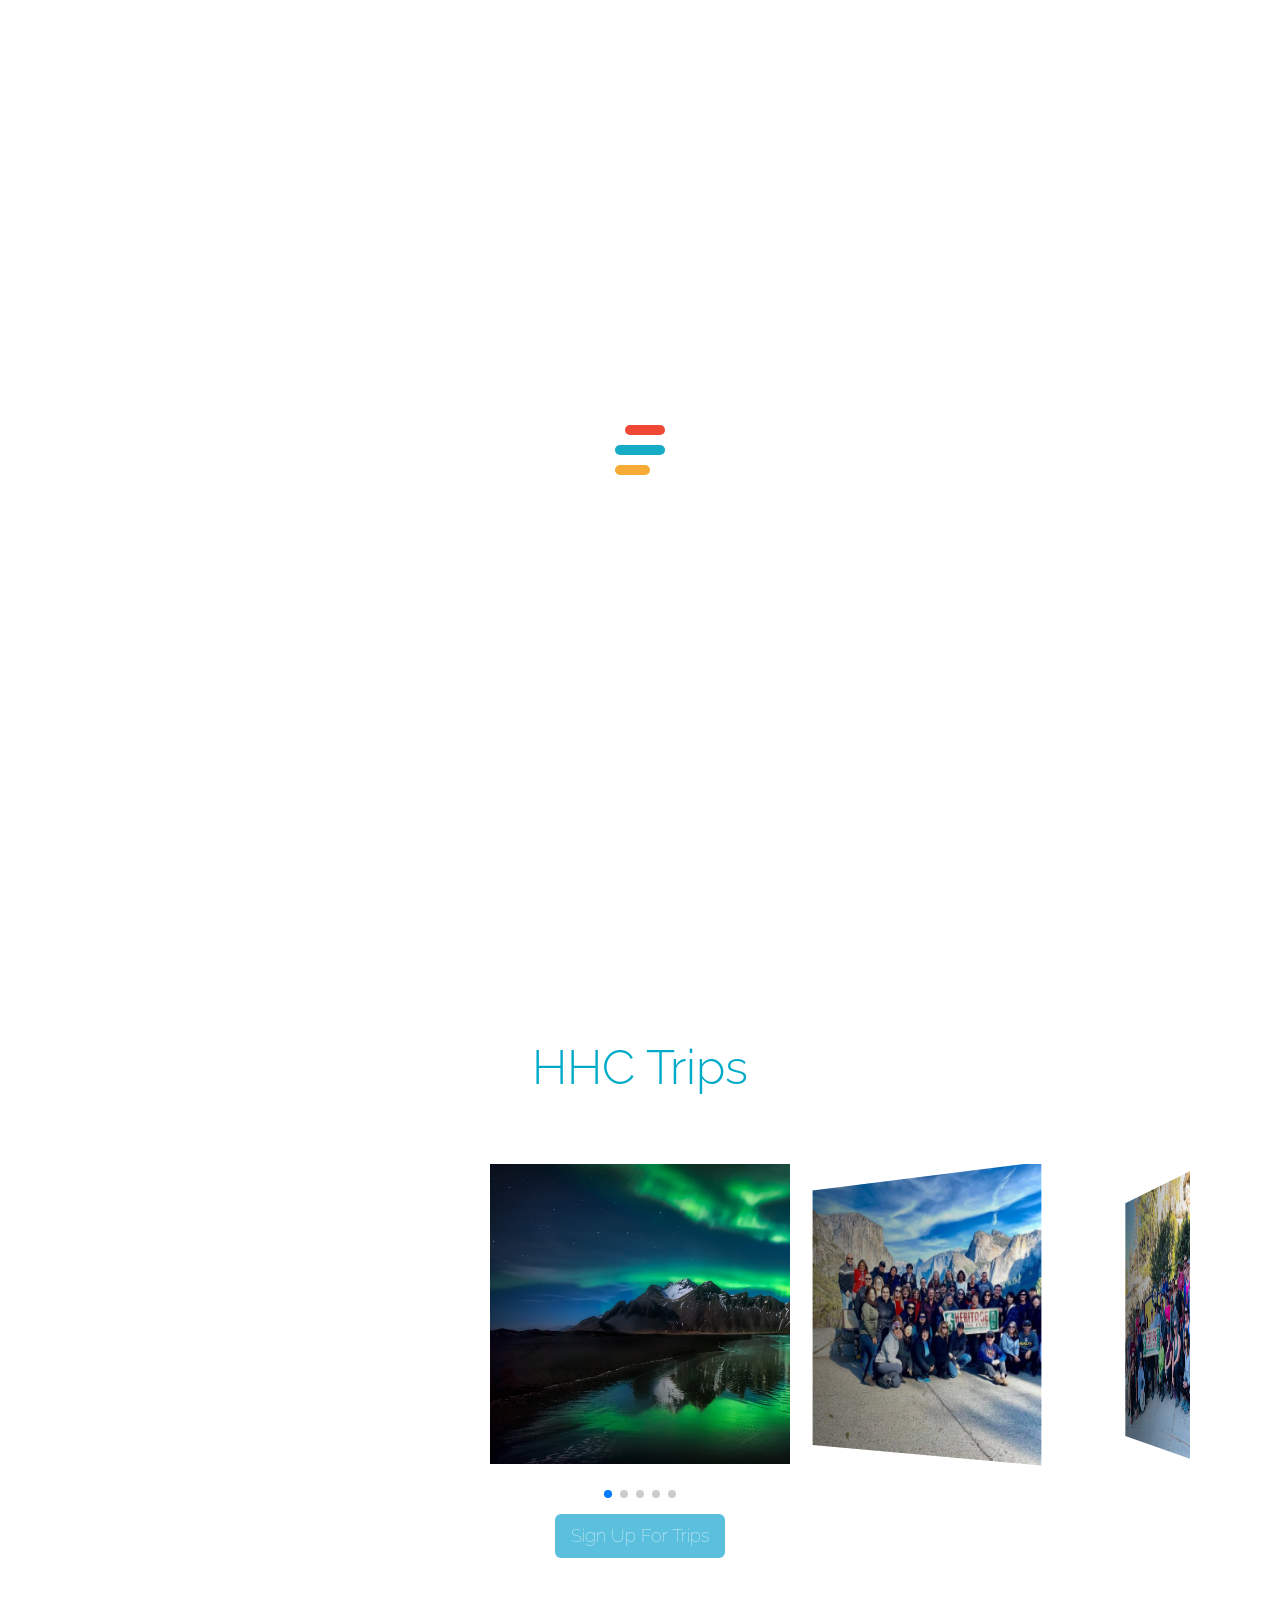
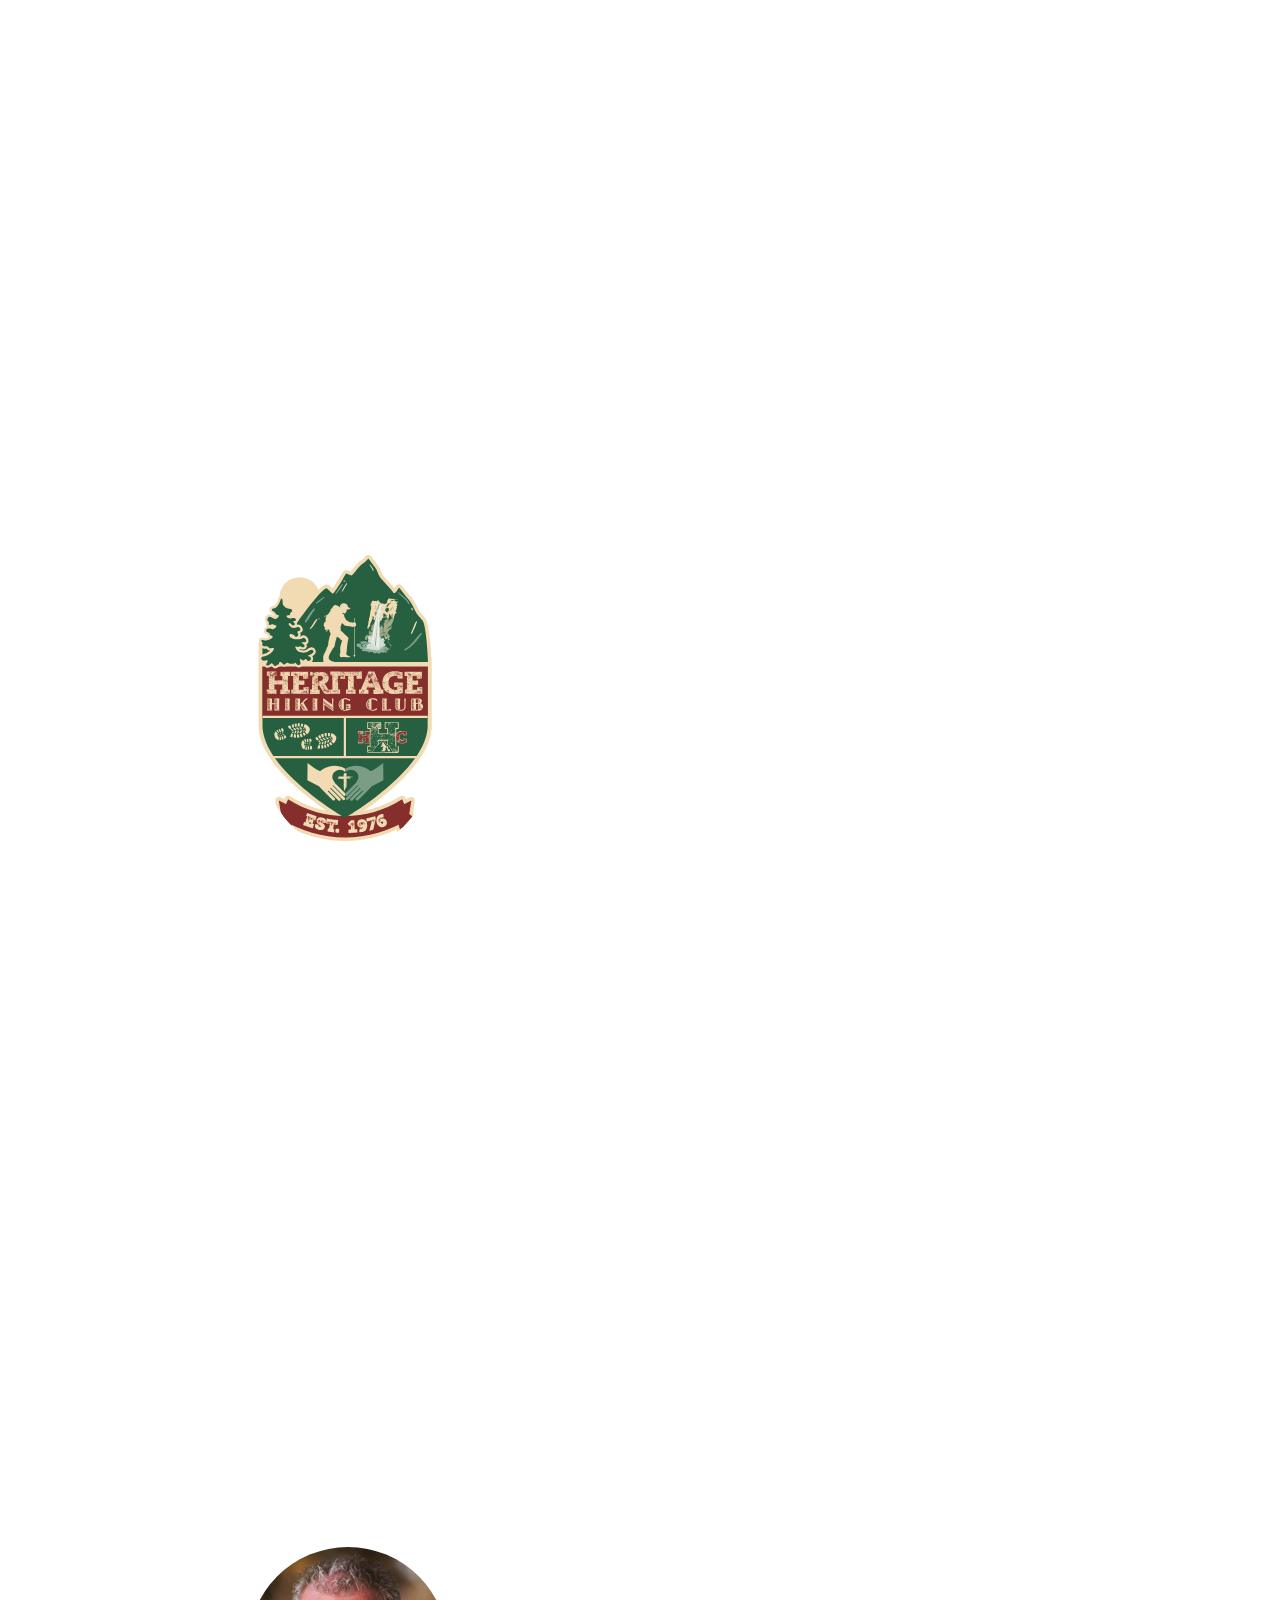
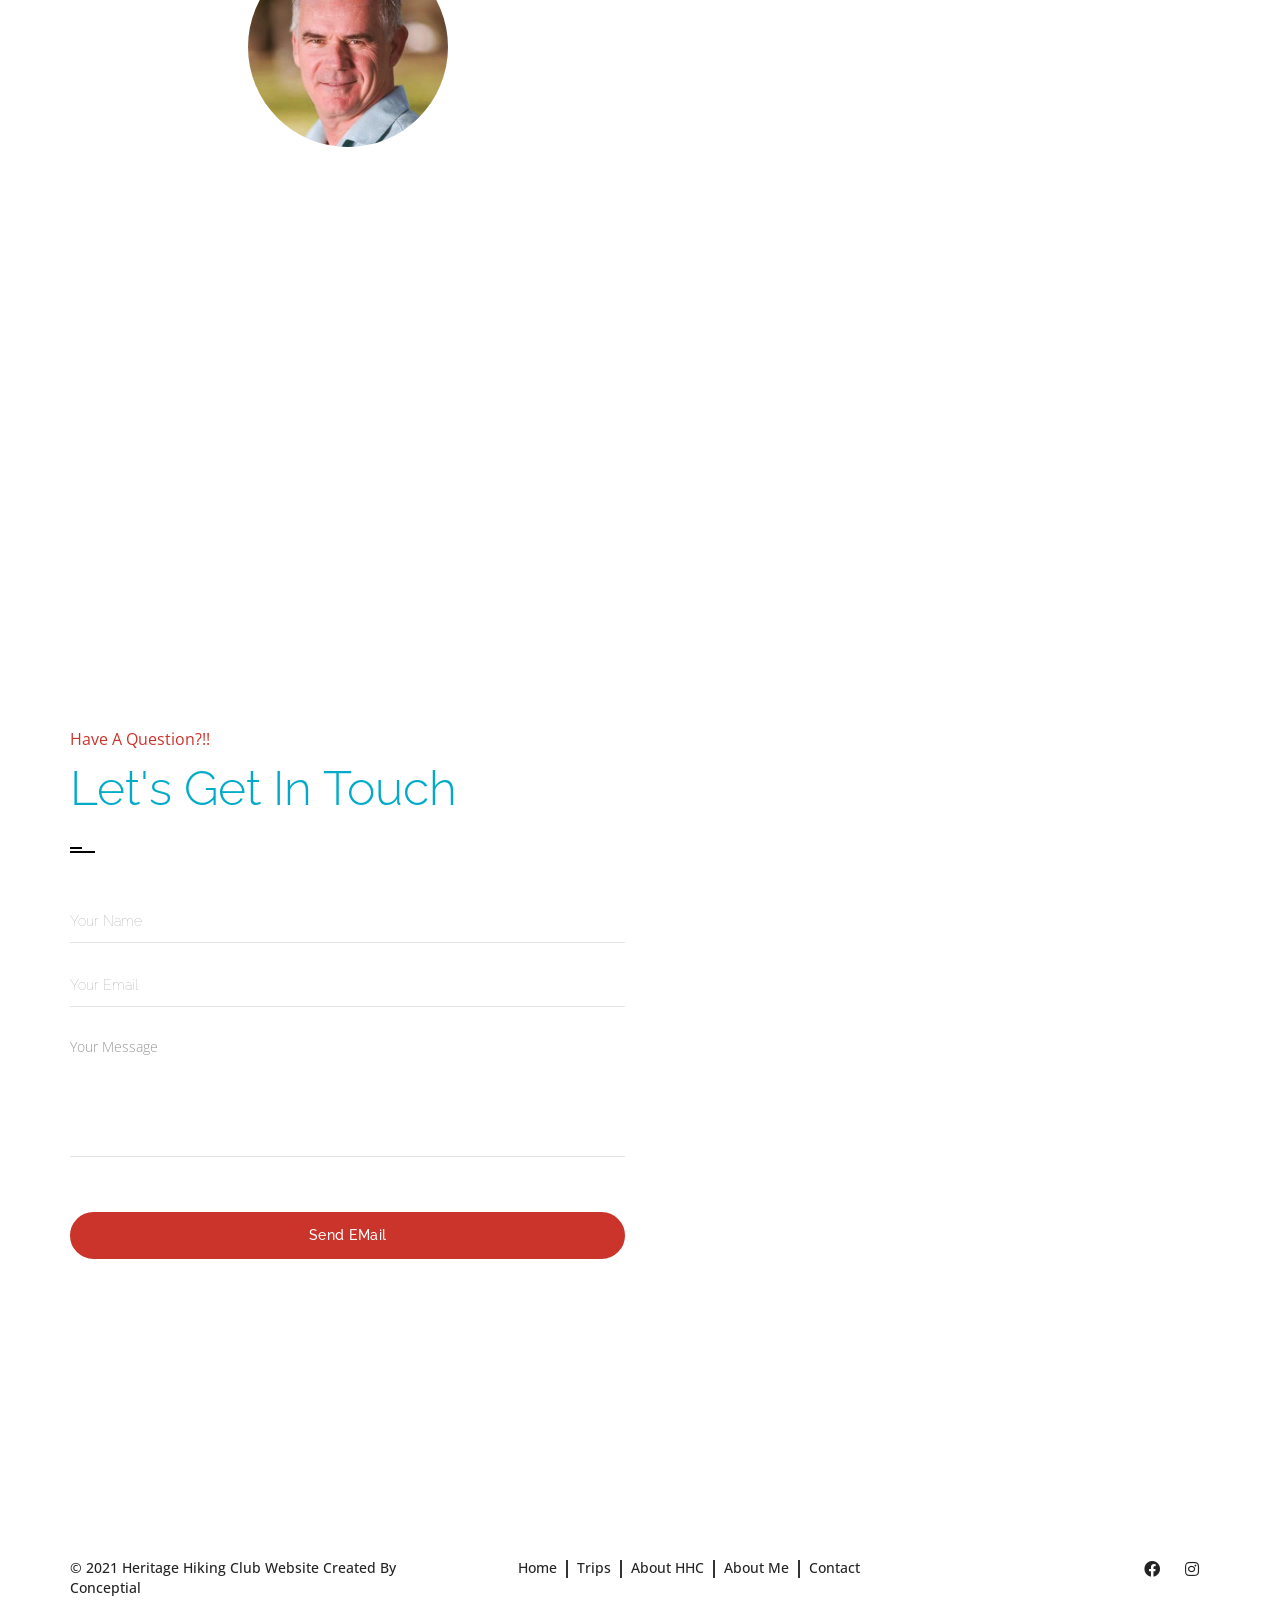
==== commit 0863e938: "changd to modal instead" ====
--- a/index.html
+++ b/index.html
@@ -172,52 +172,17 @@
                 <!-- swiper slider -->
                 <div class="swiper-container mySwiper">
                     <div class="swiper-wrapper">
-                            <div class="swiper-slide">
-                                <div id="card1" class="card">
-                                    <div class="card__face card__face--front">
-                                        <div class="swiper-slide" style="background:url(images/m_AdobeStock_132307008.svg)">
-                                        </div>
-                                    </div>
-                                    <div class="card__face card__face--back swiper-slide">Northen Lights<div class="innerBackText">Our Northern Lights adventure is many things – spectacular, spiritual and awe-inspiring to name a few. A natural phenomenon better viewed than explained, we'll see the Northern Lights in Fairbanks, Alaska under the velvety night sky, where the purples and greens of the Aurora Borealis dance some 100 miles high into the distance.</div></div>
-                                </div>
-                            </div>
-                            <div class="swiper-slide">
-                                <div id="card2" class="card">
-                                    <div class="card__face card__face--front">
-                                        <div class="swiper-slide" style="background:url(images/yosemite.svg)">
-                                        </div>
-                                    </div>
-                                    <div class="card__face card__face--back swiper-slide">Yosemite<div class="innerBackText">Wanna go winter boujee camping again with HHC in amazing Yosemite National Park? We'll run it just like all our awesome HHC overnight adventures where we provide roundtrip transportation, all the reservations, permits, cabins and trails to hike & snowshoe. With a very cool fun packed itinerary?!</div></div>
-                                </div>
-                            </div>
-                            <div class="swiper-slide">
-                                <div id="card3" class="card">
-                                    <div class="card__face card__face--front">
-                                        <div class="swiper-slide" style="background:url(images/sanj.svg)">
-                                        </div>
-                                    </div>
-                                    <div class="card__face card__face--back swiper-slide">San Jacinto Peak/Westin Resort Family FUN Weekend<div class="innerBackText">This will be our annual weekend overnight extravaganza. We again will stay at the Westin Desert Willows Friday and Saturday night. Big Italian Dinner and party Saturday night.</div></div>
-                                </div>
-                            </div>
-                            <div class="swiper-slide">
-                                <div id="card4" class="card">
-                                    <div class="card__face card__face--front">
-                                        <div class="swiper-slide" style="background:url(images/zion.svg)">
-                                        </div>
-                                    </div>
-                                    <div class="card__face card__face--back swiper-slide">Zion<div class="innerBackText">Wanna go camping with HHC in amazing Zion National Park? We'll run it just like our awesome camping/ hiking adventures to Grand Canyon where we provide roundtrip transportation, all the reservations, trails to hike, and a cool fun packed itinerary?!</div></div>
-                                </div>
-                            </div>
-                            <div class="swiper-slide">
-                                <div id="card5" class="card">
-                                    <div class="card__face card__face--front">
-                                        <div class="swiper-slide" style="background:url(images/havasaupi.svg)">
-                                        </div>
-                                    </div>
-                                    <div class="card__face card__face--back swiper-slide">Havasuapi<div class="innerBackText">Nestled 3,000 feet deep into Havasu Canyon lay the land of the Havasupai. The area is known around the world for its bluish-green watered pools of Havasu Creek and spectacular waterfalls.
-                                        A perennial creek flows over five breathtakingly beautiful waterfalls and several smaller ones. Havasupai means "people of the blue green water," and is an actual Indian reservation.</div></div>
-                                </div>
-                            </div>
+
+                        <div class="swiper-slide" style="background:url(images/m_AdobeStock_132307008.svg)"
+                            onclick="$('#northenLightModal').modal('show')"></div>
+                        <div class="swiper-slide" style="background:url(images/yosemite.svg)"
+                            onclick="$('#yosemiteModal').modal('show')"></div>
+                        <div class="swiper-slide" style="background:url(images/sanj.svg)"
+                            onclick="$('#sanjModal').modal('show')"></div>
+                        <div class="swiper-slide" style="background:url(images/zion.svg)"
+                            onclick="$('#zionModal').modal('show')"></div>
+                        <div class="swiper-slide" style="background:url(images/havasaupi.svg)"
+                            onclick="$('#havasaupiModal').modal('show')"></div>
                     </div>
                     <div class="swiper-pagination"></div>
                 </div>
@@ -309,7 +274,140 @@
 
             </div>
         </div>
-
+        <div id="northenLightModal" class="modal fade" role="dialog">
+            <div class="modal-dialog">
+                <!-- Modal content-->
+                <div class="modal-content">
+                    <div class="modal-header">
+                        <button type="button" class="close" data-dismiss="modal">&times;</button>
+                        <h4 class="modal-title">Northen Lights</h4>
+                    </div>
+                    <div class="modal-body">
+                        <p>Our Northern Lights adventure is many things – spectacular, spiritual and awe-inspiring to
+                            name a few. A natural phenomenon better viewed than explained, we'll see the Northern Lights
+                            in Fairbanks, Alaska under the velvety night sky, where the purples and greens of the Aurora
+                            Borealis dance some 100 miles high into the distance.</p>
+                    </div>
+                    <div class="modal-footer">
+                        <button type="button" class="btn btn-default" data-dismiss="modal">Close</button>
+                    </div>
+                </div>
+
+            </div>
+        </div>
+        <div id="yosemiteModal" class="modal fade" role="dialog">
+            <div class="modal-dialog">
+                <!-- Modal content-->
+                <div class="modal-content">
+                    <div class="modal-header">
+                        <button type="button" class="close" data-dismiss="modal">&times;</button>
+                        <h4 class="modal-title">Yosemite</h4>
+                    </div>
+                    <div class="modal-body">
+                        <p>Wanna go winter boujee camping again with HHC in amazing Yosemite National Park? We'll run it
+                            just like all our awesome HHC overnight adventures where we provide roundtrip
+                            transportation, all the reservations, permits, cabins and trails to hike & snowshoe. With a
+                            very cool fun packed itinerary?! Place your email on the email interest list now to
+                            hike/snowshoe with HHC in Yosemite National Park. Clicking "Going" does not guarantee you a
+                            spot on this adventure but it tells us you are interested in attending.</p>
+                        <p>Yosemite National Park is in California’s Sierra Nevada mountains. It’s famed for its giant,
+                            ancient sequoia trees, and for Tunnel View, the iconic vista of towering Bridalveil Fall and
+                            the granite cliffs of El Capitan and Half Dome. In Yosemite's Curry Village we will be
+                            staying in heated tent cabins and eating at Yosemite Valley Lodge Food Court and Mountain
+                            Room (Sunday night). Hikes and snowshoeing will be subject to weather.</p>
+                        <p>While on our 4 day, 3 night camping/hiking adventure we'll hike Yosemite's most famous
+                            destinations including Yosemite Falls Trail, Valley Loop Trail, Four Mile Trail, and more!
+                            We may also snowshoe Mariposa Grove Trail to Wawona Point if weather permits.</p>
+                    </div>
+                    <div class="modal-footer">
+                        <button type="button" class="btn btn-default" data-dismiss="modal">Close</button>
+                    </div>
+                </div>
+
+            </div>
+        </div>
+        <div id="sanjModal" class="modal fade" role="dialog">
+            <div class="modal-dialog">
+                <!-- Modal content-->
+                <div class="modal-content">
+                    <div class="modal-header">
+                        <button type="button" class="close" data-dismiss="modal">&times;</button>
+                        <h4 class="modal-title">San Jacinto Peak/Westin Resort Family FUN Weekend
+                        </h4>
+                    </div>
+                    <div class="modal-body">
+                        <p>This will be our annual weekend overnight extravaganza. We again will stay at the Westin
+                            Desert Willows Friday and Saturday night. Big Italian Dinner and party Saturday night.</p>
+                    </div>
+                    <div class="modal-footer">
+                        <button type="button" class="btn btn-default" data-dismiss="modal">Close</button>
+                    </div>
+                </div>
+
+            </div>
+        </div>
+        <div id="zionModal" class="modal fade" role="dialog">
+            <div class="modal-dialog">
+                <!-- Modal content-->
+                <div class="modal-content">
+                    <div class="modal-header">
+                        <button type="button" class="close" data-dismiss="modal">&times;</button>
+                        <h4 class="modal-title">Zion</h4>
+                    </div>
+                    <div class="modal-body">
+                        <p>Wanna go camping with HHC in amazing Zion National Park? We'll run it just like our awesome
+                            camping/ hiking adventures to Grand Canyon where we provide roundtrip transportation, all
+                            the reservations, trails to hike, and a cool fun packed itinerary?! Place your email on the
+                            email interest list now to hike ZION with HHC.</p>
+                        <p>Zion National Park is a southwest Utah nature preserve distinguished by Zion Canyon’s steep
+                            red cliffs. Zion Canyon Scenic Drive cuts through its main section, leading to forest trails
+                            along the Virgin River. The river flows to the Emerald Pools, which have waterfalls and a
+                            hanging garden. Also along the river, partly through deep chasms, is Zion Narrows wading
+                            hike.</p>
+                        <p>While on our 4 day, 3 night camping/hiking adventure we'll hike to Zion's most famous
+                            destinations including The Narrows, Angel's Landing, Watchman Trail, and more!</p>
+                    </div>
+                    <div class="modal-footer">
+                        <button type="button" class="btn btn-default" data-dismiss="modal">Close</button>
+                    </div>
+                </div>
+
+            </div>
+        </div>
+        <div id="havasaupiModal" class="modal fade" role="dialog">
+            <div class="modal-dialog">
+                <!-- Modal content-->
+                <div class="modal-content">
+                    <div class="modal-header">
+                        <button type="button" class="close" data-dismiss="modal">&times;</button>
+                        <h4 class="modal-title">Havasaupi</h4>
+                    </div>
+                    <div class="modal-body">
+                        <p>Nestled 3,000 feet deep into Havasu Canyon lay the land of the Havasupai. The area is known
+                            around the world for its bluish-green watered pools of Havasu Creek and spectacular
+                            waterfalls.</p>
+                        <p>A perennial creek flows over five breathtakingly beautiful waterfalls and several smaller
+                            ones. Havasupai means "people of the blue green water," and is an actual Indian reservation.
+                            The towering cliffs and spectacular falls of this area are sometimes called the "Shangri-la
+                            of the Grand Canyon." God using nature carved the dramatic grandeur of the Grand Canyon over
+                            time. Our trip will take you into the heart of the canyon and out in four days. We'll leave
+                            the rim and hike 10 miles down to the Havasupai Indian reservation and on to blue-green
+                            waterfalls along ancient trails. You’ll hike with just a daypack, while packhorses carry
+                            your gear, to our campsite.</p>
+                        <p>Our base camp is located in the shade under the cottonwood trees, where we’ll pitch camp, eat
+                            scrumptious meals and enjoy uplifting inspirations. Each day we’ll take Canyon hikes to
+                            enjoy the amazing greatness of this natural playground. By the end of the trip, the canyon
+                            will have worked its magic on you, bathing you in God’s geological time. Do not miss this
+                            once-in-a-lifetime experience.
+                        </p>
+                    </div>
+                    <div class="modal-footer">
+                        <button type="button" class="btn btn-default" data-dismiss="modal">Close</button>
+                    </div>
+                </div>
+
+            </div>
+        </div>
     </section>
     <!--About HHC-->
     <section class="testimonial-two parallax" style="background: url(images/m_AdobeStock_191241385.svg)" id="abouthhc">
--- a/css/custom.css
+++ b/css/custom.css
@@ -72,51 +72,3 @@
 .thanks-message {
     display: none
 }
-
-.scene {
-    width: 200px;
-    height: 260px;
-    border: 1px solid transparent;
-    margin: 40px 0;
-    perspective: 600px;
-  }
-  
-  .card {
-    position: relative;
-    width: 100%;
-    height: 100%;
-    cursor: pointer;
-    transform-style: preserve-3d;
-    transform-origin: center right;
-    transition: transform 1s;
-  }
-  
-  .card.is-flipped {
-    transform: translateX(-100%) rotateY(-180deg);
-  }
-  
-  .card__face {
-    position: absolute;
-    width: 100%;
-    height: 100%;
-    color: black;
-    font-size: 20px;
-    backface-visibility: hidden;
-  }
-  
-  
-  .card__face--back {
-    line-height: 50px;
-    background: white;
-    text-align: center;
-    font-weight: bold;
-    transform: rotateY(180deg);
-  }
-
-  .innerBackText {
-    line-height: 25px;
-    color: black;
-    font-weight: normal;
-    text-align: start;
-    font-size: 16px;
-  }
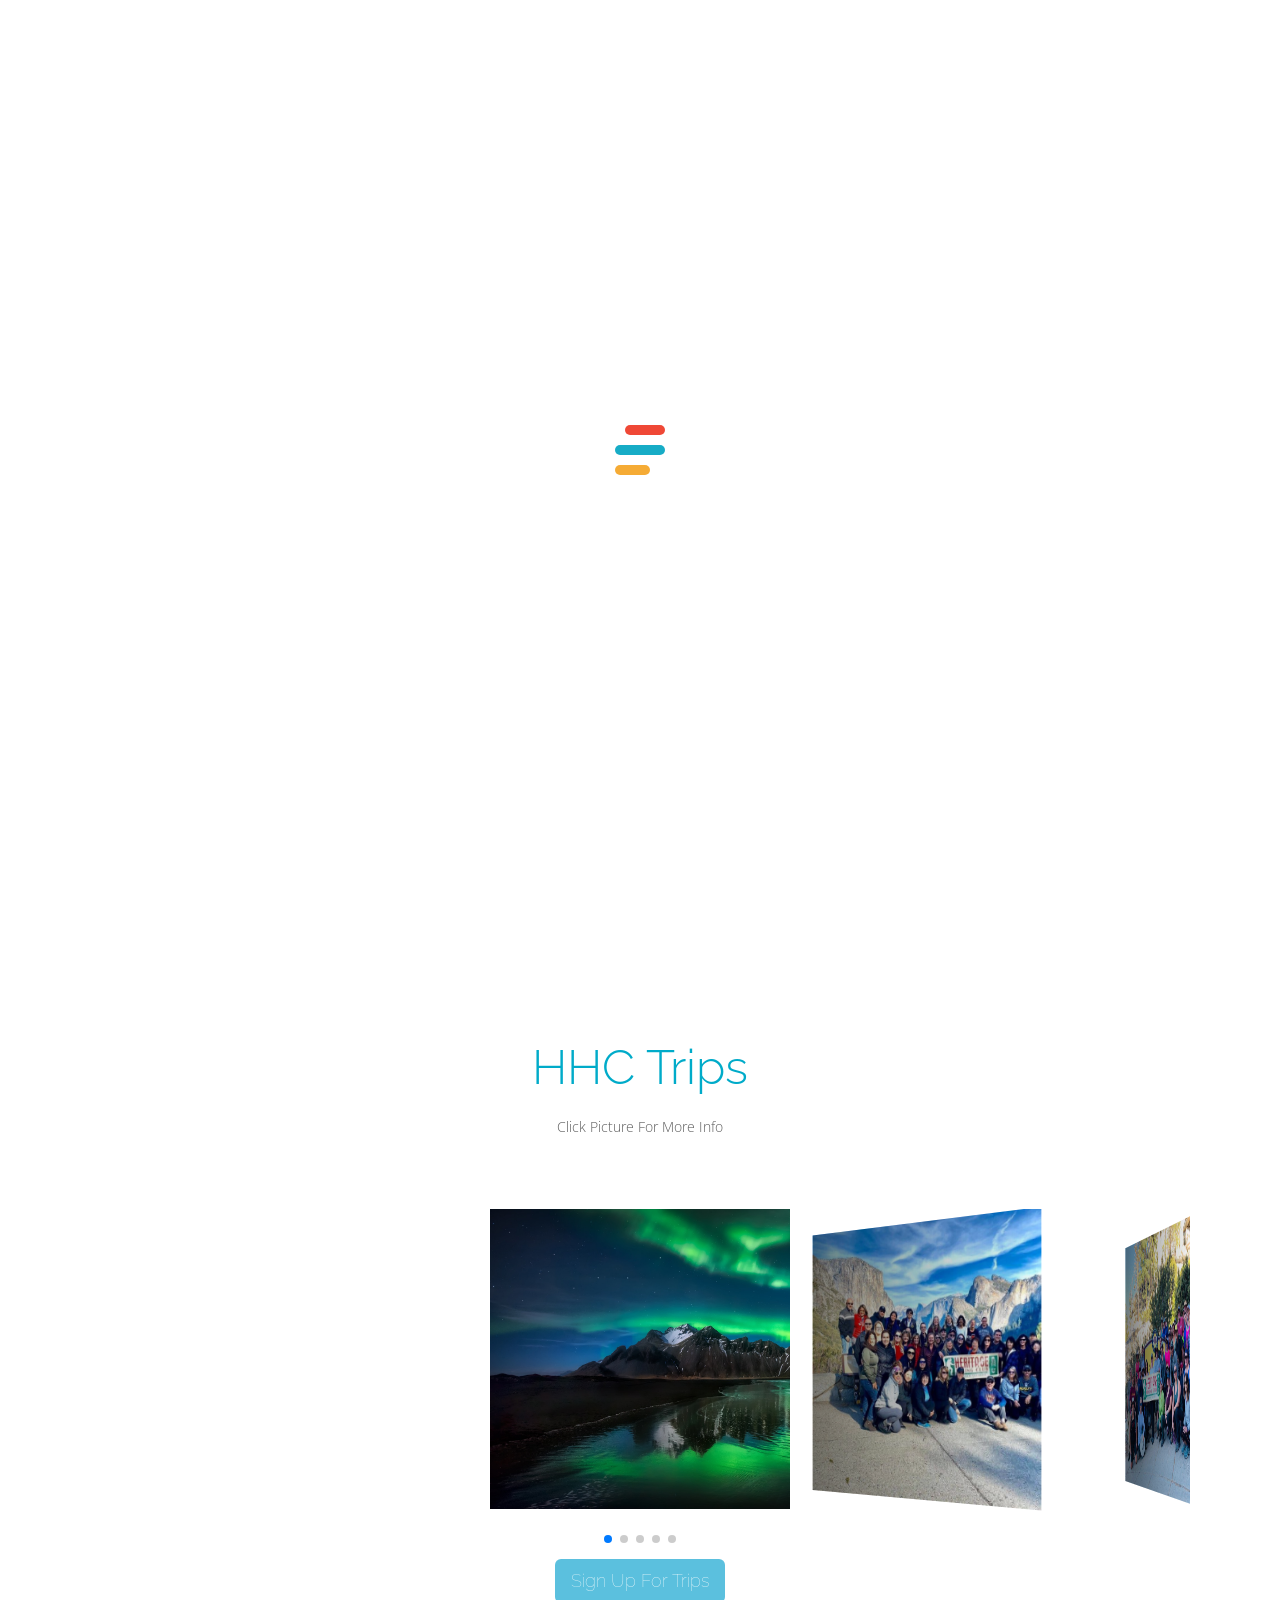
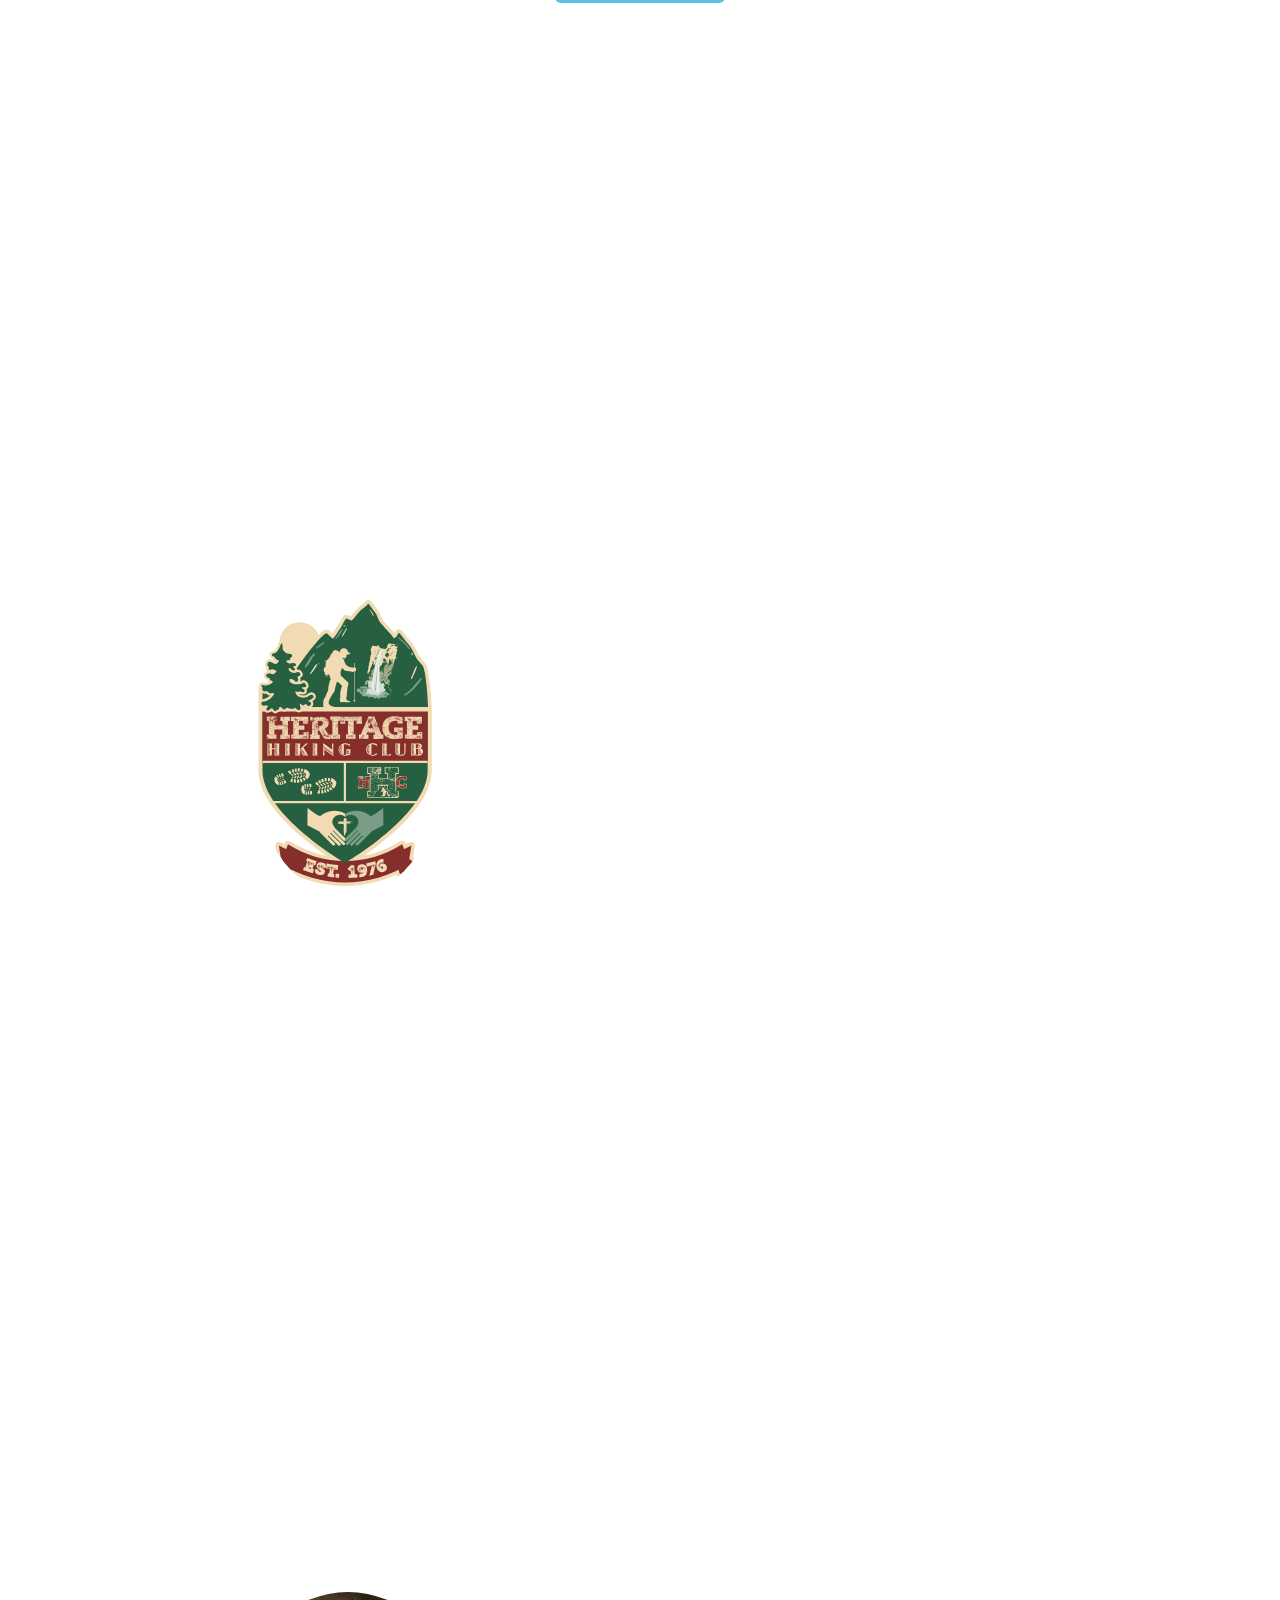
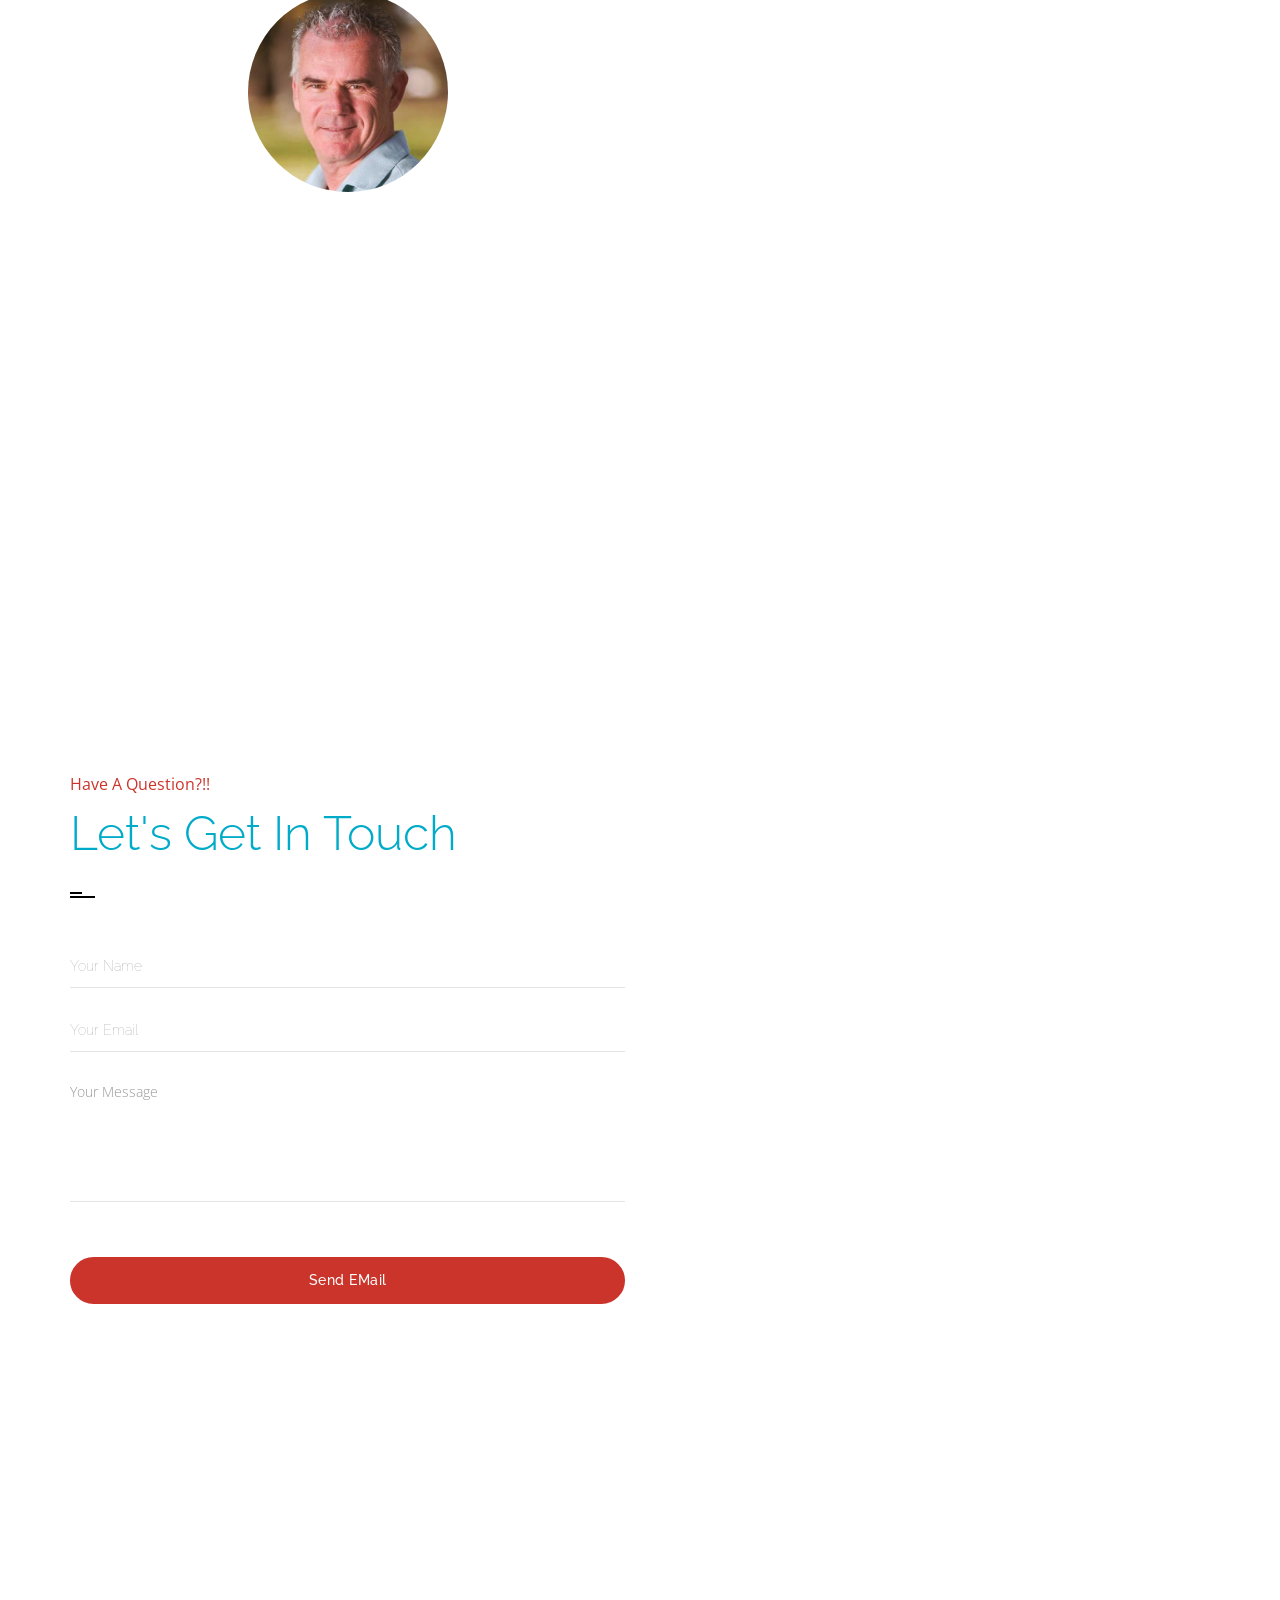
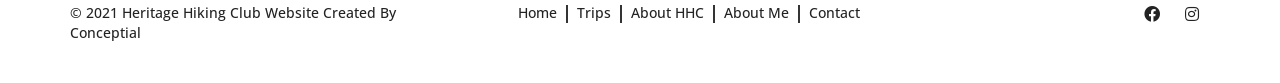
==== commit dc28c947: "added help text" ====
--- a/index.html
+++ b/index.html
@@ -167,6 +167,7 @@
                         <h3
                             class="area-title text-capitalize alt-font text-blue margin-20px-bottom font-weight-300 sm-width-100 xs-width-100">
                             HHC Trips</h3>
+                            <small>Click Picture For More Info</small>
                     </div>
                 </div>
                 <!-- swiper slider -->
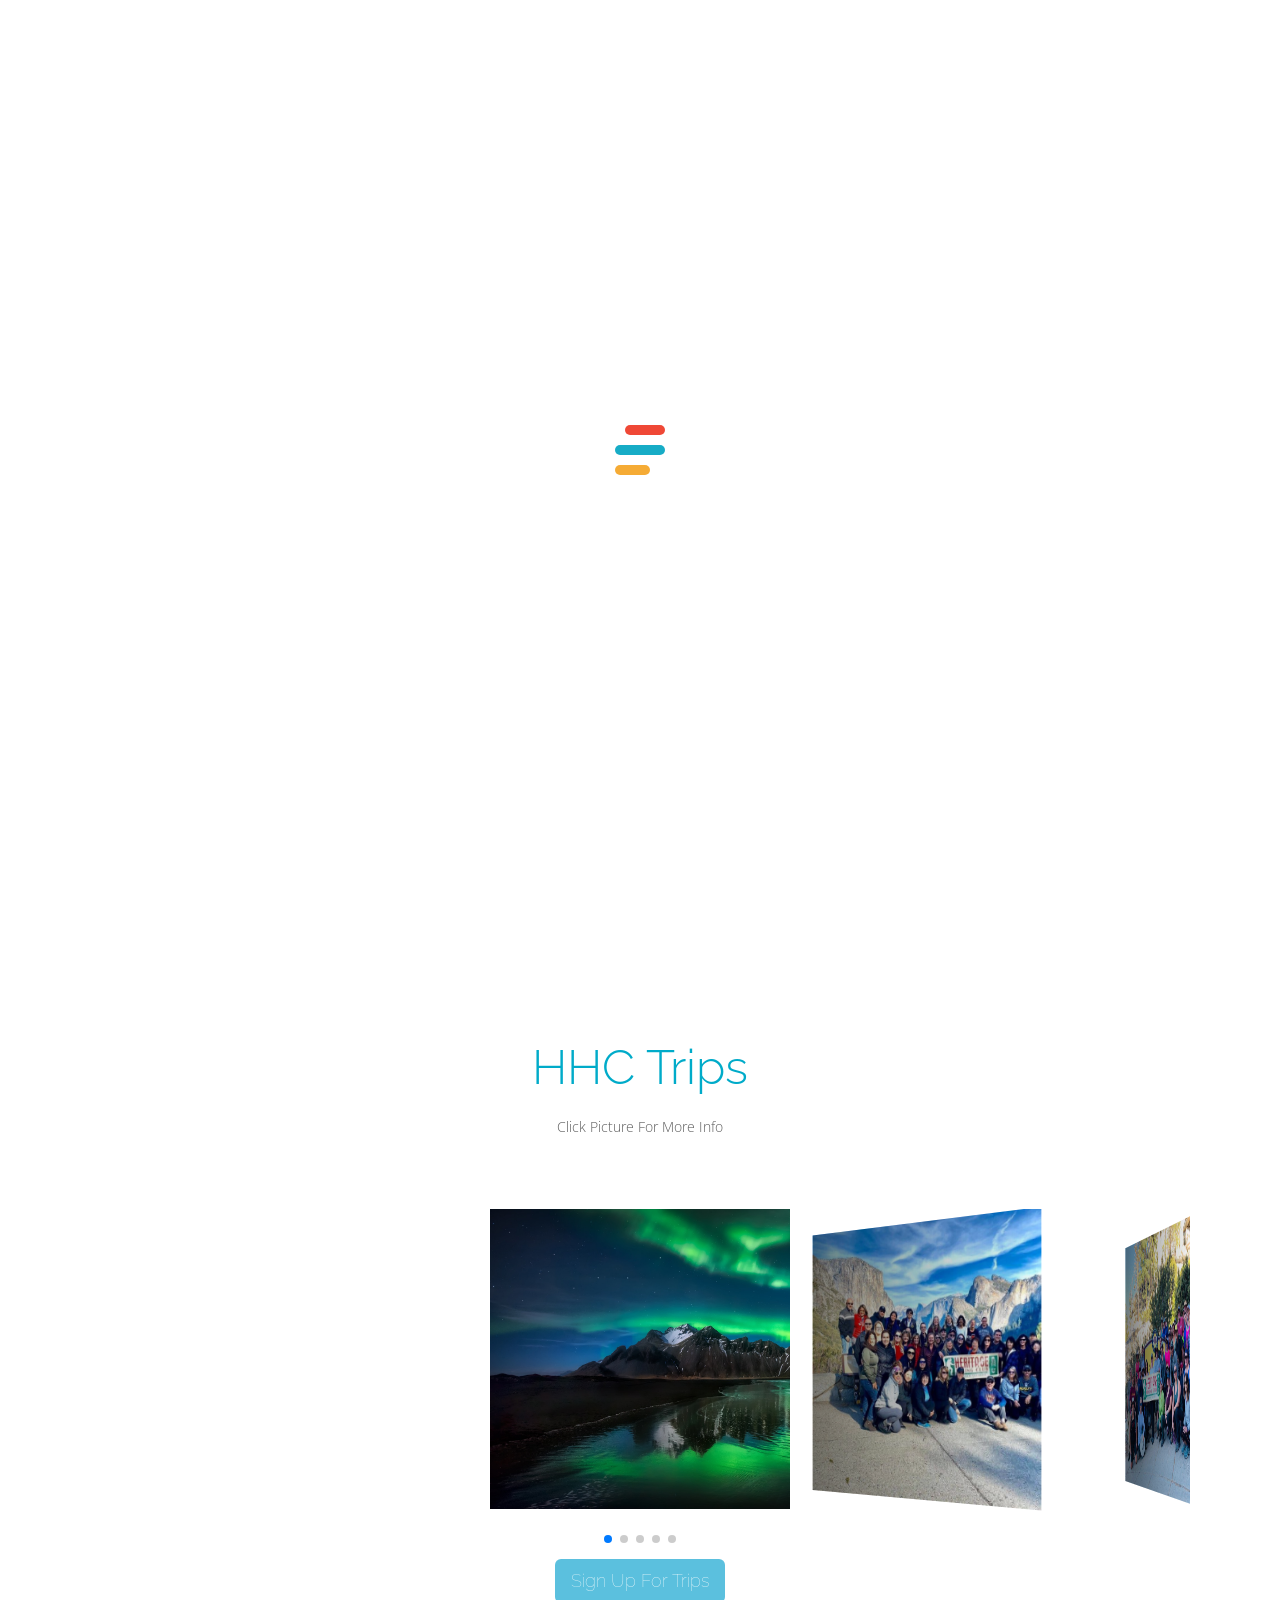
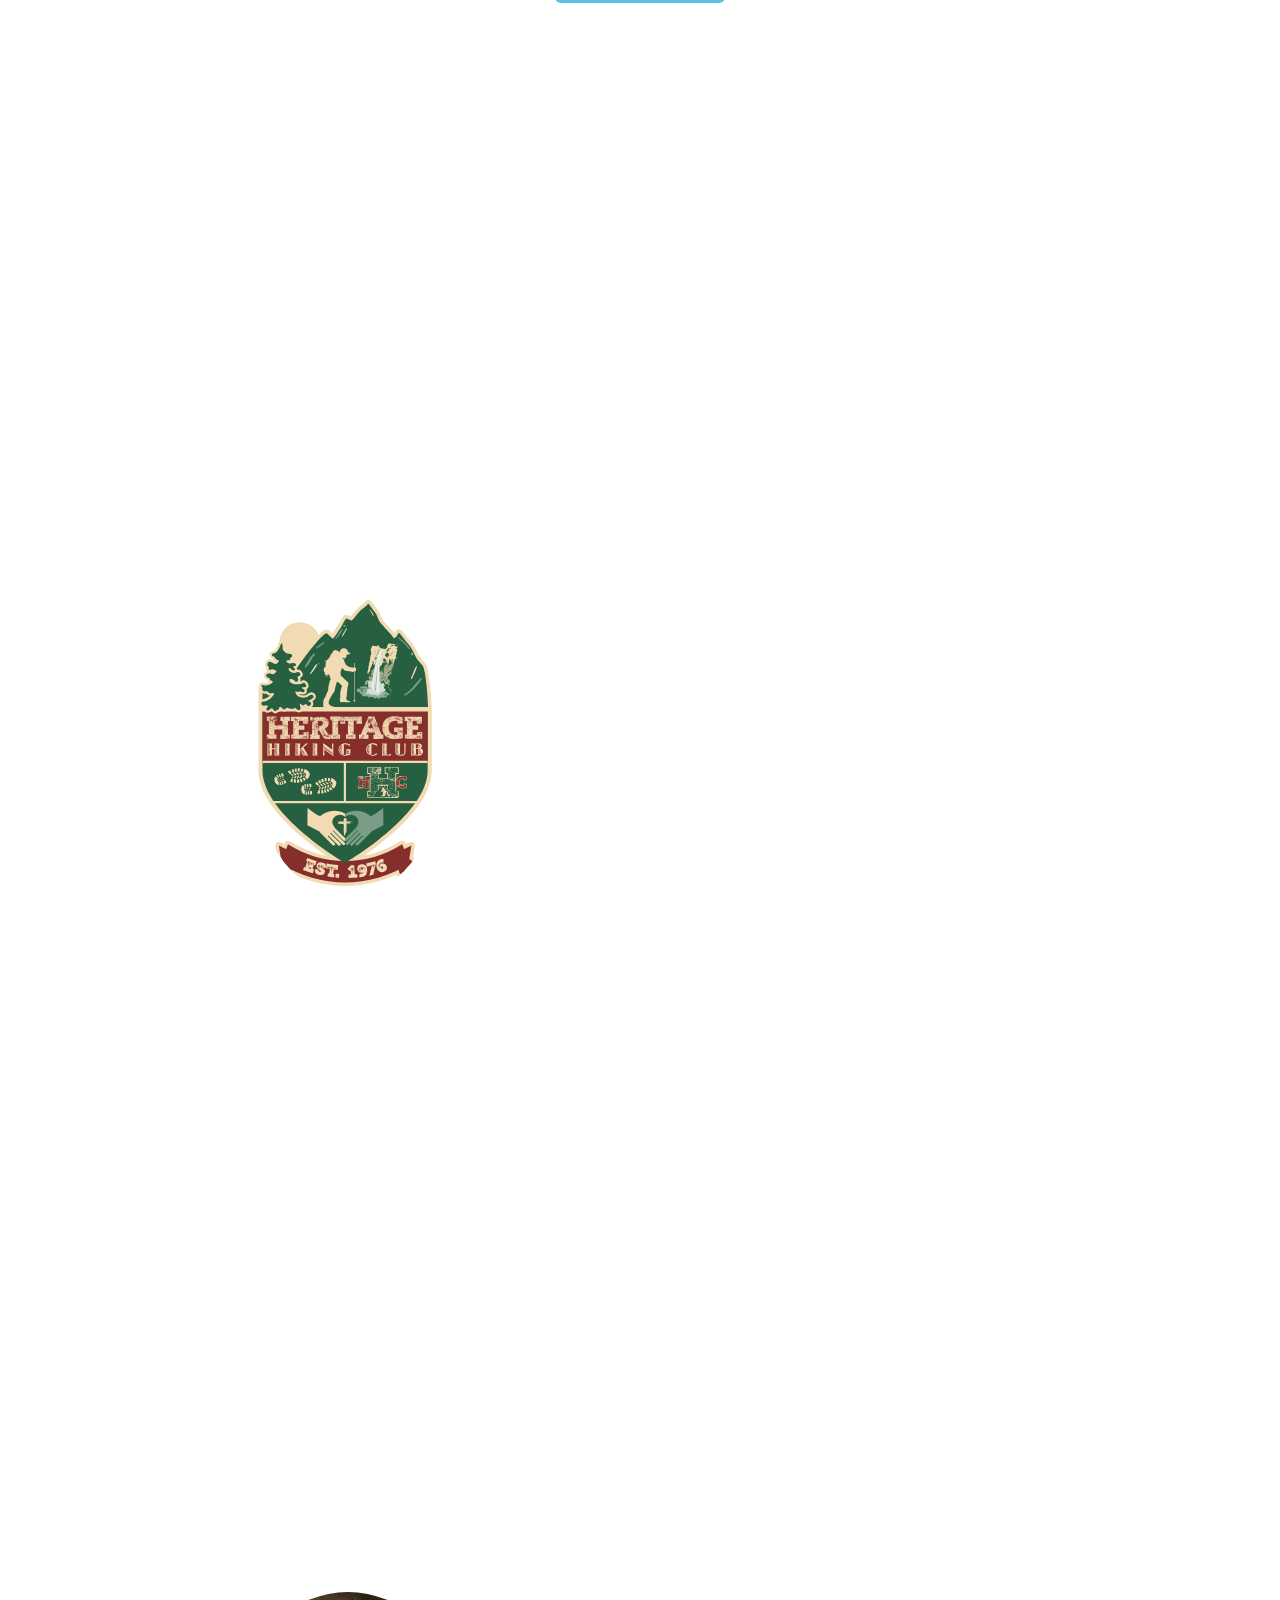
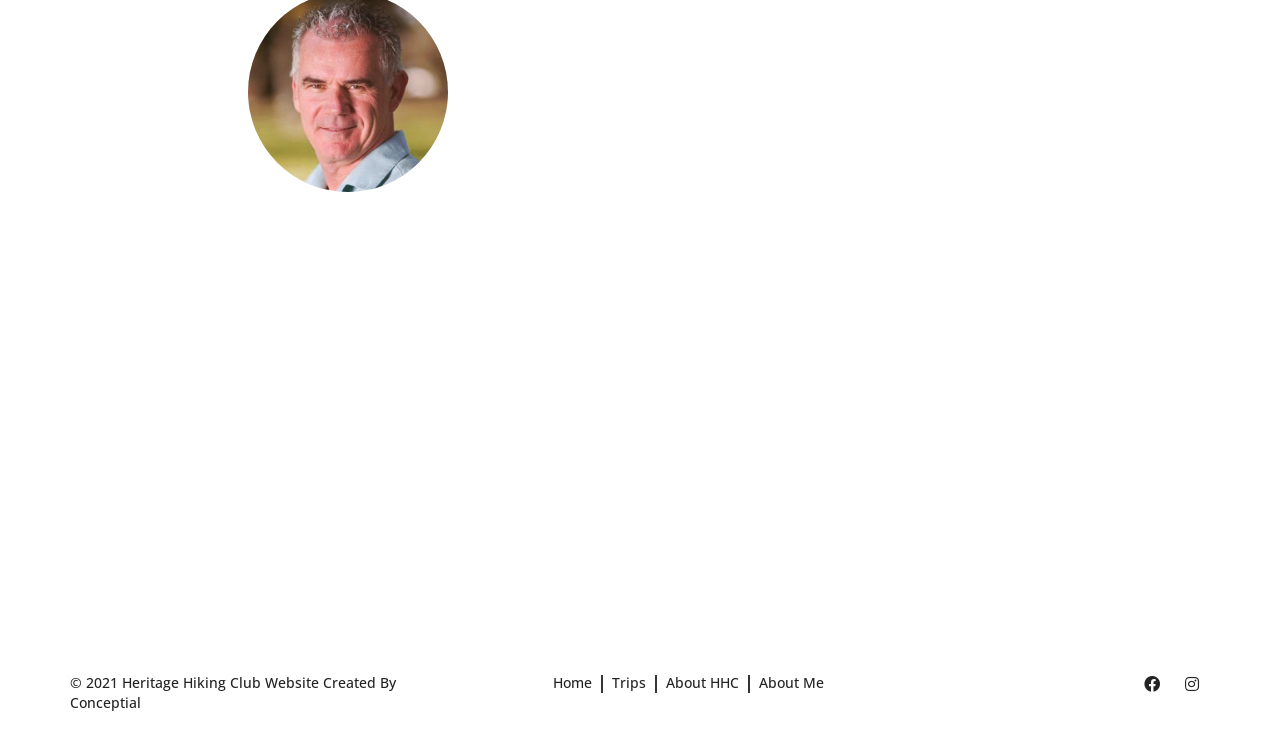
==== commit 21207ab5: "adding fb chat" ====
--- a/index.html
+++ b/index.html
@@ -39,6 +39,7 @@
 
 
 
+
 </head>
 
 <body data-spy="scroll" data-target=".navbar" data-offset="90" class="single-version side-nav single-portfolio">
@@ -46,7 +47,33 @@
     <div id="loader">
         <div class='loader'></div>
     </div>
-
+<!-- Messenger Chat Plugin Code -->
+<div id="fb-root"></div>
+
+<!-- Your Chat Plugin code -->
+<div id="fb-customer-chat" class="fb-customerchat">
+</div>
+
+<script>
+  var chatbox = document.getElementById('fb-customer-chat');
+  chatbox.setAttribute("page_id", "105237515161626");
+  chatbox.setAttribute("attribution", "biz_inbox");
+
+  window.fbAsyncInit = function() {
+    FB.init({
+      xfbml            : true,
+      version          : 'v11.0'
+    });
+  };
+
+  (function(d, s, id) {
+    var js, fjs = d.getElementsByTagName(s)[0];
+    if (d.getElementById(id)) return;
+    js = d.createElement(s); js.id = id;
+    js.src = 'https://connect.facebook.net/en_US/sdk/xfbml.customerchat.js';
+    fjs.parentNode.insertBefore(js, fjs);
+  }(document, 'script', 'facebook-jssdk'));
+</script>
     <!-- start header -->
     <header>
         <!-- start navigation -->
@@ -78,9 +105,6 @@
                                 <li>
                                     <a href="#aboutme" class="scroll">About Me</a>
                                 </li>
-                                <li>
-                                    <a href="#contact">Contact</a>
-                                </li>
                             </ul>
                         </div>
                     </div>
@@ -118,9 +142,6 @@
                     </li>
                     <li class="clearfix">
                         <a href="#aboutme" class="scroll"> <span>04.</span>About Me</a>
-                    </li>
-                    <li class="clearfix">
-                        <a href="#contact"> <span>05.</span>Contact</a>
                     </li>
                 </ul>
 
@@ -505,56 +526,6 @@
 
     </section>
     <!--contact-->
-    <section id="contact" class="ingle-items center-block parallax no-margin">
-        <div class="container">
-            <div class="row">
-                <div class="col-sm-6">
-                    <div class="contact-form">
-                        <div class="area-heading text-left xs-text-center margin-50px-bottom">
-                            <div class="text-medium text-red margin-10px-bottom">Have A Question?!!</div>
-                            <h3
-                                class="area-title text-capitalize alt-font text-blue margin-20px-bottom font-weight-300 sm-width-100 xs-width-100">
-                                Let's Get In Touch</h3>
-                            <div class="seperator margin-20px-bottom">
-                                <hr class="seperator-two">
-                                <hr class="seperator-one">
-                            </div>
-                        </div>
-                        <form id="contact-form" class="margin-50px-bottom" target="_blank"
-                            onSubmit="submitToAPI(event)">
-                            <div>
-                                <input type="text" name="name" id="name-input" class="form-control margin-30px-bottom"
-                                    placeholder="Your Name">
-                            </div>
-                            <div>
-                                <input type="email" name="email" id="email-input"
-                                    class="form-control margin-30px-bottom" placeholder="Your Email">
-                            </div>
-
-                            <div>
-                                <textarea id="description-input" class="form-control margin-50px-bottom"
-                                    placeholder="Your Message" name="message"></textarea>
-                            </div>
-                            <div style="padding-bottom: 5px;">
-                            </div>
-                            <div>
-                                <button id="submitbutton" data-sitekey="6Ld0oq8aAAAAAJBA5poBN-J6z7cSo08gs226v2ek"
-                                    data-callback="onSubmit" data-action="submit"
-                                    class="btn btn-rounded btn-red btn-large width-100">Send EMail</a>
-                            </div>
-                        </form>
-                    </div>
-                </div>
-                <div class="col-sm-6">
-                    <div class="row">
-                        <div class="map-wrapper no-transition">
-                            <div class="map" id="map"></div>
-                        </div>
-                    </div>
-                </div>
-            </div>
-        </div>
-    </section>
     <!-- footer -->
     <footer class="padding-40px-tb bg-white">
         <div class="container">
@@ -574,8 +545,6 @@
                         <a href="#abouthhc" class="scroll text-extra-dark-gray">About HHC</a>
                         <span class="verticle-line"></span>
                         <a href="#aboutme" class="scroll text-extra-dark-gray">About Me</a>
-                        <span class="verticle-line"></span>
-                        <a href="#contact" class="text-extra-dark-gray">Contact</a>
                     </div>
                 </div>
                 <div class="col-sm-3">
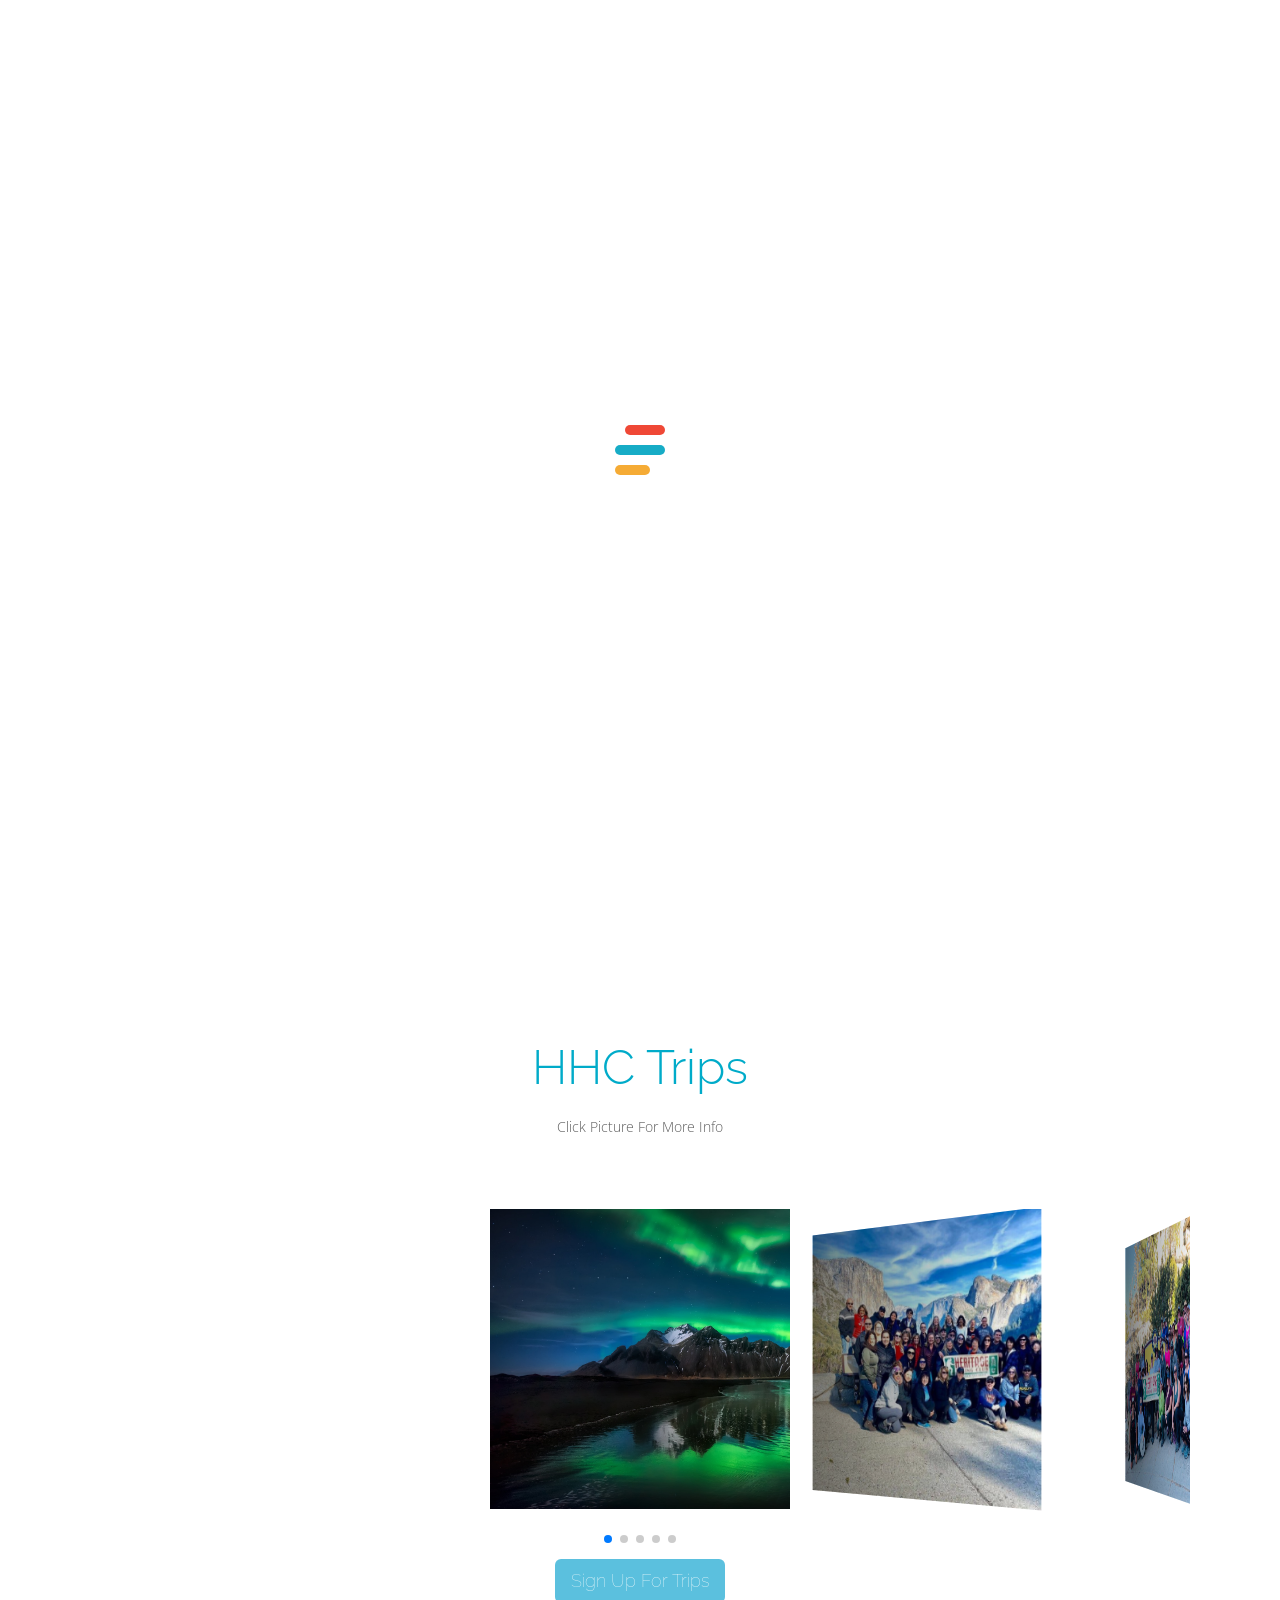
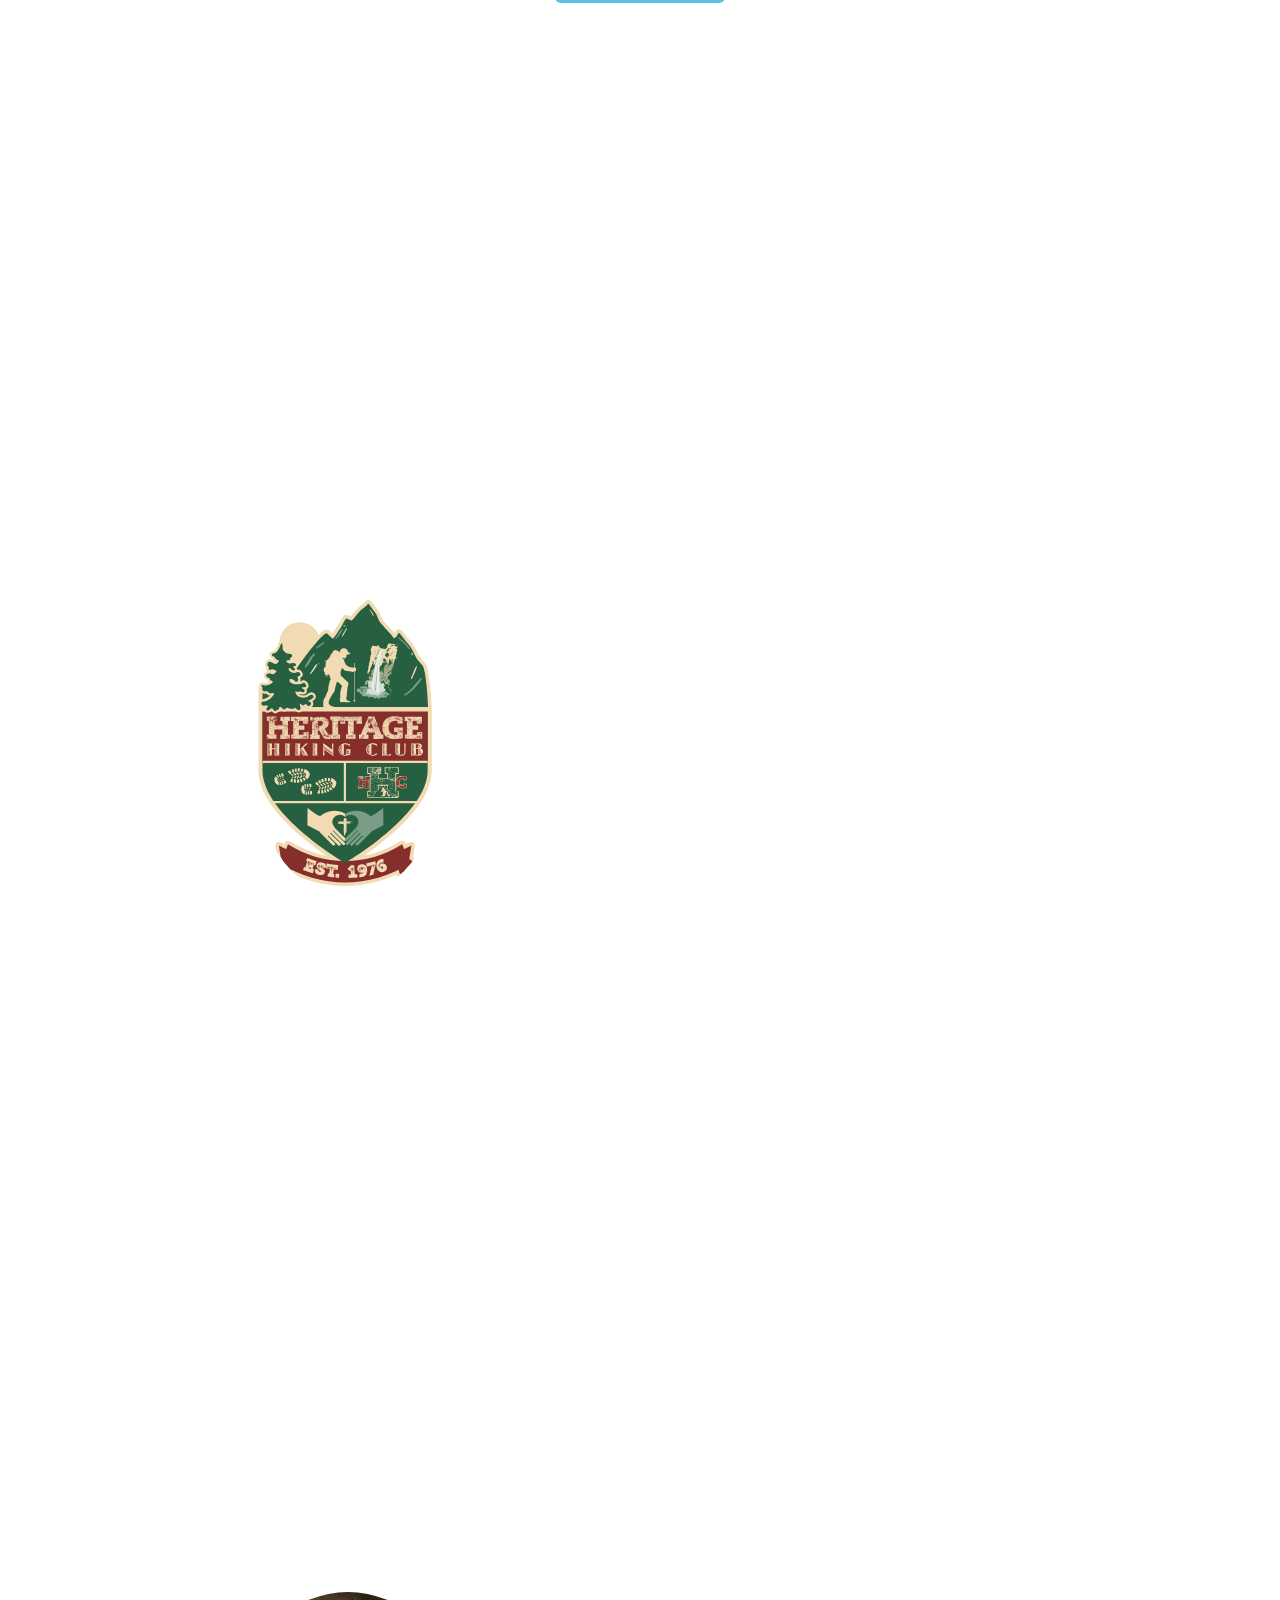
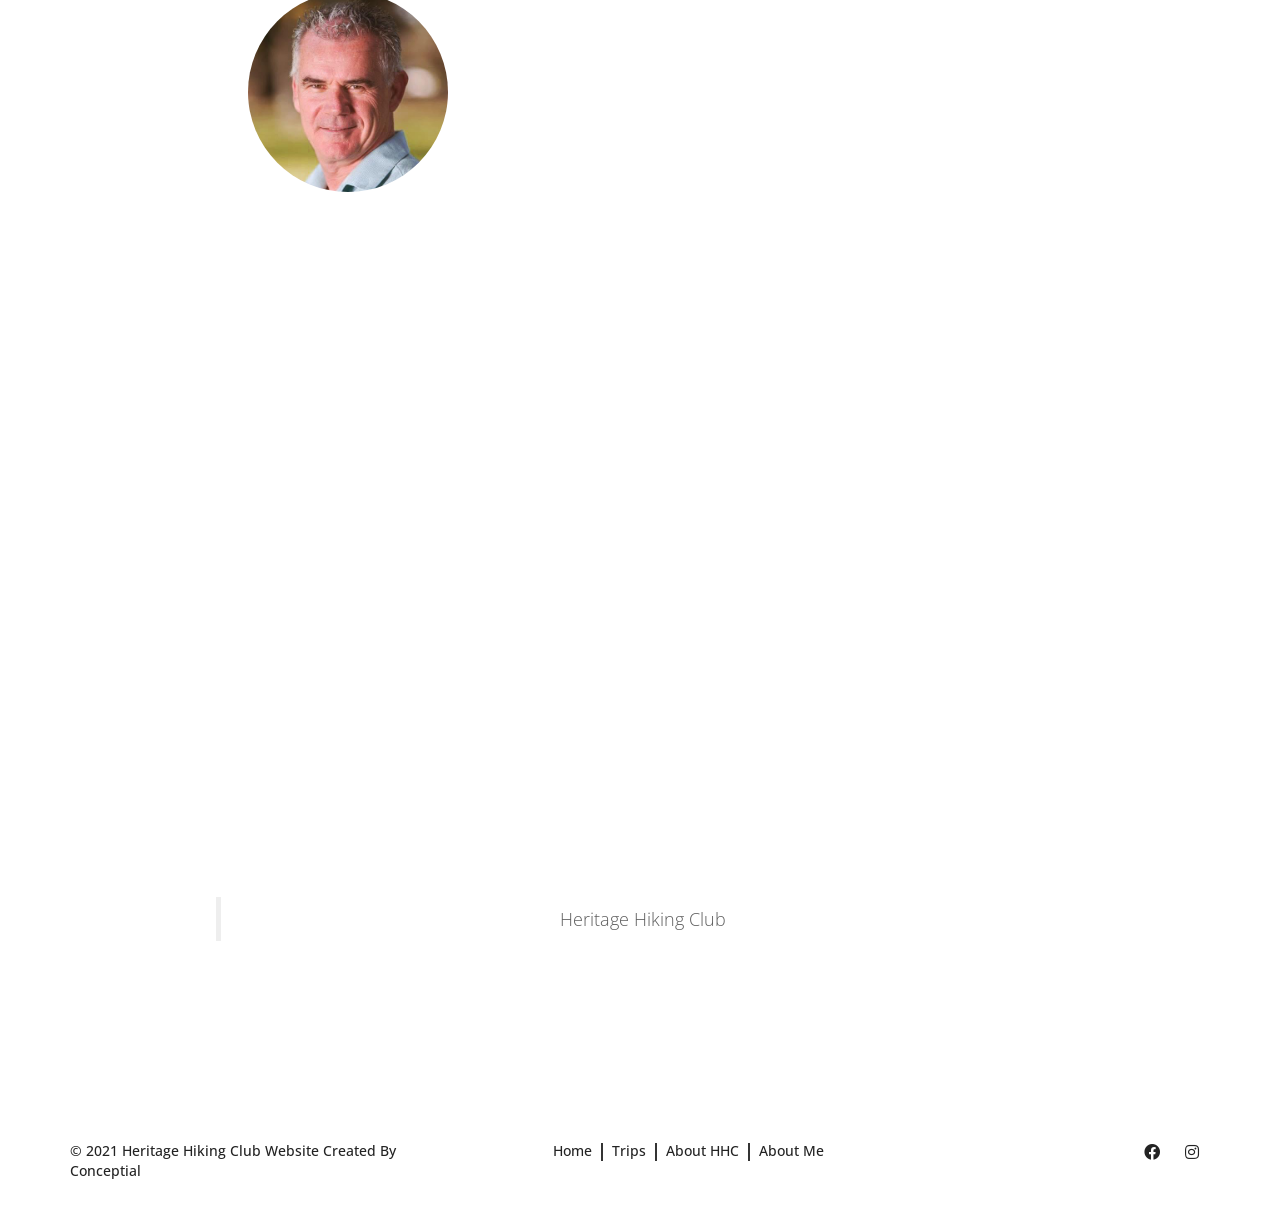
==== commit 3a7010eb: "added events to website" ====
--- a/index.html
+++ b/index.html
@@ -47,33 +47,32 @@
     <div id="loader">
         <div class='loader'></div>
     </div>
-<!-- Messenger Chat Plugin Code -->
-<div id="fb-root"></div>
-
-<!-- Your Chat Plugin code -->
-<div id="fb-customer-chat" class="fb-customerchat">
-</div>
-
-<script>
-  var chatbox = document.getElementById('fb-customer-chat');
-  chatbox.setAttribute("page_id", "105237515161626");
-  chatbox.setAttribute("attribution", "biz_inbox");
-
-  window.fbAsyncInit = function() {
-    FB.init({
-      xfbml            : true,
-      version          : 'v11.0'
-    });
-  };
-
-  (function(d, s, id) {
-    var js, fjs = d.getElementsByTagName(s)[0];
-    if (d.getElementById(id)) return;
-    js = d.createElement(s); js.id = id;
-    js.src = 'https://connect.facebook.net/en_US/sdk/xfbml.customerchat.js';
-    fjs.parentNode.insertBefore(js, fjs);
-  }(document, 'script', 'facebook-jssdk'));
-</script>
+    <!-- Messenger Chat Plugin Code -->
+    <div id="fb-root"></div>
+
+    <!-- Your Chat Plugin code -->
+    <div id="fb-customer-chat" class="fb-customerchat">
+    </div>
+    <script>
+        var chatbox = document.getElementById('fb-customer-chat');
+        chatbox.setAttribute("page_id", "105237515161626");
+        chatbox.setAttribute("attribution", "biz_inbox");
+
+        window.fbAsyncInit = function () {
+            FB.init({
+                xfbml: true,
+                version: 'v11.0'
+            });
+        };
+
+        (function (d, s, id) {
+            var js, fjs = d.getElementsByTagName(s)[0];
+            if (d.getElementById(id)) return;
+            js = d.createElement(s); js.id = id;
+            js.src = 'https://connect.facebook.net/en_US/sdk/xfbml.customerchat.js';
+            fjs.parentNode.insertBefore(js, fjs);
+        }(document, 'script', 'facebook-jssdk'));
+    </script>
     <!-- start header -->
     <header>
         <!-- start navigation -->
@@ -105,6 +104,9 @@
                                 <li>
                                     <a href="#aboutme" class="scroll">About Me</a>
                                 </li>
+                                <li>
+                                    <a href="#events" class="scroll">HHC Events</a>
+                                </li>
                             </ul>
                         </div>
                     </div>
@@ -143,6 +145,9 @@
                     <li class="clearfix">
                         <a href="#aboutme" class="scroll"> <span>04.</span>About Me</a>
                     </li>
+                    <li class="clearfix">
+                        <a href="#events" class="scroll"> <span>05.</span>HHC Events</a>
+                    </li>
                 </ul>
 
                 <div class="medium-icon side-nav-social-icon list-inline">
@@ -188,7 +193,7 @@
                         <h3
                             class="area-title text-capitalize alt-font text-blue margin-20px-bottom font-weight-300 sm-width-100 xs-width-100">
                             HHC Trips</h3>
-                            <small>Click Picture For More Info</small>
+                        <small>Click Picture For More Info</small>
                     </div>
                 </div>
                 <!-- swiper slider -->
@@ -526,6 +531,31 @@
 
     </section>
     <!--contact-->
+    <section id="events" class="parallax" style="background: url(images/m_AdobeStock_183825701.svg)">
+        <div class="container">
+
+            <!-- about slider-->
+            <div class="row">
+                <!-- title section -->
+                <div class="col-lg-9 col-md-10 col-sm-12 text-center center-col">
+                    <div class="area-heading text-center margin-70px-bottom">
+                        <h3
+                            class="area-title text-capitalize alt-font text-white margin-20px-bottom font-weight-300 sm-width-100 xs-width-100">
+                            HHC Events</h3>
+                    </div>
+                </div>
+                <div class="col-lg-9 col-md-1- col-sm-12 text-center center-col">
+                    <div class="fb-page" data-href="https://www.facebook.com/heritagehikingclub" data-tabs="events"
+                        data-width="" data-height="" data-small-header="true" data-adapt-container-width="true"
+                        data-hide-cover="true" data-show-facepile="false">
+                        <blockquote cite="https://www.facebook.com/heritagehikingclub" class="fb-xfbml-parse-ignore">
+                            <a href="https://www.facebook.com/heritagehikingclub">Heritage Hiking Club</a>
+                        </blockquote>
+                    </div>
+                </div>
+            </div>
+        </div>
+    </section>
     <!-- footer -->
     <footer class="padding-40px-tb bg-white">
         <div class="container">
@@ -591,6 +621,9 @@
     <!-- setting -->
     <script src="js/main.js"></script>
     <script src="https://www.google.com/recaptcha/api.js" async defer></script>
+    <script async defer crossorigin="anonymous"
+        src="https://connect.facebook.net/en_US/sdk.js#xfbml=1&version=v11.0&appId=831898154172671&autoLogAppEvents=1"
+        nonce="Ia0V07ew"></script>
 </body>
 
 </html>
